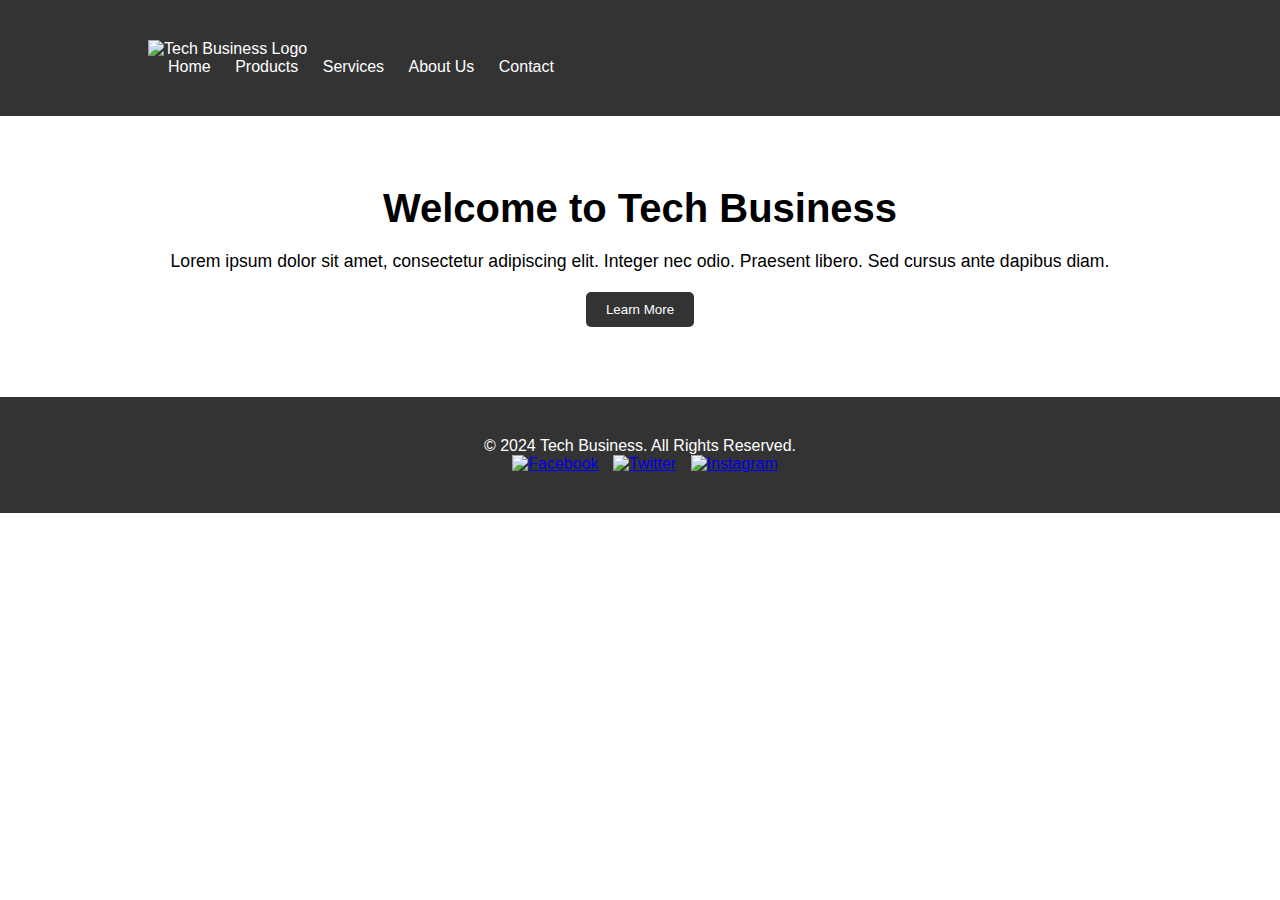
==== index.html @ 3abfc5f5 "Add files via upload" ====
<!DOCTYPE html>
<html lang="en">
<head>
    <meta charset="UTF-8">
    <meta name="viewport" content="width=device-width, initial-scale=1.0">
    <title>Proper Toons | Blogs</title>
    <link rel="stylesheet" href="style.css">
</head>
<body>
    <header>
        <div class="container">
            <img src="logo.png" alt="Tech Business Logo">
            <nav>
                <ul>
                    <li><a href="#">Home</a></li>
                    <li><a href="#">Products</a></li>
                    <li><a href="#">Services</a></li>
                    <li><a href="#">About Us</a></li>
                    <li><a href="#">Contact</a></li>
                </ul>
            </nav>
        </div>
    </header>

    <section class="main-content">
        <div class="container">
            <h1>Welcome to Tech Business</h1>
            <p>Lorem ipsum dolor sit amet, consectetur adipiscing elit. Integer nec odio. Praesent libero. Sed cursus ante dapibus diam.</p>
            <button>Learn More</button>
        </div>
    </section>

    <footer>
        <div class="container">
            <p>&copy; 2024 Tech Business. All Rights Reserved.</p>
            <div class="social-icons">
                <a href="#"><img src="facebook.png" alt="Facebook"></a>
                <a href="#"><img src="twitter.png" alt="Twitter"></a>
                <a href="#"><img src="instagram.png" alt="Instagram"></a>
            </div>
        </div>
    </footer>
</body>
</html>
---- style.css ----
/* Resetting default styles */
* {
    margin: 0;
    padding: 0;
    box-sizing: border-box;
}

/* Global styles */
body {
    font-family: Arial, sans-serif;
}

.container {
    width: 80%;
    margin: 0 auto;
    padding: 20px;
}

/* Header styles */
header {
    background-color: #333;
    color: #fff;
    padding: 20px 0;
}

header img {
    height: 50px;
}

nav ul {
    list-style-type: none;
}

nav ul li {
    display: inline;
    margin-left: 20px;
}

nav ul li a {
    color: #fff;
    text-decoration: none;
}

/* Main content styles */
.main-content {
    padding: 50px 0;
    text-align: center;
}

.main-content h1 {
    font-size: 2.5rem;
    margin-bottom: 20px;
}

.main-content p {
    font-size: 1.1rem;
    margin-bottom: 20px;
}

.main-content button {
    padding: 10px 20px;
    background-color: #333;
    color: #fff;
    border: none;
    border-radius: 5px;
    cursor: pointer;
}

/* Footer styles */
footer {
    background-color: #333;
    color: #fff;
    padding: 20px 0;
    text-align: center;
}

.social-icons img {
    height: 30px;
    margin-left: 10px;
}
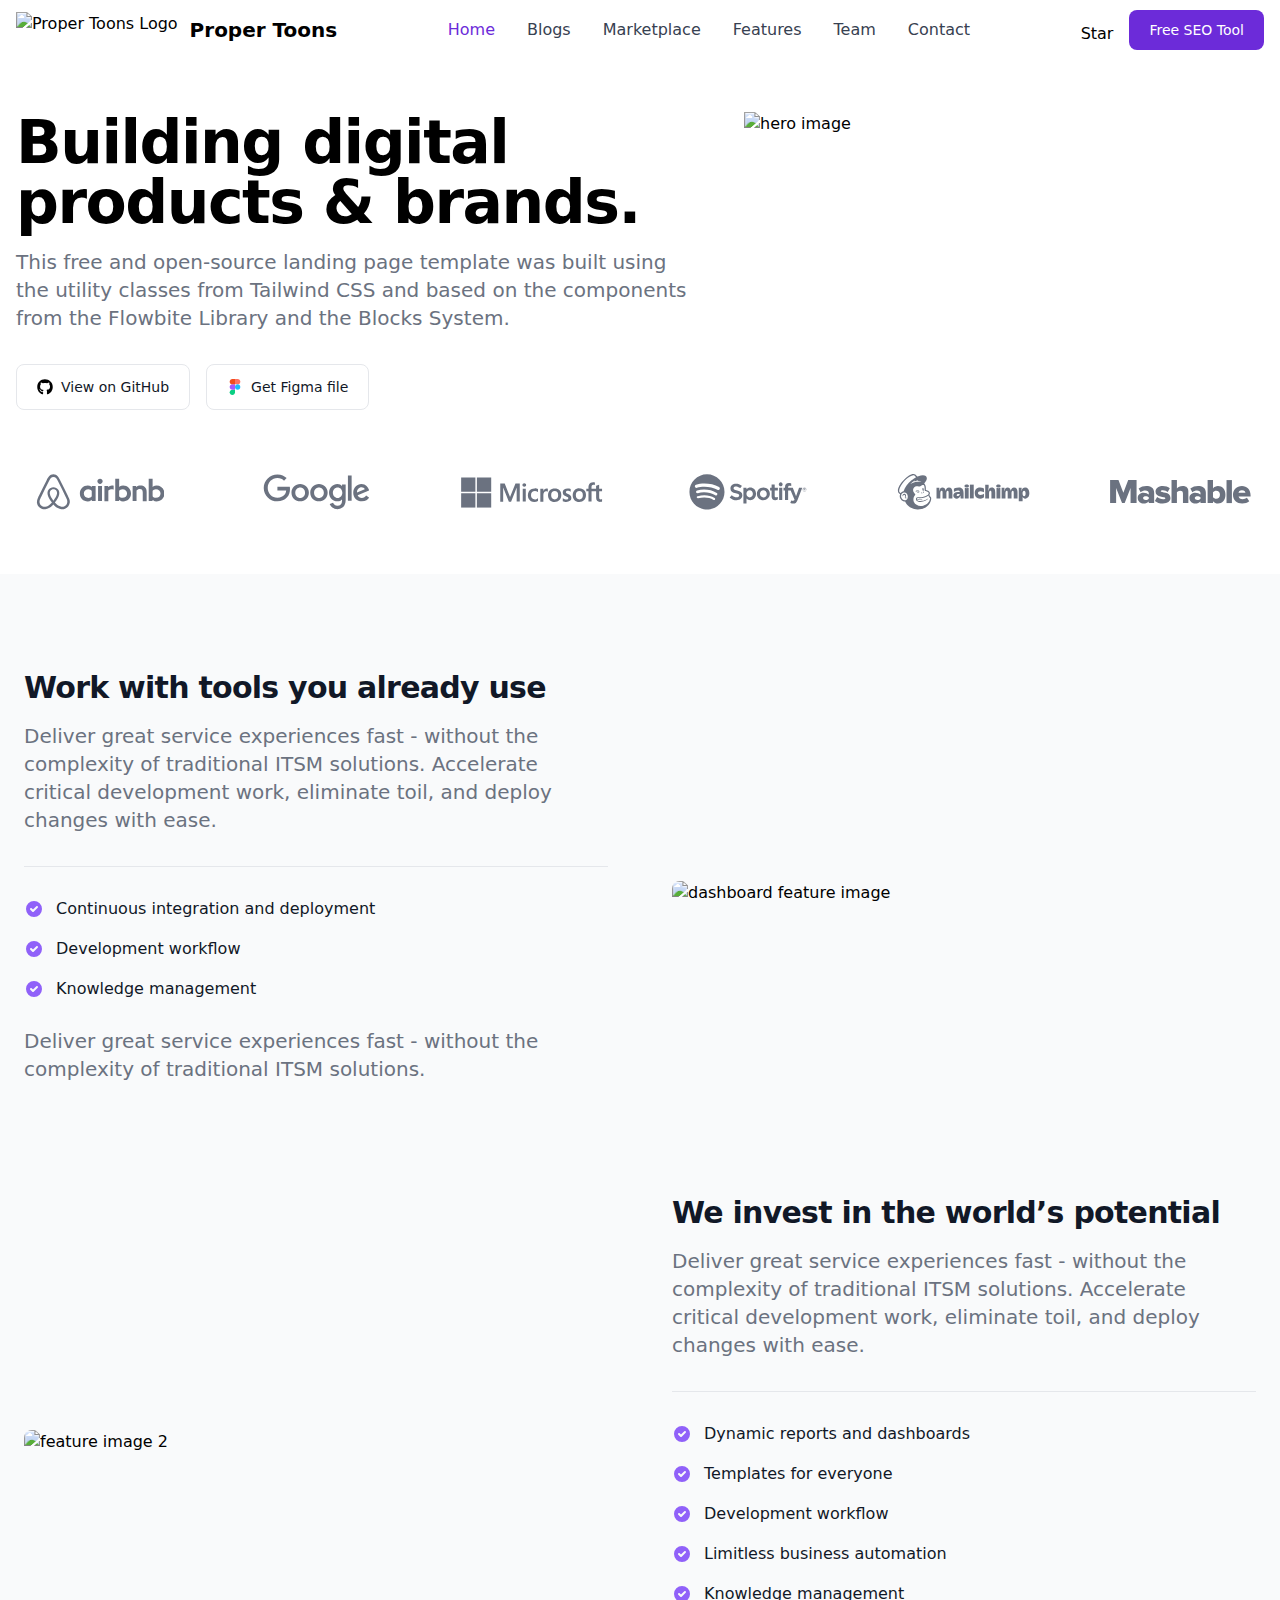
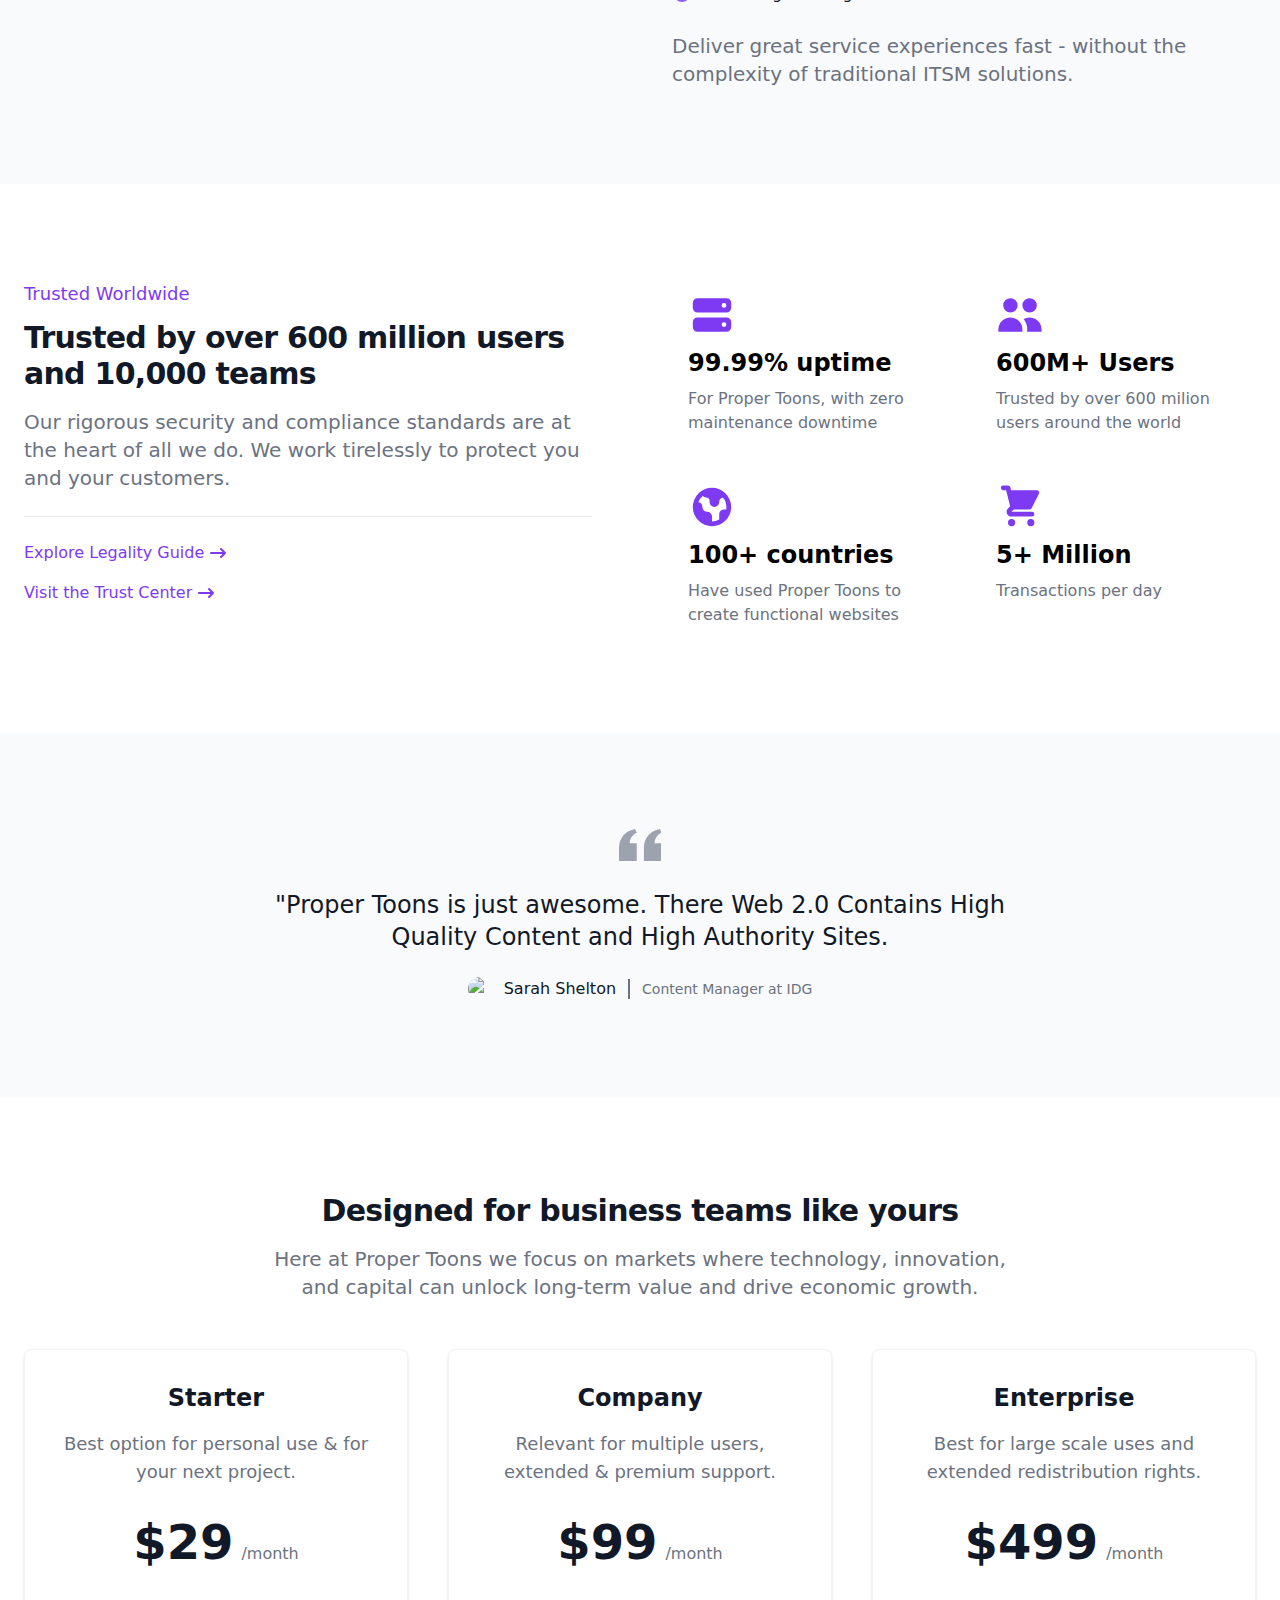
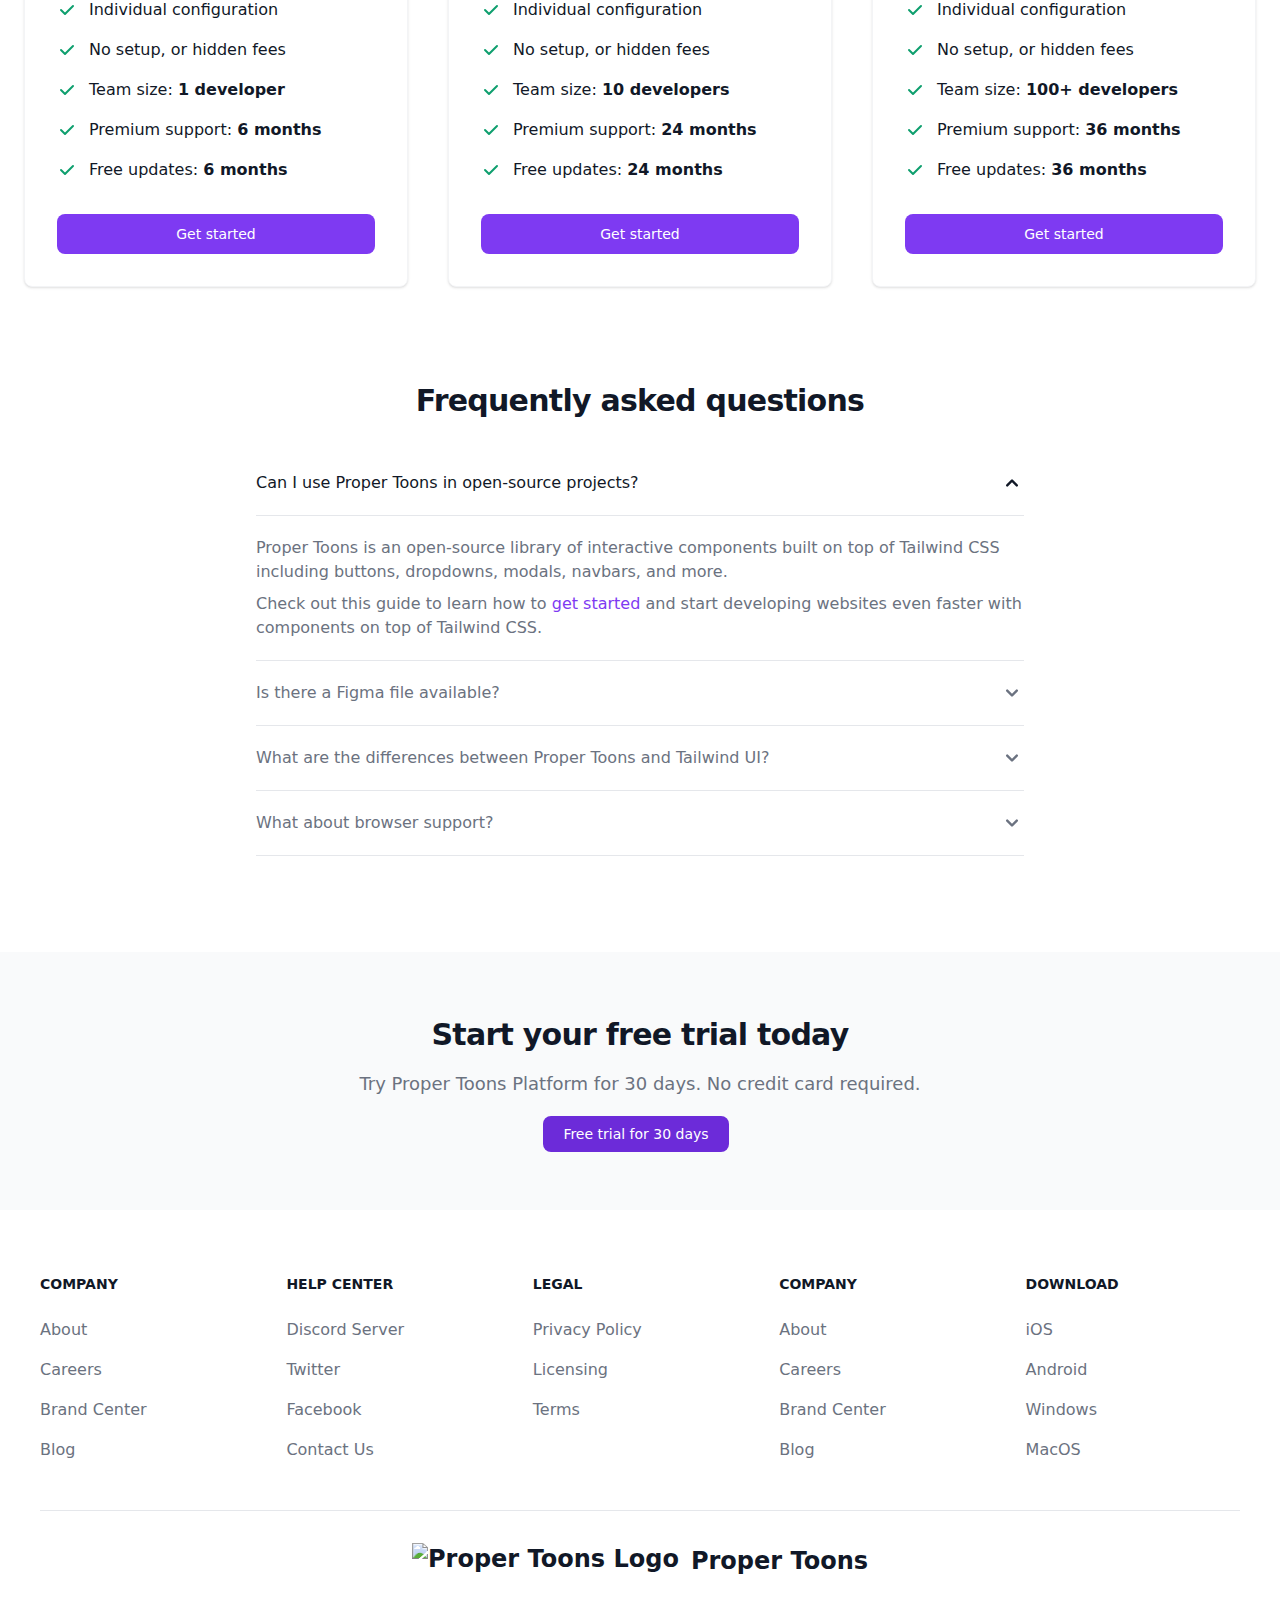
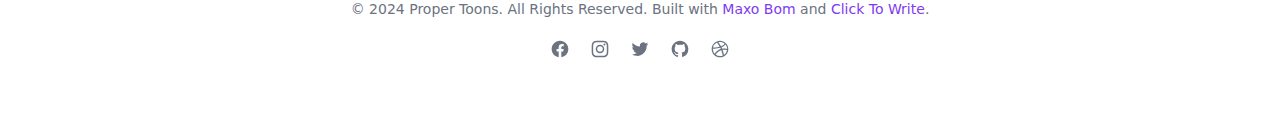
==== commit 87005cc6: "Add files via upload" ====
--- a/index.html
+++ b/index.html
@@ -1,44 +1,627 @@
-<!DOCTYPE html>
-<html lang="en">
-<head>
-    <meta charset="UTF-8">
-    <meta name="viewport" content="width=device-width, initial-scale=1.0">
-    <title>Proper Toons | Blogs</title>
-    <link rel="stylesheet" href="style.css">
-</head>
-<body>
-    <header>
-        <div class="container">
-            <img src="logo.png" alt="Tech Business Logo">
-            <nav>
-                <ul>
-                    <li><a href="#">Home</a></li>
-                    <li><a href="#">Products</a></li>
-                    <li><a href="#">Services</a></li>
-                    <li><a href="#">About Us</a></li>
-                    <li><a href="#">Contact</a></li>
-                </ul>
-            </nav>
-        </div>
-    </header>
-
-    <section class="main-content">
-        <div class="container">
-            <h1>Welcome to Tech Business</h1>
-            <p>Lorem ipsum dolor sit amet, consectetur adipiscing elit. Integer nec odio. Praesent libero. Sed cursus ante dapibus diam.</p>
-            <button>Learn More</button>
-        </div>
-    </section>
-
-    <footer>
-        <div class="container">
-            <p>&copy; 2024 Tech Business. All Rights Reserved.</p>
-            <div class="social-icons">
-                <a href="#"><img src="facebook.png" alt="Facebook"></a>
-                <a href="#"><img src="twitter.png" alt="Twitter"></a>
-                <a href="#"><img src="instagram.png" alt="Instagram"></a>
-            </div>
-        </div>
-    </footer>
-</body>
+<!DOCTYPE html>
+ <html lang="en">
+<head>
+    <link rel="canonical" href="https://https://demo.themesberg.com/landwind/" />
+    <meta charset="UTF-8">
+    <meta http-equiv="X-UA-Compatible" content="IE=edge">
+    <meta name="viewport" content="width=device-width, initial-scale=1.0">
+    <title>Proper Toons</title>
+
+    <!-- Meta SEO -->
+    <meta name="title" content="Proper Toons: Crafting Your World!">
+    <meta name="description" content="A world of creativity and inspiration at Proper Toons! Explore crafts, DIY ideas, and more. Join our crafty community today!">
+    <meta name="robots" content="index, follow">
+    <meta http-equiv="Content-Type" content="text/html; charset=utf-8">
+    <meta name="language" content="English">
+
+    <!-- Favicon -->
+    <link rel="apple-touch-icon" sizes="180x180" href="/apple-touch-icon.png">
+    <link rel="icon" type="image/png" sizes="32x32" href="/favicon-32x32.png">
+    <link rel="icon" type="image/png" sizes="16x16" href="/favicon-16x16.png">
+    <link rel="manifest" href="/site.webmanifest">
+    <meta name="msapplication-TileColor" content="#da532c">
+    <meta name="theme-color" content="#ffffff">
+    <link href="./output.css" rel="stylesheet">
+    <script async defer src="https://buttons.github.io/buttons.js"></script>
+</head>
+<body>
+    <header class="fixed w-full">
+        <nav class="bg-white border-gray-200 py-2.5 dark:bg-gray-900">
+            <div class="flex flex-wrap items-center justify-between max-w-screen-xl px-4 mx-auto">
+                <a href="#" class="flex items-center">
+                    <img src="./images/logo.svg" class="h-6 mr-3 sm:h-9" alt="Proper Toons Logo" />
+                    <span class="self-center text-xl font-semibold whitespace-nowrap dark:text-white">Proper Toons</span>
+                </a>
+                <div class="flex items-center lg:order-2">
+                    <div class="hidden mt-2 mr-4 sm:inline-block">
+                        <a class="github-button" href="https://clicktowrite.com/" data-size="large" data-icon="octicon-star" data-show-count="true" aria-label="Click To Write">Star</a>
+                    </div>
+                    <!-- <a href="#" class="text-gray-800 dark:text-white hover:bg-gray-50 focus:ring-4 focus:ring-gray-300 font-medium rounded-lg text-sm px-4 lg:px-5 py-2 lg:py-2.5 sm:mr-2 dark:hover:bg-gray-700 focus:outline-none dark:focus:ring-gray-800">Log in</a> -->
+                    <a href="https://clicktowrite.com/" class="text-white bg-purple-700 hover:bg-purple-800 focus:ring-4 focus:ring-purple-300 font-medium rounded-lg text-sm px-4 lg:px-5 py-2 lg:py-2.5 sm:mr-2 lg:mr-0 dark:bg-purple-600 dark:hover:bg-purple-700 focus:outline-none dark:focus:ring-purple-800">Free SEO Tool</a>
+                    <button data-collapse-toggle="mobile-menu-2" type="button" class="inline-flex items-center p-2 ml-1 text-sm text-gray-500 rounded-lg lg:hidden hover:bg-gray-100 focus:outline-none focus:ring-2 focus:ring-gray-200 dark:text-gray-400 dark:hover:bg-gray-700 dark:focus:ring-gray-600" aria-controls="mobile-menu-2" aria-expanded="false">
+                        <span class="sr-only">Open main menu</span>
+                        <svg class="w-6 h-6" fill="currentColor" viewBox="0 0 20 20" xmlns="http://www.w3.org/2000/svg"><path fill-rule="evenodd" d="M3 5a1 1 0 011-1h12a1 1 0 110 2H4a1 1 0 01-1-1zM3 10a1 1 0 011-1h12a1 1 0 110 2H4a1 1 0 01-1-1zM3 15a1 1 0 011-1h12a1 1 0 110 2H4a1 1 0 01-1-1z" clip-rule="evenodd"></path></svg>
+                        <svg class="hidden w-6 h-6" fill="currentColor" viewBox="0 0 20 20" xmlns="http://www.w3.org/2000/svg"><path fill-rule="evenodd" d="M4.293 4.293a1 1 0 011.414 0L10 8.586l4.293-4.293a1 1 0 111.414 1.414L11.414 10l4.293 4.293a1 1 0 01-1.414 1.414L10 11.414l-4.293 4.293a1 1 0 01-1.414-1.414L8.586 10 4.293 5.707a1 1 0 010-1.414z" clip-rule="evenodd"></path></svg>
+                    </button>
+                </div>
+                <div class="items-center justify-between hidden w-full lg:flex lg:w-auto lg:order-1" id="mobile-menu-2">
+                    <ul class="flex flex-col mt-4 font-medium lg:flex-row lg:space-x-8 lg:mt-0">
+                        <li>
+                            <a href="#" class="block py-2 pl-3 pr-4 text-white bg-purple-700 rounded lg:bg-transparent lg:text-purple-700 lg:p-0 dark:text-white" aria-current="page">Home</a>
+                        </li>
+                        <li>
+                            <a href="blog.html" class="block py-2 pl-3 pr-4 text-gray-700 border-b border-gray-100 hover:bg-gray-50 lg:hover:bg-transparent lg:border-0 lg:hover:text-purple-700 lg:p-0 dark:text-gray-400 lg:dark:hover:text-white dark:hover:bg-gray-700 dark:hover:text-white lg:dark:hover:bg-transparent dark:border-gray-700">Blogs</a>
+                        </li>
+                        <li>
+                            <a href="#" class="block py-2 pl-3 pr-4 text-gray-700 border-b border-gray-100 hover:bg-gray-50 lg:hover:bg-transparent lg:border-0 lg:hover:text-purple-700 lg:p-0 dark:text-gray-400 lg:dark:hover:text-white dark:hover:bg-gray-700 dark:hover:text-white lg:dark:hover:bg-transparent dark:border-gray-700">Marketplace</a>
+                        </li>
+                        <li>
+                            <a href="#" class="block py-2 pl-3 pr-4 text-gray-700 border-b border-gray-100 hover:bg-gray-50 lg:hover:bg-transparent lg:border-0 lg:hover:text-purple-700 lg:p-0 dark:text-gray-400 lg:dark:hover:text-white dark:hover:bg-gray-700 dark:hover:text-white lg:dark:hover:bg-transparent dark:border-gray-700">Features</a>
+                        </li>
+                        <li>
+                            <a href="#" class="block py-2 pl-3 pr-4 text-gray-700 border-b border-gray-100 hover:bg-gray-50 lg:hover:bg-transparent lg:border-0 lg:hover:text-purple-700 lg:p-0 dark:text-gray-400 lg:dark:hover:text-white dark:hover:bg-gray-700 dark:hover:text-white lg:dark:hover:bg-transparent dark:border-gray-700">Team</a>
+                        </li>
+                        <li>
+                            <a href="#" class="block py-2 pl-3 pr-4 text-gray-700 border-b border-gray-100 hover:bg-gray-50 lg:hover:bg-transparent lg:border-0 lg:hover:text-purple-700 lg:p-0 dark:text-gray-400 lg:dark:hover:text-white dark:hover:bg-gray-700 dark:hover:text-white lg:dark:hover:bg-transparent dark:border-gray-700">Contact</a>
+                        </li>
+                    </ul>
+                </div>
+            </div>
+        </nav>
+    </header>
+
+    <!-- Start block -->
+    <section class="bg-white dark:bg-gray-900">
+        <div class="grid max-w-screen-xl px-4 pt-20 pb-8 mx-auto lg:gap-8 xl:gap-0 lg:py-16 lg:grid-cols-12 lg:pt-28">
+            <div class="mr-auto place-self-center lg:col-span-7">
+                <h1 class="max-w-2xl mb-4 text-4xl font-extrabold leading-none tracking-tight md:text-5xl xl:text-6xl dark:text-white">Building digital <br>products & brands.</h1>
+                <p class="max-w-2xl mb-6 font-light text-gray-500 lg:mb-8 md:text-lg lg:text-xl dark:text-gray-400">This free and open-source landing page template was built using the utility classes from <a href="https://tailwindcss.com" class="hover:underline">Tailwind CSS</a> and based on the components from the <a href="https://flowbite.com/docs/getting-started/introduction/" class="hover:underline">Flowbite Library</a> and the <a href="https://flowbite.com/blocks/" class="hover:underline">Blocks System</a>.</p>
+                <div class="space-y-4 sm:flex sm:space-y-0 sm:space-x-4">
+                    <a href="https://github.com/themesberg/landwind" class="inline-flex items-center justify-center w-full px-5 py-3 text-sm font-medium text-center text-gray-900 border border-gray-200 rounded-lg sm:w-auto hover:bg-gray-100 focus:ring-4 focus:ring-gray-100 dark:text-white dark:border-gray-700 dark:hover:bg-gray-700 dark:focus:ring-gray-800">
+                        <svg class="w-4 h-4 mr-2 text-gray-500 dark:text-gray-400" xmlns="http://www.w3.org/2000/svg" viewBox="0 0 496 512"><!-- Font Awesome Pro 5.15.4 by @fontawesome - https://fontawesome.com License - https://fontawesome.com/license (Commercial License) --><path d="M165.9 397.4c0 2-2.3 3.6-5.2 3.6-3.3.3-5.6-1.3-5.6-3.6 0-2 2.3-3.6 5.2-3.6 3-.3 5.6 1.3 5.6 3.6zm-31.1-4.5c-.7 2 1.3 4.3 4.3 4.9 2.6 1 5.6 0 6.2-2s-1.3-4.3-4.3-5.2c-2.6-.7-5.5.3-6.2 2.3zm44.2-1.7c-2.9.7-4.9 2.6-4.6 4.9.3 2 2.9 3.3 5.9 2.6 2.9-.7 4.9-2.6 4.6-4.6-.3-1.9-3-3.2-5.9-2.9zM244.8 8C106.1 8 0 113.3 0 252c0 110.9 69.8 205.8 169.5 239.2 12.8 2.3 17.3-5.6 17.3-12.1 0-6.2-.3-40.4-.3-61.4 0 0-70 15-84.7-29.8 0 0-11.4-29.1-27.8-36.6 0 0-22.9-15.7 1.6-15.4 0 0 24.9 2 38.6 25.8 21.9 38.6 58.6 27.5 72.9 20.9 2.3-16 8.8-27.1 16-33.7-55.9-6.2-112.3-14.3-112.3-110.5 0-27.5 7.6-41.3 23.6-58.9-2.6-6.5-11.1-33.3 2.6-67.9 20.9-6.5 69 27 69 27 20-5.6 41.5-8.5 62.8-8.5s42.8 2.9 62.8 8.5c0 0 48.1-33.6 69-27 13.7 34.7 5.2 61.4 2.6 67.9 16 17.7 25.8 31.5 25.8 58.9 0 96.5-58.9 104.2-114.8 110.5 9.2 7.9 17 22.9 17 46.4 0 33.7-.3 75.4-.3 83.6 0 6.5 4.6 14.4 17.3 12.1C428.2 457.8 496 362.9 496 252 496 113.3 383.5 8 244.8 8zM97.2 352.9c-1.3 1-1 3.3.7 5.2 1.6 1.6 3.9 2.3 5.2 1 1.3-1 1-3.3-.7-5.2-1.6-1.6-3.9-2.3-5.2-1zm-10.8-8.1c-.7 1.3.3 2.9 2.3 3.9 1.6 1 3.6.7 4.3-.7.7-1.3-.3-2.9-2.3-3.9-2-.6-3.6-.3-4.3.7zm32.4 35.6c-1.6 1.3-1 4.3 1.3 6.2 2.3 2.3 5.2 2.6 6.5 1 1.3-1.3.7-4.3-1.3-6.2-2.2-2.3-5.2-2.6-6.5-1zm-11.4-14.7c-1.6 1-1.6 3.6 0 5.9 1.6 2.3 4.3 3.3 5.6 2.3 1.6-1.3 1.6-3.9 0-6.2-1.4-2.3-4-3.3-5.6-2z"/></svg> View on GitHub
+                    </a> 
+                    <a href="https://www.figma.com/community/file/1125744163617429490" class="inline-flex items-center justify-center w-full px-5 py-3 mb-2 mr-2 text-sm font-medium text-gray-900 bg-white border border-gray-200 rounded-lg sm:w-auto focus:outline-none hover:bg-gray-100 hover:text-blue-700 focus:z-10 focus:ring-4 focus:ring-gray-200 dark:focus:ring-gray-700 dark:bg-gray-800 dark:text-gray-400 dark:border-gray-600 dark:hover:text-white dark:hover:bg-gray-700">
+                        <svg class="w-4 h-4 mr-2" id="Layer_1" xmlns="http://www.w3.org/2000/svg" viewBox="0 0 200 300" width="1667" height="2500"><style type="text/css">.st0{fill:#0acf83}.st1{fill:#a259ff}.st2{fill:#f24e1e}.st3{fill:#ff7262}.st4{fill:#1abcfe}</style><title>Figma.logo</title><desc>Created using Figma</desc><path id="path0_fill" class="st0" d="M50 300c27.6 0 50-22.4 50-50v-50H50c-27.6 0-50 22.4-50 50s22.4 50 50 50z"/><path id="path1_fill" class="st1" d="M0 150c0-27.6 22.4-50 50-50h50v100H50c-27.6 0-50-22.4-50-50z"/><path id="path1_fill_1_" class="st2" d="M0 50C0 22.4 22.4 0 50 0h50v100H50C22.4 100 0 77.6 0 50z"/><path id="path2_fill" class="st3" d="M100 0h50c27.6 0 50 22.4 50 50s-22.4 50-50 50h-50V0z"/><path id="path3_fill" class="st4" d="M200 150c0 27.6-22.4 50-50 50s-50-22.4-50-50 22.4-50 50-50 50 22.4 50 50z"/></svg> Get Figma file
+                    </a>
+                </div>
+            </div>
+            <div class="hidden lg:mt-0 lg:col-span-5 lg:flex">
+                <img src="./images/hero.png" alt="hero image">
+            </div>                
+        </div>
+    </section>
+    <!-- End block -->
+    <!-- Start block -->
+    <section class="bg-white dark:bg-gray-900">
+        <div class="max-w-screen-xl px-4 pb-8 mx-auto lg:pb-16">
+            <div class="grid grid-cols-2 gap-8 text-gray-500 sm:gap-12 sm:grid-cols-3 lg:grid-cols-6 dark:text-gray-400">
+                <a href="#" class="flex items-center lg:justify-center">
+                    <svg class="h-9 hover:text-gray-900 dark:hover:text-white" viewBox="0 0 125 35" fill="currentColor" xmlns="http://www.w3.org/2000/svg">
+                        <path fill-rule="evenodd" clip-rule="evenodd" d="M64.828 7.11521C64.828 8.52061 63.6775 9.65275 62.2492 9.65275C60.8209 9.65275 59.6704 8.52061 59.6704 7.11521C59.6704 5.70981 60.7813 4.57766 62.2492 4.57766C63.7171 4.6167 64.828 5.74883 64.828 7.11521ZM54.1953 12.2293C54.1953 12.4636 54.1953 12.854 54.1953 12.854C54.1953 12.854 52.9655 11.2923 50.3469 11.2923C46.0225 11.2923 42.6502 14.5327 42.6502 19.0221C42.6502 23.4726 45.9829 26.7518 50.3469 26.7518C53.0051 26.7518 54.1953 25.1513 54.1953 25.1513V25.815C54.1953 26.1272 54.4334 26.3615 54.7508 26.3615H57.9644V11.6828C57.9644 11.6828 55.0285 11.6828 54.7508 11.6828C54.4334 11.6828 54.1953 11.956 54.1953 12.2293ZM54.1953 21.6378C53.6002 22.4966 52.41 23.2383 50.9818 23.2383C48.4426 23.2383 46.4985 21.6768 46.4985 19.0221C46.4985 16.3675 48.4426 14.806 50.9818 14.806C52.3703 14.806 53.6399 15.5867 54.1953 16.4065V21.6378ZM60.3448 11.6828H64.1535V26.3615H60.3448V11.6828ZM117.237 11.2923C114.619 11.2923 113.389 12.854 113.389 12.854V4.6167H109.58V26.3615C109.58 26.3615 112.516 26.3615 112.794 26.3615C113.111 26.3615 113.349 26.0882 113.349 25.815V25.1513C113.349 25.1513 114.579 26.7518 117.198 26.7518C121.522 26.7518 124.895 23.4726 124.895 19.0221C124.895 14.5717 121.522 11.2923 117.237 11.2923ZM116.603 23.1993C115.135 23.1993 113.984 22.4575 113.389 21.5986V16.3675C113.984 15.5867 115.254 14.7668 116.603 14.7668C119.142 14.7668 121.086 16.3284 121.086 18.9831C121.086 21.6378 119.142 23.1993 116.603 23.1993ZM107.597 17.6557V26.4005H103.788V18.0852C103.788 15.6648 102.994 14.6888 100.852 14.6888C99.7015 14.6888 98.5113 15.2744 97.7574 16.1332V26.3615H93.9488V11.6828H96.964C97.2814 11.6828 97.5195 11.956 97.5195 12.2293V12.854C98.6302 11.7218 100.098 11.2923 101.566 11.2923C103.233 11.2923 104.621 11.7609 105.732 12.6977C107.081 13.7908 107.597 15.1962 107.597 17.6557ZM84.7048 11.2923C82.0862 11.2923 80.8564 12.854 80.8564 12.854V4.6167H77.0476V26.3615C77.0476 26.3615 79.9834 26.3615 80.2611 26.3615C80.5787 26.3615 80.8166 26.0882 80.8166 25.815V25.1513C80.8166 25.1513 82.0465 26.7518 84.665 26.7518C88.9895 26.7518 92.3617 23.4726 92.3617 19.0221C92.4015 14.5717 89.0292 11.2923 84.7048 11.2923ZM84.0699 23.1993C82.602 23.1993 81.4515 22.4575 80.8564 21.5986V16.3675C81.4515 15.5867 82.721 14.7668 84.0699 14.7668C86.6091 14.7668 88.5531 16.3284 88.5531 18.9831C88.5531 21.6378 86.6091 23.1993 84.0699 23.1993ZM73.7547 11.2923C74.9052 11.2923 75.5003 11.4876 75.5003 11.4876V14.9621C75.5003 14.9621 72.3264 13.908 70.3427 16.1332V26.4005H66.534V11.6828C66.534 11.6828 69.4699 11.6828 69.7476 11.6828C70.065 11.6828 70.3029 11.956 70.3029 12.2293V12.854C71.0171 12.0342 72.5644 11.2923 73.7547 11.2923ZM32.4423 24.4806C32.2699 24.0722 32.0976 23.6297 31.9252 23.2554C31.6493 22.6427 31.3736 22.0641 31.1322 21.5197L31.0978 21.4855C28.719 16.3804 26.1678 11.2073 23.4787 6.10219L23.3752 5.89799C23.0995 5.38748 22.8237 4.84294 22.5479 4.29839C22.2031 3.68577 21.8584 3.03913 21.3068 2.42652C20.2036 1.06516 18.6177 0.316406 16.9284 0.316406C15.2046 0.316406 13.6533 1.06516 12.5156 2.35845C11.9985 2.97107 11.6192 3.61771 11.2745 4.23032C10.9987 4.77486 10.7229 5.31941 10.4471 5.82992L10.3436 6.03413C7.68904 11.1392 5.10339 16.3124 2.7246 21.4175L2.69012 21.4855C2.44879 22.0301 2.17299 22.6087 1.89719 23.2214C1.72481 23.5957 1.55244 24.0041 1.38006 24.4466C0.93188 25.7058 0.793978 26.897 0.966355 28.1222C1.34558 30.6748 3.06935 32.8189 5.44815 33.7719C6.3445 34.1463 7.27534 34.3164 8.24065 34.3164C8.51645 34.3164 8.8612 34.2824 9.137 34.2483C10.2747 34.1122 11.4468 33.7378 12.5845 33.0912C13.9981 32.3083 15.3425 31.1852 16.8595 29.5517C18.3764 31.1852 19.7554 32.3083 21.1344 33.0912C22.2721 33.7378 23.4443 34.1122 24.5819 34.2483C24.8577 34.2824 25.2025 34.3164 25.4782 34.3164C26.4436 34.3164 27.4089 34.1463 28.2708 33.7719C30.6841 32.8189 32.3733 30.6408 32.7526 28.1222C33.0283 26.931 32.8904 25.7398 32.4423 24.4806ZM16.9259 25.893C15.1377 23.6468 13.9786 21.5327 13.5812 19.7488C13.4156 18.9891 13.3825 18.3284 13.4818 17.7338C13.5481 17.2053 13.7467 16.7429 14.0118 16.3465C14.6409 15.4546 15.7007 14.893 16.9259 14.893C18.1512 14.893 19.2441 15.4216 19.8402 16.3465C20.1051 16.7429 20.3037 17.2053 20.37 17.7338C20.4694 18.3284 20.4363 19.0221 20.2707 19.7488C19.8733 21.4995 18.7142 23.6136 16.9259 25.893ZM30.3665 27.6033C30.1305 29.3326 28.9509 30.8293 27.2993 31.4945C26.4903 31.8269 25.6139 31.9267 24.7376 31.8269C23.895 31.7273 23.0523 31.4611 22.176 30.9623C20.9624 30.2971 19.749 29.2662 18.3334 27.7363C20.558 25.0424 21.9062 22.5813 22.4118 20.3864C22.6477 19.3554 22.6815 18.4242 22.5804 17.5595C22.4456 16.7281 22.1422 15.9632 21.6703 15.298C20.6255 13.8014 18.8727 12.9367 16.9178 12.9367C14.9628 12.9367 13.21 13.8347 12.1652 15.298C11.6933 15.9632 11.39 16.7281 11.2551 17.5595C11.1203 18.4242 11.154 19.3887 11.4237 20.3864C11.9293 22.5813 13.3112 25.0757 15.5021 27.7695C14.1202 29.2994 12.873 30.3304 11.6596 30.9955C10.7832 31.4945 9.94059 31.7605 9.09795 31.8603C8.18787 31.9599 7.31152 31.8269 6.53628 31.5277C4.88468 30.8625 3.70497 29.366 3.46902 27.6365C3.36791 26.8051 3.43531 25.9737 3.77238 25.0424C3.8735 24.7098 4.04202 24.3774 4.21055 23.9782C4.4465 23.4461 4.71615 22.8807 4.9858 22.3153L5.0195 22.2489C7.34523 17.2935 9.83948 12.2383 12.4349 7.31623L12.536 7.11668C12.8056 6.61782 13.0753 6.0857 13.3449 5.58684C13.6146 5.05472 13.9179 4.55585 14.2886 4.12351C14.9965 3.32532 15.9403 2.89298 16.9852 2.89298C18.03 2.89298 18.9738 3.32532 19.6817 4.12351C20.0524 4.55585 20.3557 5.05472 20.6255 5.58684C20.8951 6.0857 21.1647 6.61782 21.4343 7.11668L21.5355 7.31623C24.0971 12.2716 26.5914 17.3267 28.9171 22.2821V22.3153C29.1867 22.8475 29.4227 23.4461 29.6924 23.9782C29.8609 24.3774 30.0294 24.7098 30.1305 25.0424C30.4003 25.9071 30.5013 26.7385 30.3665 27.6033Z" fill="currentColor"/>
+                    </svg>                        
+                </a>
+                <a href="#" class="flex items-center lg:justify-center">
+                    <svg class="h-9 hover:text-gray-900 dark:hover:text-white" viewBox="0 0 86 29" fill="currentColor" xmlns="http://www.w3.org/2000/svg">
+                        <path fill-rule="evenodd" clip-rule="evenodd" d="M11.6008 10.2627V13.2312L18.6907 13.2281C18.4733 14.8653 17.9215 16.0641 17.0826 16.9031C16.0487 17.9378 14.4351 19.0766 11.6008 19.0766C7.23238 19.0766 3.81427 15.5531 3.81427 11.1808C3.81427 6.80853 7.23238 3.28487 11.6008 3.28487C13.9585 3.28487 15.6794 4.21232 16.9503 5.40473L19.0432 3.31011C17.2721 1.6161 14.9144 0.316406 11.6036 0.316406C5.62156 0.316406 0.589844 5.19338 0.589844 11.1808C0.589844 17.1682 5.62156 22.0451 11.6036 22.0451C14.8322 22.0451 17.2694 20.9852 19.1756 18.9979C21.1362 17.0356 21.7451 14.2818 21.7451 12.0546C21.7451 11.3921 21.6949 10.7802 21.5974 10.2627H11.6008ZM71.4046 21.6192V1.11445H68.4101V21.6192H71.4046ZM29.9511 22.0482C33.8151 22.0482 36.9643 19.0797 36.9643 15.0513C36.9643 10.9945 33.8151 8.05451 29.9511 8.05451C26.0857 8.05451 22.9365 10.9945 22.9365 15.0513C22.9365 19.0797 26.0857 22.0482 29.9511 22.0482ZM29.9511 10.8116C32.0691 10.8116 33.8945 12.534 33.8945 15.0513C33.8945 17.5404 32.0691 19.2911 29.9511 19.2911C27.833 19.2911 26.0076 17.5435 26.0076 15.0513C26.0076 12.534 27.833 10.8116 29.9511 10.8116ZM45.0825 22.0482C48.9465 22.0482 52.0957 19.0797 52.0957 15.0513C52.0957 10.9945 48.9465 8.05451 45.0825 8.05451C41.2171 8.05451 38.0679 10.9977 38.0679 15.0513C38.0679 19.0797 41.2171 22.0482 45.0825 22.0482ZM45.0825 10.8116C47.2005 10.8116 49.0259 12.534 49.0259 15.0513C49.0259 17.5404 47.2005 19.2911 45.0825 19.2911C42.9644 19.2911 41.139 17.5435 41.139 15.0513C41.139 12.534 42.9644 10.8116 45.0825 10.8116ZM66.5972 8.48038V21.0387C66.5972 26.2059 63.5512 28.3164 59.9519 28.3164C56.563 28.3164 54.523 26.0482 53.7539 24.1934L56.4265 23.0798C56.903 24.2186 58.0694 25.5624 59.9477 25.5624C62.2525 25.5624 63.6807 24.1397 63.6807 21.4615V20.4552H63.5734C62.8865 21.3037 61.5627 22.0451 59.892 22.0451C56.3958 22.0451 53.1923 18.9977 53.1923 15.0766C53.1923 11.1271 56.3958 8.05451 59.892 8.05451C61.5585 8.05451 62.8837 8.79579 63.5734 9.6192H63.6807V8.48038H66.5972ZM63.8981 15.0766C63.8981 12.6129 62.2553 10.8116 60.1651 10.8116C58.0471 10.8116 56.2732 12.6129 56.2732 15.0766C56.2732 17.5152 58.0471 19.2911 60.1651 19.2911C62.2553 19.2911 63.8981 17.5152 63.8981 15.0766ZM83.0747 17.3542L85.4575 18.9442C84.6883 20.083 82.835 22.0451 79.6315 22.0451C75.6602 22.0451 72.6935 18.9726 72.6935 15.0483C72.6935 10.8874 75.6853 8.05143 79.2887 8.05143C82.9172 8.05143 84.6911 10.941 85.2721 12.5026L85.5898 13.2976L76.2426 17.1713C76.9589 18.5751 78.0708 19.2912 79.6315 19.2912C81.1949 19.2912 82.2804 18.5215 83.0747 17.3542ZM75.7382 14.8369L81.9864 12.2407C81.6436 11.3668 80.6097 10.758 79.3918 10.758C77.8326 10.758 75.6602 12.1366 75.7382 14.8369Z" fill="currentColor"/>
+                    </svg>                                               
+                </a>
+                <a href="#" class="flex items-center lg:justify-center">
+                    <svg class="h-8 hover:text-gray-900 dark:hover:text-white" viewBox="0 0 151 34" fill="currentColor" xmlns="http://www.w3.org/2000/svg">
+                        <g clip-path="url(#clip0_3753_27919)"><path d="M150.059 16.1144V13.4753H146.783V9.37378L146.673 9.40894L143.596 10.3464H143.538V13.4519H138.682V11.7175C138.682 10.9207 138.869 10.2996 139.221 9.8894C139.572 9.47925 140.088 9.27417 140.721 9.27417C141.189 9.27417 141.682 9.39136 142.15 9.60229L142.268 9.64917V6.88237L142.221 6.85894C141.775 6.70073 141.166 6.6187 140.416 6.6187C139.467 6.6187 138.6 6.82964 137.838 7.24448C137.076 7.64292 136.479 8.24058 136.068 8.99058C135.646 9.74058 135.436 10.6078 135.436 11.557V13.4554H133.162V16.0921H135.447V27.2015H138.717V16.0921H143.577V23.1468C143.577 26.0531 144.943 27.5296 147.655 27.5296C148.1 27.5296 148.569 27.4734 149.038 27.3773C149.524 27.2718 149.858 27.1664 150.045 27.0609L150.092 27.0374V24.3773L149.96 24.4664C149.784 24.5835 149.561 24.6855 149.304 24.7558C149.046 24.8261 148.823 24.873 148.657 24.873C148.024 24.873 147.555 24.7089 147.267 24.3726C146.969 24.0386 146.821 23.4468 146.821 22.6148V16.1226H150.079L150.072 16.1062L150.059 16.1144ZM125.813 24.88C124.626 24.88 123.689 24.4851 123.024 23.7082C122.364 22.9289 122.028 21.8167 122.028 20.4035C122.028 18.9457 122.364 17.8019 123.028 17.0097C123.689 16.2222 124.617 15.8214 125.789 15.8214C126.925 15.8214 127.816 16.2035 128.472 16.9582C129.129 17.7175 129.457 18.8496 129.457 20.3238C129.457 21.8167 129.152 22.964 128.543 23.7304C127.933 24.4921 127.019 24.8789 125.824 24.8789L125.813 24.88ZM125.964 13.1449C123.703 13.1449 121.9 13.8082 120.616 15.1183C119.339 16.4308 118.685 18.2425 118.685 20.5089C118.685 22.6652 119.318 24.3937 120.575 25.6535C121.829 26.9191 123.536 27.5753 125.646 27.5753C127.839 27.5753 129.607 26.8957 130.886 25.5773C132.175 24.2507 132.815 22.4531 132.815 20.2417C132.815 18.055 132.206 16.3089 130.999 15.0621C129.792 13.8035 128.1 13.1683 125.96 13.1683L125.964 13.1449ZM113.397 13.1683C111.85 13.1683 110.58 13.5621 109.6 14.3402C108.625 15.123 108.124 16.1449 108.124 17.3871C108.124 18.0363 108.234 18.6058 108.447 19.098C108.658 19.5832 108.986 20.0121 109.425 20.373C109.858 20.7246 110.526 21.0996 111.417 21.4839C112.167 21.7886 112.718 22.0464 113.074 22.2574C113.425 22.4531 113.674 22.6558 113.8 22.8515C113.941 23.039 114.011 23.3085 114.011 23.625C114.011 24.5554 113.322 25.0031 111.902 25.0031C111.372 25.0031 110.77 24.8929 110.111 24.675C109.447 24.4593 108.83 24.1476 108.275 23.7468L108.134 23.6531V26.7937L108.181 26.8171C108.65 27.0281 109.228 27.2156 109.916 27.3562C110.601 27.5085 111.228 27.5789 111.767 27.5789C113.443 27.5789 114.791 27.1804 115.775 26.4023C116.759 25.6148 117.263 24.5625 117.263 23.2804C117.263 22.3546 116.994 21.5578 116.461 20.9191C115.933 20.2792 115.019 19.6957 113.738 19.18C112.727 18.7699 112.074 18.43 111.793 18.1722C111.535 17.9191 111.414 17.5628 111.414 17.1128C111.414 16.7144 111.579 16.3933 111.912 16.1355C112.248 15.8718 112.716 15.7406 113.302 15.7406C113.847 15.7406 114.404 15.8226 114.966 15.9925C115.517 16.166 116.004 16.391 116.408 16.6675L116.545 16.7613V13.7613L116.498 13.7378C116.117 13.5738 115.623 13.4367 115.021 13.3277C114.424 13.214 113.881 13.1636 113.41 13.1636L113.397 13.1683ZM99.582 24.8941C98.3984 24.8941 97.4609 24.5027 96.8047 23.7222C96.1367 22.9488 95.8027 21.8355 95.8027 20.4175C95.8027 18.9644 96.1379 17.816 96.8035 17.0273C97.4598 16.2398 98.3902 15.839 99.5574 15.839C100.694 15.839 101.596 16.221 102.247 16.9757C102.894 17.7375 103.231 18.8695 103.231 20.3437C103.231 21.8343 102.915 22.9804 102.305 23.748C101.708 24.5097 100.794 24.8964 99.5867 24.8964L99.582 24.8941ZM99.7508 13.166C97.4773 13.166 95.6727 13.8269 94.3953 15.1371C93.1098 16.4496 92.4617 18.2601 92.4617 20.5277C92.4617 22.6839 93.0945 24.4113 94.3402 25.6722C95.5965 26.9378 97.3004 27.5941 99.4086 27.5941C101.612 27.5941 103.37 26.9144 104.659 25.5902C105.941 24.2613 106.592 22.4636 106.592 20.2523C106.592 18.0644 105.983 16.3183 104.787 15.0726C103.58 13.8128 101.886 13.1777 99.7484 13.1777L99.7508 13.166ZM87.5164 15.8824V13.4917H84.282V27.2378H87.5164V20.2066C87.5164 19.0113 87.7859 18.0269 88.3215 17.2828C88.8488 16.5421 89.552 16.1812 90.4074 16.1812C90.7004 16.1812 91.0285 16.2281 91.3895 16.3218C91.741 16.4156 91.9941 16.5093 92.1395 16.6265L92.2801 16.7203V13.4625L92.2285 13.439C91.9238 13.3031 91.502 13.2375 90.9629 13.2375C90.1543 13.2375 89.4277 13.5 88.8043 14.0109C88.2535 14.4656 87.8586 15.0843 87.5562 15.8578H87.4977L87.527 15.8812L87.5164 15.8824ZM78.4695 13.1636C76.9812 13.1636 75.657 13.4742 74.532 14.1011C73.3977 14.7339 72.5281 15.6246 71.9305 16.773C71.3445 17.9097 71.0398 19.2398 71.0398 20.7222C71.0398 22.023 71.3352 23.2113 71.907 24.2636C72.4859 25.3183 73.3016 26.1386 74.3328 26.7128C75.357 27.2789 76.5477 27.5683 77.8648 27.5683C79.4023 27.5683 80.7125 27.2636 81.7672 26.6542L81.8141 26.6308V23.6636L81.6734 23.7609C81.1965 24.1124 80.6656 24.3878 80.0914 24.5871C79.5195 24.7863 78.9992 24.8871 78.5445 24.8871C77.2719 24.8871 76.2547 24.4886 75.5141 23.7093C74.7641 22.9124 74.3891 21.8109 74.3891 20.4281C74.3891 19.0218 74.7875 17.8968 75.5562 17.0765C76.3297 16.2328 77.3469 15.8109 78.5914 15.8109C79.6461 15.8109 80.6855 16.1742 81.6652 16.8773L81.8059 16.971V13.8539L81.7672 13.8304C81.398 13.6195 80.8965 13.4554 80.2672 13.3218C79.6508 13.1929 79.0437 13.1296 78.4648 13.1296L78.4695 13.1636ZM68.8203 13.4578H65.5906V27.2156H68.825V13.4578H68.8203ZM67.2266 7.61011C66.6945 7.61011 66.2305 7.79058 65.8484 8.14917C65.4664 8.51011 65.2719 8.96245 65.2719 9.49683C65.2719 10.0242 65.4676 10.4695 65.8461 10.821C66.2211 11.1726 66.6898 11.346 67.2289 11.346C67.768 11.346 68.2367 11.1703 68.6176 10.8187C69.002 10.4671 69.1965 10.0218 69.1965 9.49448C69.1965 8.97886 69.009 8.53355 68.634 8.15855C68.259 7.80698 67.7902 7.61948 67.2277 7.61948L67.2266 7.61011ZM59.1535 12.4593V27.2249H62.4582V8.05425H57.8879L52.0953 22.3019L46.4586 8.0519H41.7078V27.2378H44.8133V12.4781H44.9188L50.8719 27.2414H53.2098L59.0691 12.4792H59.1805L59.1629 12.4722L59.1535 12.4593ZM16.884 18.4242H32.0949V33.648H16.8605L16.8816 18.4347L16.884 18.4242ZM0.0828125 18.4335H15.2914V33.648H0.078125L0.0828125 18.4347V18.4335ZM16.8852 1.63237H32.0961V16.8433H16.8758L16.8852 1.62769V1.63237ZM0.0828125 1.63003H15.2914V16.8433H0.078125L0.0828125 1.62769V1.63003Z" fill="currentColor"/></g><defs><clipPath id="clip0_3753_27919"><rect width="150" height="32.8125" fill="white" transform="translate(0.0820312 0.835449)"/></clipPath></defs>
+                    </svg>                                                                 
+                </a>
+    
+                <a href="#" class="flex items-center lg:justify-center">
+                    <svg class="h-9 hover:text-gray-900 dark:hover:text-white" viewBox="0 0 124 38" fill="currentColor" xmlns="http://www.w3.org/2000/svg">
+                        <path d="M50.8299 17.3952C54.7246 18.342 56.3124 19.8121 56.3124 22.4701C56.3124 25.615 53.9096 27.6473 50.1907 27.6473C47.5621 27.6473 45.1252 26.7135 43.1446 24.9452C43.104 24.9089 43.0791 24.8582 43.0754 24.8038C43.0716 24.7494 43.0893 24.6957 43.1246 24.6542L44.8747 22.5724C44.8926 22.5512 44.9145 22.5336 44.9392 22.5209C44.9639 22.5082 44.9909 22.5005 45.0185 22.4983C45.0462 22.4961 45.0741 22.4995 45.1005 22.5082C45.1269 22.5169 45.1513 22.5307 45.1723 22.5489C46.8747 24.0226 48.3966 24.6506 50.2619 24.6506C51.9419 24.6506 52.9857 23.9232 52.9857 22.7541C52.9857 21.6986 52.4694 21.1088 49.4104 20.4043C45.8174 19.5351 43.7374 18.4108 43.7374 15.2323C43.7374 12.2686 46.1484 10.1986 49.5991 10.1986C51.9455 10.1986 53.9548 10.8937 55.7384 12.3244C55.8243 12.3938 55.8419 12.5185 55.7778 12.609L54.2165 14.8084C54.2002 14.831 54.1796 14.8501 54.1558 14.8647C54.1321 14.8793 54.1057 14.8891 54.0781 14.8935C54.0506 14.8978 54.0224 14.8967 53.9953 14.8902C53.9682 14.8837 53.9427 14.8718 53.9202 14.8554C52.4218 13.7381 50.9928 13.1959 49.5509 13.1959C48.0643 13.1959 47.0646 13.9104 47.0646 14.9718C47.0646 16.095 47.635 16.6302 50.8305 17.3934L50.8299 17.3952ZM64.7256 14.2432C63.1144 14.2432 61.7924 14.8783 60.7016 16.1779V14.7137C60.7016 14.6582 60.6795 14.6049 60.6403 14.5657C60.601 14.5264 60.5478 14.5043 60.4922 14.5043H57.6308C57.5752 14.5043 57.522 14.5264 57.4827 14.5657C57.4435 14.6049 57.4214 14.6582 57.4214 14.7137V30.9851C57.4214 31.0998 57.5155 31.1939 57.6308 31.1939H60.4928C60.6087 31.1939 60.7028 31.0998 60.7028 30.9846V25.8479C61.793 27.0711 63.1156 27.6697 64.7274 27.6697C67.7235 27.6697 70.755 25.3645 70.755 20.9565C70.755 16.5484 67.7218 14.2432 64.7256 14.2432ZM67.4248 20.9571C67.4248 23.2011 66.0429 24.7676 64.0635 24.7676C62.1053 24.7676 60.6293 23.1299 60.6293 20.9571C60.6293 18.7842 62.1053 17.1465 64.0635 17.1465C66.0111 17.1465 67.4254 18.7489 67.4254 20.9571H67.4248ZM78.5255 14.2432C74.6679 14.2432 71.6465 17.2129 71.6465 21.0059C71.6465 24.7565 74.6467 27.695 78.4773 27.695C82.3485 27.695 85.3793 24.7347 85.3793 20.9571C85.3793 17.1923 82.3684 14.2427 78.5249 14.2427L78.5255 14.2432ZM78.5249 24.7906C76.4726 24.7906 74.926 23.1423 74.926 20.9565C74.926 18.7618 76.4197 17.1694 78.4779 17.1694C80.542 17.1694 82.1003 18.8177 82.1003 21.0047C82.1003 23.1981 80.5961 24.79 78.5249 24.79V24.7906ZM93.6168 14.5043C93.7326 14.5043 93.8261 14.5984 93.8261 14.7137V17.1735C93.8262 17.201 93.8208 17.2282 93.8104 17.2536C93.7999 17.279 93.7846 17.3021 93.7652 17.3215C93.7458 17.341 93.7227 17.3564 93.6974 17.3669C93.672 17.3774 93.6448 17.3829 93.6173 17.3829H90.4683V23.2993C90.4683 24.2343 90.8788 24.6506 91.7973 24.6506C92.3818 24.6538 92.9582 24.5145 93.4768 24.2449C93.5089 24.229 93.5444 24.2215 93.5802 24.2232C93.6159 24.2249 93.6507 24.2356 93.6811 24.2545C93.7115 24.2733 93.7366 24.2996 93.7541 24.3308C93.7715 24.3621 93.7807 24.3973 93.7808 24.433V26.7747C93.7808 26.8494 93.7397 26.9199 93.675 26.957C92.8723 27.4115 92.0208 27.6232 90.9934 27.6232C88.4689 27.6232 87.1887 26.3195 87.1887 23.7468V17.3834H85.8127C85.7853 17.3834 85.7581 17.3779 85.7328 17.3673C85.7075 17.3568 85.6846 17.3413 85.6652 17.3219C85.6459 17.3024 85.6306 17.2794 85.6202 17.254C85.6098 17.2287 85.6044 17.2015 85.6045 17.1741V14.7137C85.6045 14.5984 85.6974 14.5043 85.8127 14.5043H87.1887V11.2841C87.1887 11.1689 87.2828 11.0748 87.3993 11.0748H90.2607C90.3766 11.0748 90.4701 11.1689 90.4701 11.2841V14.5043H93.6191H93.6168ZM109.48 14.5167C109.566 14.5167 109.644 14.5696 109.675 14.6519L113.018 23.3751L116.07 14.6566C116.085 14.6155 116.112 14.5798 116.147 14.5545C116.183 14.5293 116.225 14.5156 116.269 14.5155H119.248C119.282 14.5155 119.316 14.5238 119.346 14.5398C119.376 14.5558 119.402 14.5789 119.421 14.6072C119.441 14.6354 119.452 14.668 119.456 14.7019C119.46 14.7359 119.455 14.7702 119.442 14.8019L114.477 27.6332C113.448 30.2812 112.279 31.2656 110.166 31.2656C109.036 31.2656 108.122 31.0316 107.108 30.4835C107.062 30.4584 107.027 30.4163 107.01 30.366C106.993 30.3157 106.997 30.261 107.019 30.213L107.989 28.0843C108.001 28.058 108.018 28.0345 108.04 28.0151C108.061 27.9957 108.086 27.9808 108.113 27.9714C108.14 27.9626 108.169 27.9595 108.198 27.9622C108.227 27.9649 108.255 27.9734 108.28 27.9872C108.823 28.2842 109.354 28.4342 109.859 28.4342C110.482 28.4342 110.939 28.2295 111.404 27.1981L107.311 17.3834H104.638V27.201C104.638 27.3169 104.544 27.4109 104.429 27.4109H101.567C101.539 27.4109 101.512 27.4055 101.486 27.395C101.461 27.3844 101.438 27.3689 101.418 27.3494C101.399 27.3299 101.384 27.3068 101.373 27.2813C101.363 27.2558 101.357 27.2286 101.357 27.201V17.3834H99.9824C99.9269 17.383 99.8738 17.3607 99.8345 17.3215C99.7952 17.2822 99.773 17.229 99.7725 17.1735V14.7019C99.7725 14.5861 99.8666 14.492 99.9818 14.492H101.357V13.8863C101.357 11.0719 102.754 9.58291 105.398 9.58291C106.484 9.58291 107.209 9.75638 107.777 9.92398C107.866 9.95162 107.925 10.0334 107.925 10.1251V12.5361C107.926 12.5695 107.918 12.6024 107.903 12.6322C107.888 12.662 107.866 12.6878 107.839 12.7074C107.813 12.727 107.781 12.7398 107.748 12.7448C107.715 12.7498 107.682 12.7468 107.65 12.7361C107.113 12.5573 106.634 12.4385 106.038 12.4385C105.038 12.4385 104.591 12.9578 104.591 14.1215V14.5167H109.479H109.48ZM98.2289 14.5043C98.3441 14.5043 98.4382 14.5984 98.4382 14.7137V27.2004C98.4382 27.3157 98.3441 27.4098 98.2283 27.4098H95.3662C95.3106 27.4098 95.2573 27.3877 95.218 27.3485C95.1786 27.3092 95.1564 27.256 95.1563 27.2004V14.7137C95.1563 14.5984 95.2504 14.5043 95.3656 14.5043H98.2277H98.2289ZM96.8122 8.81903C97.3565 8.81903 97.8786 9.03525 98.2634 9.42013C98.6483 9.80502 98.8645 10.327 98.8645 10.8713C98.8645 11.4156 98.6483 11.9377 98.2634 12.3225C97.8786 12.7074 97.3565 12.9236 96.8122 12.9236C96.2679 12.9236 95.7459 12.7074 95.361 12.3225C94.9762 11.9377 94.7599 11.4156 94.7599 10.8713C94.7599 10.327 94.9762 9.80502 95.361 9.42013C95.7459 9.03525 96.2679 8.81903 96.8122 8.81903ZM121.886 18.5184C121.621 18.5194 121.359 18.468 121.114 18.3671C120.869 18.2663 120.646 18.118 120.459 17.9307C120.272 17.7435 120.124 17.5211 120.023 17.2763C119.922 17.0314 119.871 16.7691 119.872 16.5043C119.872 16.2385 119.924 15.9752 120.026 15.7296C120.127 15.484 120.277 15.2608 120.465 15.0729C120.653 14.8849 120.876 14.7358 121.122 14.6341C121.367 14.5324 121.63 14.4801 121.896 14.4802C122.161 14.4791 122.423 14.5303 122.668 14.631C122.913 14.7318 123.135 14.88 123.323 15.0671C123.51 15.2543 123.658 15.4766 123.759 15.7214C123.86 15.9661 123.911 16.2284 123.91 16.4931C123.91 16.7591 123.858 17.0225 123.756 17.2682C123.655 17.514 123.506 17.7373 123.318 17.9254C123.13 18.1135 122.906 18.2627 122.661 18.3646C122.415 18.4664 122.152 18.5189 121.886 18.519V18.5184ZM121.896 14.6808C120.865 14.6808 120.084 15.5011 120.084 16.5049C120.084 17.5087 120.859 18.3179 121.886 18.3179C122.917 18.3179 123.699 17.4981 123.699 16.4937C123.699 15.4899 122.922 14.6808 121.896 14.6808ZM122.343 16.7007L122.912 17.4981H122.432L121.92 16.7666H121.479V17.4981H121.077V15.3841H122.02C122.51 15.3841 122.834 15.6358 122.834 16.0586C122.834 16.4055 122.634 16.6172 122.343 16.6995L122.343 16.7007ZM122.002 15.7469H121.478V16.4149H122.002C122.264 16.4149 122.419 16.2867 122.419 16.0797C122.419 15.8622 122.264 15.7463 122.002 15.7463V15.7469ZM18.9768 0.305176C8.75288 0.305176 0.464844 8.70847 0.464844 18.933C0.464256 28.54 7.78083 36.2953 17.1462 37.4714H20.8074C30.1728 36.2953 37.4893 28.54 37.4893 18.9324C37.4893 8.70847 29.2007 0.305176 18.9774 0.305176H18.9768ZM27.4665 27.0064C27.3877 27.1359 27.284 27.2486 27.1616 27.3379C27.0391 27.4273 26.9002 27.4917 26.7528 27.5273C26.6054 27.5629 26.4525 27.5691 26.3027 27.5455C26.1529 27.5219 26.0093 27.469 25.88 27.3898C21.5325 24.733 16.0612 24.1331 9.61732 25.605C9.46966 25.639 9.31676 25.6435 9.16736 25.6183C9.01796 25.5931 8.87499 25.5387 8.74664 25.4582C8.61829 25.3777 8.50707 25.2726 8.41934 25.1491C8.33162 25.0256 8.26911 24.886 8.23539 24.7382C8.20146 24.5905 8.19701 24.4375 8.22229 24.2881C8.24756 24.1386 8.30207 23.9956 8.3827 23.8672C8.46332 23.7389 8.56848 23.6277 8.69214 23.54C8.8158 23.4523 8.95554 23.3899 9.10336 23.3563C16.1553 21.745 22.204 22.439 27.0837 25.4204C27.3446 25.5803 27.5314 25.8371 27.603 26.1346C27.6747 26.4321 27.6254 26.7458 27.4659 27.007L27.4665 27.0064ZM29.7317 21.9656C29.5314 22.2916 29.2099 22.5248 28.8377 22.6139C28.4656 22.703 28.0733 22.6407 27.747 22.4407C22.7721 19.3828 15.1862 18.4966 9.29977 20.2837C8.93342 20.3943 8.53819 20.3552 8.2006 20.175C7.86301 19.9948 7.61058 19.6882 7.49856 19.3223C7.26922 18.5578 7.6985 17.7539 8.46121 17.5228C15.1856 15.4823 23.5436 16.4702 29.2577 19.9809C29.5837 20.1813 29.8168 20.5029 29.9058 20.875C29.9948 21.2472 29.9324 21.6394 29.7323 21.9656H29.7317ZM29.9269 16.7166C23.9594 13.173 14.1165 12.8472 8.42004 14.5761C7.98054 14.7093 7.50613 14.6624 7.10118 14.4458C6.69622 14.2292 6.3939 13.8606 6.26071 13.4211C6.12752 12.9816 6.17437 12.5072 6.39096 12.1023C6.60756 11.6973 6.97615 11.395 7.41565 11.2618C13.9548 9.27712 24.8256 9.66053 31.6952 13.7375C31.8908 13.8535 32.0617 14.0069 32.198 14.1889C32.3343 14.371 32.4334 14.5781 32.4897 14.7984C32.5459 15.0188 32.5582 15.248 32.5258 15.4731C32.4934 15.6982 32.417 15.9148 32.3009 16.1103C32.185 16.3061 32.0316 16.477 31.8495 16.6134C31.6674 16.7498 31.4603 16.849 31.2398 16.9053C31.0194 16.9615 30.79 16.9738 30.5648 16.9413C30.3397 16.9088 30.1231 16.8323 29.9275 16.716L29.9269 16.7166Z" fill="currentColor"/>
+                    </svg>                                                                                    
+                </a>
+                <a href="#" class="flex items-center lg:justify-center">
+                    <svg class="h-9 hover:text-gray-900 dark:hover:text-white" viewBox="0 0 137 37" fill="currentColor" xmlns="http://www.w3.org/2000/svg">
+                        <path d="M53.3228 13.9636C51.5883 13.9636 50.7303 15.3285 50.3366 16.209C50.1166 16.7006 50.0551 17.0893 49.8767 17.0893C49.6253 17.0893 49.8054 16.7514 49.5997 16.0022C49.329 15.0165 48.5133 13.9636 46.78 13.9636C44.9577 13.9636 44.1775 15.5032 43.8075 16.3493C43.5545 16.9276 43.5542 17.0893 43.3597 17.0893C43.0778 17.0893 43.3113 16.6298 43.4381 16.0897C43.688 15.0263 43.498 14.2136 43.498 14.2136H40.6094V25.0758H44.5523C44.5523 25.0758 44.5523 20.5363 44.5523 19.6714C44.5523 18.6054 44.9982 17.2528 45.7625 17.2528C46.6456 17.2528 46.8224 17.931 46.8224 19.1869C46.8224 20.3255 46.8224 25.0781 46.8224 25.0781H50.7812C50.7812 25.0781 50.7812 20.511 50.7812 19.6714C50.7812 18.7226 51.1684 17.2528 51.9972 17.2528C52.8926 17.2528 53.0511 18.2056 53.0511 19.1869C53.0511 20.1682 53.0511 25.0758 53.0511 25.0758H56.9387C56.9387 25.0758 56.9387 20.7719 56.9387 18.6882C56.9387 15.8535 55.9395 13.9636 53.3228 13.9636Z" fill="currentColor"/>
+                        <path d="M120.249 13.9636C118.514 13.9636 117.656 15.3285 117.262 16.209C117.042 16.7006 116.981 17.0893 116.802 17.0893C116.551 17.0893 116.719 16.6601 116.526 16.0022C116.237 15.0217 115.518 13.9636 113.706 13.9636C111.884 13.9636 111.103 15.5032 110.733 16.3493C110.48 16.9276 110.48 17.0893 110.286 17.0893C110.004 17.0893 110.237 16.6298 110.364 16.0897C110.614 15.0263 110.424 14.2136 110.424 14.2136H107.535V25.0758H111.478C111.478 25.0758 111.478 20.5363 111.478 19.6714C111.478 18.6054 111.924 17.2528 112.688 17.2528C113.571 17.2528 113.748 17.931 113.748 19.1869C113.748 20.3255 113.748 25.0781 113.748 25.0781H117.707C117.707 25.0781 117.707 20.511 117.707 19.6714C117.707 18.7226 118.094 17.2528 118.923 17.2528C119.819 17.2528 119.977 18.2056 119.977 19.1869C119.977 20.1682 119.977 25.0758 119.977 25.0758H123.865C123.865 25.0758 123.865 20.7719 123.865 18.6882C123.865 15.8535 122.865 13.9636 120.249 13.9636Z" fill="currentColor"/>
+                        <path d="M62.7138 22.5371C61.7709 22.7549 61.2821 22.4645 61.2821 21.8395C61.2821 20.9834 62.1676 20.6406 63.4315 20.6406C63.9887 20.6406 64.5126 20.6888 64.5126 20.6888C64.5126 21.0552 63.7172 22.3056 62.7138 22.5371ZM63.6737 13.9661C60.6534 13.9661 58.4862 15.0765 58.4862 15.0765V18.3405C58.4862 18.3405 60.8795 16.9645 62.821 16.9645C64.3707 16.9645 64.5611 17.8003 64.4905 18.494C64.4905 18.494 64.0437 18.3757 62.6797 18.3757C59.4661 18.3757 57.8438 19.8362 57.8438 22.1782C57.8438 24.3997 59.667 25.3284 61.2031 25.3284C63.4446 25.3284 64.4299 23.8221 64.7327 23.1075C64.9428 22.6117 64.9811 22.2776 65.1699 22.2776C65.3849 22.2776 65.3125 22.5172 65.3021 23.0107C65.2839 23.8748 65.3246 24.528 65.4616 25.0782H68.4334V19.7326C68.4334 16.395 67.2525 13.9661 63.6737 13.9661Z" fill="currentColor"/>
+                        <path d="M74.9258 25.0783H78.8688V10.9255H74.9258V25.0783Z" fill="currentColor"/>
+                        <path d="M83.2111 19.6471C83.2111 18.6705 84.1184 17.7819 85.7842 17.7819C87.5992 17.7819 89.059 18.6558 89.3864 18.8542V15.0765C89.3864 15.0765 88.2331 13.9661 85.3984 13.9661C82.4103 13.9661 79.9219 15.7146 79.9219 19.4781C79.9219 23.2415 82.1801 25.3284 85.3904 25.3284C87.898 25.3284 89.3928 23.9506 89.3928 23.9506V20.3624C88.9199 20.6271 87.6021 21.5415 85.8023 21.5415C83.8964 21.5415 83.2111 20.6648 83.2111 19.6471Z" fill="currentColor"/>
+                        <path d="M97.373 13.9662C95.0905 13.9662 94.2223 16.1293 94.047 16.5049C93.8716 16.8804 93.785 17.0964 93.6415 17.0918C93.3923 17.0837 93.566 16.6308 93.6631 16.3375C93.8467 15.7834 94.2357 14.3297 94.2357 12.543C94.2357 11.3311 94.0718 10.9255 94.0718 10.9255H90.668V25.0783H94.611C94.611 25.0783 94.611 20.5543 94.611 19.6741C94.611 18.7937 94.9623 17.2554 95.9556 17.2554C96.7784 17.2554 97.036 17.8651 97.036 19.0927C97.036 20.3201 97.036 25.0783 97.036 25.0783H100.979C100.979 25.0783 100.979 21.7679 100.979 19.3289C100.979 16.5406 100.517 13.9662 97.373 13.9662Z" fill="currentColor"/>
+                        <path d="M102.258 14.2285V25.0782H106.201V14.2285C106.201 14.2285 105.538 14.6162 104.233 14.6162C102.929 14.6162 102.258 14.2285 102.258 14.2285Z" fill="currentColor"/>
+                        <path d="M104.218 10.8157C102.885 10.8157 101.805 11.521 101.805 12.391C101.805 13.2609 102.885 13.9662 104.218 13.9662C105.551 13.9662 106.632 13.2609 106.632 12.391C106.632 11.521 105.551 10.8157 104.218 10.8157Z" fill="currentColor"/>
+                        <path d="M69.707 14.2285V25.0782H73.6499V14.2285C73.6499 14.2285 72.9872 14.6162 71.6825 14.6162C70.3779 14.6162 69.707 14.2285 69.707 14.2285Z" fill="currentColor"/>
+                        <path d="M71.6674 10.8157C70.3345 10.8157 69.2539 11.521 69.2539 12.391C69.2539 13.2609 70.3345 13.9662 71.6674 13.9662C73.0005 13.9662 74.0811 13.2609 74.0811 12.391C74.0811 11.521 73.0005 10.8157 71.6674 10.8157Z" fill="currentColor"/>
+                        <path d="M130.616 22.744C129.712 22.744 129.047 21.5972 129.047 19.9993C129.047 18.4475 129.73 17.2552 130.585 17.2552C131.682 17.2552 132.15 18.2614 132.15 19.9993C132.15 21.8071 131.719 22.744 130.616 22.744ZM131.699 13.9636C129.672 13.9636 128.743 15.4835 128.339 16.3493C128.072 16.9214 128.086 17.0893 127.891 17.0893C127.609 17.0893 127.843 16.6298 127.97 16.0897C128.219 15.0263 128.029 14.2136 128.029 14.2136H125.141V28.0756H129.084C129.084 28.0756 129.084 25.8073 129.084 23.6807C129.55 24.4722 130.414 25.3179 131.747 25.3179C134.598 25.3179 136.033 22.9056 136.033 19.6462C136.033 15.952 134.315 13.9636 131.699 13.9636Z" fill="currentColor"/>
+                        <path d="M26.682 17.2446C26.9471 17.213 27.2012 17.2115 27.4346 17.2446C27.5697 16.9348 27.593 16.4007 27.4714 15.819C27.2907 14.9545 27.0463 14.4313 26.5411 14.5127C26.036 14.5941 26.0173 15.2205 26.1979 16.0851C26.2995 16.5714 26.4804 16.987 26.682 17.2446Z" fill="currentColor"/>
+                        <path d="M22.3442 17.9286C22.7056 18.0873 22.9278 18.1924 23.0147 18.1005C23.0706 18.0433 23.054 17.934 22.9677 17.7929C22.7893 17.5017 22.4222 17.2064 22.033 17.0405C21.2368 16.6978 20.2872 16.8118 19.5546 17.3381C19.3129 17.5153 19.0836 17.7608 19.1164 17.9098C19.1271 17.958 19.1633 17.9943 19.2481 18.0062C19.4476 18.029 20.1443 17.6767 20.9468 17.6276C21.5133 17.5929 21.9827 17.7701 22.3442 17.9286Z" fill="currentColor"/>
+                        <path d="M21.6149 18.3436C21.1441 18.4179 20.8844 18.5732 20.7177 18.7175C20.5755 18.8417 20.4875 18.9792 20.4883 19.0759C20.4886 19.1219 20.5086 19.1484 20.5243 19.1618C20.5458 19.1806 20.5712 19.1911 20.6017 19.1911C20.7081 19.1911 20.9462 19.0955 20.9462 19.0955C21.6014 18.861 22.0335 18.8895 22.4618 18.9383C22.6985 18.9648 22.8103 18.9795 22.8622 18.8984C22.8776 18.8751 22.8962 18.8247 22.8488 18.7479C22.7385 18.569 22.2632 18.2666 21.6149 18.3436" fill="currentColor"/>
+                        <path d="M25.2163 19.8666C25.5358 20.0237 25.8877 19.962 26.0024 19.7289C26.1169 19.4959 25.9506 19.1796 25.6309 19.0224C25.3113 18.8655 24.9594 18.927 24.8448 19.1601C24.7303 19.3933 24.8965 19.7094 25.2163 19.8666Z" fill="currentColor"/>
+                        <path d="M27.2703 18.0709C27.0106 18.0664 26.7953 18.3516 26.7892 18.7076C26.7831 19.0638 26.9888 19.356 27.2485 19.3604C27.5081 19.3649 27.7236 19.0797 27.7295 18.7237C27.7356 18.3674 27.5299 18.0752 27.2703 18.0709Z" fill="currentColor"/>
+                        <path d="M9.83004 24.4919C9.76544 24.411 9.65932 24.4356 9.55655 24.4596C9.48477 24.4764 9.40345 24.4952 9.31429 24.4937C9.1233 24.4899 8.96157 24.4085 8.87074 24.2689C8.75244 24.0872 8.75928 23.8163 8.88991 23.5064C8.90748 23.4644 8.92824 23.418 8.95084 23.3674C9.15903 22.9001 9.50765 22.118 9.11629 21.3728C8.82172 20.812 8.34133 20.4626 7.76373 20.3893C7.20923 20.319 6.63835 20.5246 6.27421 20.9263C5.69973 21.5601 5.60995 22.4226 5.72105 22.7274C5.76179 22.8389 5.82544 22.8698 5.87174 22.8761C5.96945 22.8892 6.11398 22.8181 6.20453 22.5745C6.211 22.557 6.21962 22.5298 6.23042 22.4953C6.27082 22.3666 6.34593 22.1268 6.46897 21.9346C6.61733 21.7028 6.8484 21.5432 7.11962 21.4851C7.39594 21.4259 7.67834 21.4787 7.91474 21.6335C8.31723 21.8967 8.47219 22.3898 8.30037 22.8604C8.21157 23.1037 8.06727 23.569 8.09913 23.9514C8.16344 24.7251 8.63936 25.0359 9.06699 25.069C9.48275 25.0845 9.77331 24.8513 9.84682 24.6806C9.89021 24.5797 9.85359 24.5183 9.83005 24.4919" fill="currentColor"/>
+                        <path d="M13.781 10.2801C15.137 8.71317 16.8063 7.35092 18.3016 6.58601C18.3533 6.55944 18.4082 6.61569 18.3802 6.66639C18.2614 6.88141 18.0329 7.34188 17.9604 7.69111C17.9491 7.74554 18.0083 7.78647 18.0542 7.75518C18.9845 7.12106 20.6029 6.44157 22.0223 6.35422C22.0833 6.35044 22.1128 6.42867 22.0643 6.46589C21.8484 6.63154 21.6123 6.86065 21.4398 7.09244C21.4104 7.13187 21.4381 7.18868 21.4873 7.18898C22.484 7.19608 23.8891 7.54489 24.805 8.05859C24.8669 8.09327 24.8227 8.21326 24.7535 8.19739C23.3678 7.87989 21.0996 7.63891 18.7435 8.21358C16.6401 8.72668 15.0346 9.51873 13.8634 10.3705C13.8042 10.4137 13.7331 10.3355 13.781 10.2801L13.781 10.2801ZM20.5345 25.4617C20.5346 25.462 20.5348 25.4626 20.5349 25.4626C20.5352 25.463 20.5353 25.4638 20.5357 25.4642C20.5353 25.4634 20.5349 25.4626 20.5345 25.4617ZM26.1264 26.1218C26.1666 26.1049 26.1944 26.0591 26.1896 26.0136C26.184 25.9575 26.134 25.9167 26.0779 25.9225C26.0779 25.9225 23.1841 26.3507 20.4504 25.3501C20.7482 24.3823 21.5399 24.7317 22.7367 24.8283C24.8938 24.9569 26.827 24.6418 28.2558 24.2316C29.494 23.8765 31.12 23.1759 32.3831 22.1789C32.8091 23.1148 32.9595 24.1446 32.9595 24.1446C32.9595 24.1446 33.2893 24.0857 33.5648 24.2552C33.8252 24.4155 34.0162 24.7486 33.8857 25.6099C33.6201 27.219 32.9362 28.525 31.7868 29.7265C31.087 30.4796 30.2375 31.1345 29.2656 31.6107C28.7494 31.8818 28.1998 32.1164 27.6192 32.3059C23.2857 33.7212 18.85 32.1653 17.4201 28.8239C17.3061 28.5727 17.2095 28.3098 17.1335 28.0347C16.5241 25.8328 17.0414 23.1911 18.6584 21.5282C18.6585 21.528 18.6582 21.5273 18.6584 21.5273C18.758 21.4215 18.8598 21.2967 18.8598 21.1398C18.8598 21.0086 18.7764 20.8701 18.7041 20.7719C18.1383 19.9514 16.1787 18.5531 16.572 15.8472C16.8545 13.9031 18.5546 12.5341 20.1397 12.6152C20.2736 12.6222 20.4078 12.6303 20.5415 12.6382C21.2284 12.679 21.8276 12.7671 22.3931 12.7906C23.3395 12.8316 24.1906 12.6939 25.1986 11.8541C25.5386 11.5707 25.8112 11.3252 26.2725 11.247C26.321 11.2387 26.4416 11.1954 26.6827 11.2068C26.9287 11.2199 27.163 11.2875 27.3735 11.4276C28.1817 11.9654 28.2962 13.2677 28.3381 14.2205C28.362 14.7643 28.4279 16.0801 28.4502 16.4579C28.5017 17.3215 28.7287 17.4433 29.188 17.5945C29.4463 17.6797 29.6861 17.743 30.0395 17.8422C31.1092 18.1425 31.7435 18.4472 32.1431 18.8386C32.3816 19.0831 32.4925 19.3431 32.5268 19.5909C32.6528 20.5111 31.8123 21.6478 29.5872 22.6807C27.1549 23.8095 24.2041 24.0954 22.1653 23.8684C22.009 23.851 21.4529 23.788 21.451 23.7877C19.8201 23.5681 18.8899 25.6757 19.8686 27.1196C20.4995 28.0501 22.2176 28.6558 23.9367 28.6561C27.8783 28.6565 30.9078 26.9734 32.0347 25.5198C32.0685 25.4763 32.0718 25.4716 32.1249 25.3912C32.1803 25.3077 32.1347 25.2616 32.0656 25.3089C31.1448 25.9389 27.0552 28.4401 22.6808 27.6876C22.6808 27.6876 22.1493 27.6002 21.6641 27.4115C21.2785 27.2615 20.4715 26.8902 20.3734 26.0623C23.9036 27.154 26.1264 26.1219 26.1264 26.1219V26.1218ZM6.73637 17.7322C5.50864 17.971 4.42653 18.6668 3.76488 19.6279C3.36935 19.2981 2.63255 18.6595 2.50245 18.4107C1.44601 16.4049 3.65533 12.5048 5.19871 10.3023C9.01295 4.85925 14.9868 0.739281 17.7523 1.48684C18.2019 1.61408 19.6908 3.3404 19.6908 3.3404C19.6908 3.3404 16.9266 4.87423 14.363 7.01221C10.9088 9.6719 8.2995 13.5375 6.73637 17.7322ZM8.79942 26.937C8.61359 26.9687 8.42406 26.9814 8.23288 26.9767C6.38562 26.9272 4.39022 25.2641 4.19193 23.2919C3.97278 21.1119 5.08663 19.4342 7.05879 19.0364C7.29457 18.9889 7.57951 18.9615 7.88676 18.9775C8.99175 19.038 10.6201 19.8864 10.9921 22.2937C11.3216 24.4256 10.7983 26.5961 8.79942 26.937V26.937ZM33.8233 23.0768C33.8075 23.0209 33.7044 22.6441 33.5628 22.1901C33.4211 21.7358 33.2745 21.4162 33.2745 21.4162C33.8426 20.5656 33.8527 19.805 33.7772 19.374C33.6965 18.84 33.4742 18.3849 33.0261 17.9145C32.5779 17.4441 31.6614 16.9623 30.3733 16.6006C30.2261 16.5592 29.7403 16.4259 29.6976 16.413C29.6942 16.3851 29.662 14.8197 29.6328 14.1478C29.6114 13.662 29.5697 12.9036 29.3344 12.1566C29.054 11.1455 28.5653 10.2608 27.9555 9.69474C29.6385 7.95018 30.6892 6.02826 30.6867 4.37951C30.6818 1.20879 26.7878 0.24946 21.9891 2.23648C21.9841 2.23854 20.9797 2.66446 20.9724 2.66802C20.9678 2.66372 19.1343 0.864594 19.1067 0.84057C13.6355 -3.9316 -3.4707 15.0823 1.99847 19.7003L3.19371 20.7129C2.88368 21.516 2.76185 22.4362 2.86137 23.4258C2.9891 24.6967 3.64467 25.915 4.70726 26.8562C5.71596 27.75 7.04217 28.3156 8.32916 28.3145C10.4574 33.2191 15.3203 36.2279 21.0221 36.3972C27.1383 36.5789 32.2724 33.709 34.4238 28.5537C34.5645 28.1919 35.1617 26.5617 35.1617 25.1226C35.1617 23.6763 34.344 23.0768 33.8233 23.0768Z" fill="currentColor"/>
+                    </svg>                                                                                   
+                </a>
+                <a href="#" class="flex items-center lg:justify-center">
+                    <svg class="h-6 hover:text-gray-900 dark:hover:text-white" viewBox="0 0 124 21" fill="currentColor" xmlns="http://www.w3.org/2000/svg">
+                        <path fill-rule="evenodd" clip-rule="evenodd" d="M16.813 0.069519L12.5605 11.1781L8.28275 0.069519H0.96875V20.2025H6.23233V6.89245L11.4008 20.2025H13.7233L18.8634 6.89245V20.2025H24.127V0.069519H16.813Z" fill="currentColor"/>
+                        <path fill-rule="evenodd" clip-rule="evenodd" d="M34.8015 16.461V15.1601C34.3138 14.4663 33.2105 14.1334 32.1756 14.1334C30.9504 14.1334 29.8174 14.679 29.8174 15.8245C29.8174 16.9699 30.9504 17.5155 32.1756 17.5155C33.2105 17.5155 34.3138 17.1533 34.8015 16.4595V16.461ZM34.8015 20.201V18.7519C33.8841 19.8358 32.1117 20.5633 30.213 20.5633C27.9484 20.5633 25.1367 19.0218 25.1367 15.7614C25.1367 12.2326 27.9469 11.0578 30.213 11.0578C32.1756 11.0578 33.9183 11.6885 34.8015 12.7767V11.3277C34.8015 10.0605 33.7042 9.18487 31.8039 9.18487C30.3349 9.18487 28.8658 9.75687 27.6748 10.7542L25.9322 7.52314C27.831 5.92447 30.3691 5.26007 32.6291 5.26007C36.1783 5.26007 39.5179 6.561 39.5179 11.0871V20.2025H34.8015V20.201Z" fill="currentColor"/>
+                        <path fill-rule="evenodd" clip-rule="evenodd" d="M40.1562 18.3002L42.1145 14.9826C43.2178 15.9447 45.57 16.9421 47.3186 16.9421C48.7237 16.9421 49.3051 16.5461 49.3051 15.9154C49.3051 14.1055 40.7094 15.9741 40.7094 10.0605C40.7094 7.4938 42.9739 5.26007 47.0391 5.26007C49.5489 5.26007 51.6276 6.04474 53.22 7.1902L51.4194 10.4858C50.5303 9.6366 48.8471 8.88127 47.0747 8.88127C45.9715 8.88127 45.2384 9.30514 45.2384 9.8786C45.2384 11.4773 53.7999 9.81994 53.7999 15.7966C53.7999 18.5686 51.3257 20.5633 47.103 20.5633C44.4429 20.5633 41.7205 19.6862 40.1562 18.3002Z" fill="currentColor"/>
+                        <path fill-rule="evenodd" clip-rule="evenodd" d="M64.7231 20.2025V11.7149C64.7231 9.94019 63.7759 9.36672 62.2712 9.36672C60.8958 9.36672 59.9784 10.1177 59.4313 10.7821V20.201H54.7148V0.069519H59.4313V7.40285C60.3145 6.37619 62.063 5.26152 64.5372 5.26152C67.9065 5.26152 69.4335 7.13299 69.4335 9.81992V20.2025H64.7231Z" fill="currentColor"/>
+                        <path fill-rule="evenodd" clip-rule="evenodd" d="M80.0535 16.461V15.1601C79.5643 14.4663 78.4626 14.1334 77.4217 14.1334C76.1965 14.1334 75.0635 14.679 75.0635 15.8245C75.0635 16.9699 76.1965 17.5155 77.4217 17.5155C78.4626 17.5155 79.5643 17.1533 80.0535 16.4595V16.461ZM80.0535 20.201V18.7519C79.1346 19.8358 77.3578 20.5633 75.465 20.5633C73.199 20.5633 70.3828 19.0218 70.3828 15.7614C70.3828 12.2326 73.199 11.0578 75.465 11.0578C77.4217 11.0578 79.1644 11.6885 80.0535 12.7767V11.3277C80.0535 10.0605 78.9488 9.18487 77.056 9.18487C75.5869 9.18487 74.1164 9.75687 72.9209 10.7542L71.1783 7.52314C73.0771 5.92447 75.6152 5.26007 77.8812 5.26007C81.4289 5.26007 84.7625 6.561 84.7625 11.0871V20.2025H80.0535V20.201Z" fill="currentColor"/>
+                        <path fill-rule="evenodd" clip-rule="evenodd" d="M93.8157 16.461C95.6802 16.461 97.0913 15.097 97.0913 12.897C97.0913 10.7263 95.6802 9.36232 93.8157 9.36232C92.8046 9.36232 91.5854 9.90645 90.9995 10.6911V15.1601C91.5854 15.9447 92.8061 16.461 93.8157 16.461ZM86.2891 20.201V0.069519H90.9995V7.34419C92.0485 6.01247 93.6688 5.2418 95.3784 5.26152C99.0778 5.26152 101.895 8.13032 101.895 12.897C101.895 17.847 99.0198 20.5633 95.3784 20.5633C93.7235 20.5633 92.2247 19.8989 90.9995 18.5114V20.2025H86.2891V20.201Z" fill="currentColor"/>
+                        <path fill-rule="evenodd" clip-rule="evenodd" d="M102.844 0.069519H107.554V20.2025H102.844V0.069519Z" fill="currentColor"/>
+                        <path fill-rule="evenodd" clip-rule="evenodd" d="M116.336 9.00154C114.284 9.00154 113.49 10.2101 113.303 11.2646H119.396C119.27 10.2379 118.508 9.00154 116.336 9.00154ZM108.5 12.897C108.5 8.67447 111.712 5.26007 116.336 5.26007C120.709 5.26007 123.892 8.42807 123.892 13.3781V14.4385H113.368C113.704 15.7335 114.929 16.8218 117.067 16.8218C118.108 16.8218 119.821 16.3686 120.681 15.5839L122.725 18.6317C121.26 19.9267 118.81 20.5633 116.55 20.5633C111.991 20.5633 108.5 17.6358 108.5 12.897Z" fill="currentColor"/>
+                    </svg>                                                                                    
+                </a>
+            </div>
+        </div>
+    </section>
+    <!-- End block -->
+    <!-- Start block -->
+    <section class="bg-gray-50 dark:bg-gray-800">
+        <div class="max-w-screen-xl px-4 py-8 mx-auto space-y-12 lg:space-y-20 lg:py-24 lg:px-6">
+            <!-- Row -->
+            <div class="items-center gap-8 lg:grid lg:grid-cols-2 xl:gap-16">
+                <div class="text-gray-500 sm:text-lg dark:text-gray-400">
+                    <h2 class="mb-4 text-3xl font-extrabold tracking-tight text-gray-900 dark:text-white">Work with tools you already use</h2>
+                    <p class="mb-8 font-light lg:text-xl">Deliver great service experiences fast - without the complexity of traditional ITSM solutions. Accelerate critical development work, eliminate toil, and deploy changes with ease.</p>
+                    <!-- List -->
+                    <ul role="list" class="pt-8 space-y-5 border-t border-gray-200 my-7 dark:border-gray-700">
+                        <li class="flex space-x-3">
+                            <!-- Icon -->
+                            <svg class="flex-shrink-0 w-5 h-5 text-purple-500 dark:text-purple-400" fill="currentColor" viewBox="0 0 20 20" xmlns="http://www.w3.org/2000/svg"><path fill-rule="evenodd" d="M10 18a8 8 0 100-16 8 8 0 000 16zm3.707-9.293a1 1 0 00-1.414-1.414L9 10.586 7.707 9.293a1 1 0 00-1.414 1.414l2 2a1 1 0 001.414 0l4-4z" clip-rule="evenodd"></path></svg>
+                            <span class="text-base font-medium leading-tight text-gray-900 dark:text-white">Continuous integration and deployment</span>
+                        </li>
+                        <li class="flex space-x-3">
+                            <!-- Icon -->
+                            <svg class="flex-shrink-0 w-5 h-5 text-purple-500 dark:text-purple-400" fill="currentColor" viewBox="0 0 20 20" xmlns="http://www.w3.org/2000/svg"><path fill-rule="evenodd" d="M10 18a8 8 0 100-16 8 8 0 000 16zm3.707-9.293a1 1 0 00-1.414-1.414L9 10.586 7.707 9.293a1 1 0 00-1.414 1.414l2 2a1 1 0 001.414 0l4-4z" clip-rule="evenodd"></path></svg>
+                            <span class="text-base font-medium leading-tight text-gray-900 dark:text-white">Development workflow</span>
+                        </li>
+                        <li class="flex space-x-3">
+                            <!-- Icon -->
+                            <svg class="flex-shrink-0 w-5 h-5 text-purple-500 dark:text-purple-400" fill="currentColor" viewBox="0 0 20 20" xmlns="http://www.w3.org/2000/svg"><path fill-rule="evenodd" d="M10 18a8 8 0 100-16 8 8 0 000 16zm3.707-9.293a1 1 0 00-1.414-1.414L9 10.586 7.707 9.293a1 1 0 00-1.414 1.414l2 2a1 1 0 001.414 0l4-4z" clip-rule="evenodd"></path></svg>
+                            <span class="text-base font-medium leading-tight text-gray-900 dark:text-white">Knowledge management</span>
+                        </li>
+                    </ul>
+                    <p class="mb-8 font-light lg:text-xl">Deliver great service experiences fast - without the complexity of traditional ITSM solutions.</p>
+                </div>
+                <img class="hidden w-full mb-4 rounded-lg lg:mb-0 lg:flex" src="./images/feature-1.png" alt="dashboard feature image">
+            </div>
+            <!-- Row -->
+            <div class="items-center gap-8 lg:grid lg:grid-cols-2 xl:gap-16">
+                <img class="hidden w-full mb-4 rounded-lg lg:mb-0 lg:flex" src="./images/feature-2.png" alt="feature image 2">
+                <div class="text-gray-500 sm:text-lg dark:text-gray-400">
+                    <h2 class="mb-4 text-3xl font-extrabold tracking-tight text-gray-900 dark:text-white">We invest in the world’s potential</h2>
+                    <p class="mb-8 font-light lg:text-xl">Deliver great service experiences fast - without the complexity of traditional ITSM solutions. Accelerate critical development work, eliminate toil, and deploy changes with ease.</p>
+                    <!-- List -->
+                    <ul role="list" class="pt-8 space-y-5 border-t border-gray-200 my-7 dark:border-gray-700">
+                        <li class="flex space-x-3">
+                            <!-- Icon -->
+                            <svg class="flex-shrink-0 w-5 h-5 text-purple-500 dark:text-purple-400" fill="currentColor" viewBox="0 0 20 20" xmlns="http://www.w3.org/2000/svg"><path fill-rule="evenodd" d="M10 18a8 8 0 100-16 8 8 0 000 16zm3.707-9.293a1 1 0 00-1.414-1.414L9 10.586 7.707 9.293a1 1 0 00-1.414 1.414l2 2a1 1 0 001.414 0l4-4z" clip-rule="evenodd"></path></svg>
+                            <span class="text-base font-medium leading-tight text-gray-900 dark:text-white">Dynamic reports and dashboards</span>
+                        </li>
+                        <li class="flex space-x-3">
+                            <!-- Icon -->
+                            <svg class="flex-shrink-0 w-5 h-5 text-purple-500 dark:text-purple-400" fill="currentColor" viewBox="0 0 20 20" xmlns="http://www.w3.org/2000/svg"><path fill-rule="evenodd" d="M10 18a8 8 0 100-16 8 8 0 000 16zm3.707-9.293a1 1 0 00-1.414-1.414L9 10.586 7.707 9.293a1 1 0 00-1.414 1.414l2 2a1 1 0 001.414 0l4-4z" clip-rule="evenodd"></path></svg>
+                            <span class="text-base font-medium leading-tight text-gray-900 dark:text-white">Templates for everyone</span>
+                        </li>
+                        <li class="flex space-x-3">
+                            <!-- Icon -->
+                            <svg class="flex-shrink-0 w-5 h-5 text-purple-500 dark:text-purple-400" fill="currentColor" viewBox="0 0 20 20" xmlns="http://www.w3.org/2000/svg"><path fill-rule="evenodd" d="M10 18a8 8 0 100-16 8 8 0 000 16zm3.707-9.293a1 1 0 00-1.414-1.414L9 10.586 7.707 9.293a1 1 0 00-1.414 1.414l2 2a1 1 0 001.414 0l4-4z" clip-rule="evenodd"></path></svg>
+                            <span class="text-base font-medium leading-tight text-gray-900 dark:text-white">Development workflow</span>
+                        </li>
+                        <li class="flex space-x-3">
+                            <!-- Icon -->
+                            <svg class="flex-shrink-0 w-5 h-5 text-purple-500 dark:text-purple-400" fill="currentColor" viewBox="0 0 20 20" xmlns="http://www.w3.org/2000/svg"><path fill-rule="evenodd" d="M10 18a8 8 0 100-16 8 8 0 000 16zm3.707-9.293a1 1 0 00-1.414-1.414L9 10.586 7.707 9.293a1 1 0 00-1.414 1.414l2 2a1 1 0 001.414 0l4-4z" clip-rule="evenodd"></path></svg>
+                            <span class="text-base font-medium leading-tight text-gray-900 dark:text-white">Limitless business automation</span>
+                        </li>
+                        <li class="flex space-x-3">
+                            <!-- Icon -->
+                            <svg class="flex-shrink-0 w-5 h-5 text-purple-500 dark:text-purple-400" fill="currentColor" viewBox="0 0 20 20" xmlns="http://www.w3.org/2000/svg"><path fill-rule="evenodd" d="M10 18a8 8 0 100-16 8 8 0 000 16zm3.707-9.293a1 1 0 00-1.414-1.414L9 10.586 7.707 9.293a1 1 0 00-1.414 1.414l2 2a1 1 0 001.414 0l4-4z" clip-rule="evenodd"></path></svg>
+                            <span class="text-base font-medium leading-tight text-gray-900 dark:text-white">Knowledge management</span>
+                        </li>
+                    </ul>
+                    <p class="font-light lg:text-xl">Deliver great service experiences fast - without the complexity of traditional ITSM solutions.</p>
+                </div>
+            </div>
+        </div>
+      </section>
+    <!-- End block -->
+    <!-- Start block -->
+    <section class="bg-white dark:bg-gray-900">
+        <div class="items-center max-w-screen-xl px-4 py-8 mx-auto lg:grid lg:grid-cols-4 lg:gap-16 xl:gap-24 lg:py-24 lg:px-6">
+            <div class="col-span-2 mb-8">
+                <p class="text-lg font-medium text-purple-600 dark:text-purple-500">Trusted Worldwide</p>
+                <h2 class="mt-3 mb-4 text-3xl font-extrabold tracking-tight text-gray-900 md:text-3xl dark:text-white">Trusted by over 600 million users and 10,000 teams</h2>
+                <p class="font-light text-gray-500 sm:text-xl dark:text-gray-400">Our rigorous security and compliance standards are at the heart of all we do. We work tirelessly to protect you and your customers.</p>
+                <div class="pt-6 mt-6 space-y-4 border-t border-gray-200 dark:border-gray-700">
+                    <div>
+                      <a href="#" class="inline-flex items-center text-base font-medium text-purple-600 hover:text-purple-800 dark:text-purple-500 dark:hover:text-purple-700">
+                        Explore Legality Guide
+                        <svg class="w-5 h-5 ml-1" fill="currentColor" viewBox="0 0 20 20" xmlns="http://www.w3.org/2000/svg"><path fill-rule="evenodd" d="M12.293 5.293a1 1 0 011.414 0l4 4a1 1 0 010 1.414l-4 4a1 1 0 01-1.414-1.414L14.586 11H3a1 1 0 110-2h11.586l-2.293-2.293a1 1 0 010-1.414z" clip-rule="evenodd"></path></svg>
+                      </a>
+                    </div>
+                    <div>
+                      <a href="#" class="inline-flex items-center text-base font-medium text-purple-600 hover:text-purple-800 dark:text-purple-500 dark:hover:text-purple-700">
+                          Visit the Trust Center
+                          <svg class="w-5 h-5 ml-1" fill="currentColor" viewBox="0 0 20 20" xmlns="http://www.w3.org/2000/svg"><path fill-rule="evenodd" d="M12.293 5.293a1 1 0 011.414 0l4 4a1 1 0 010 1.414l-4 4a1 1 0 01-1.414-1.414L14.586 11H3a1 1 0 110-2h11.586l-2.293-2.293a1 1 0 010-1.414z" clip-rule="evenodd"></path></svg>
+                      </a>
+                      </div>
+                </div>
+            </div>
+            <div class="col-span-2 space-y-8 md:grid md:grid-cols-2 md:gap-12 md:space-y-0">
+                <div>
+                    <svg class="w-10 h-10 mb-2 text-purple-600 md:w-12 md:h-12 dark:text-purple-500" fill="currentColor" viewBox="0 0 20 20" xmlns="http://www.w3.org/2000/svg"><path fill-rule="evenodd" d="M2 5a2 2 0 012-2h12a2 2 0 012 2v2a2 2 0 01-2 2H4a2 2 0 01-2-2V5zm14 1a1 1 0 11-2 0 1 1 0 012 0zM2 13a2 2 0 012-2h12a2 2 0 012 2v2a2 2 0 01-2 2H4a2 2 0 01-2-2v-2zm14 1a1 1 0 11-2 0 1 1 0 012 0z" clip-rule="evenodd"></path></svg>
+                    <h3 class="mb-2 text-2xl font-bold dark:text-white">99.99% uptime</h3>
+                    <p class="font-light text-gray-500 dark:text-gray-400">For Proper Toons, with zero maintenance downtime</p>
+                </div>
+                <div>
+                    <svg class="w-10 h-10 mb-2 text-purple-600 md:w-12 md:h-12 dark:text-purple-500" fill="currentColor" viewBox="0 0 20 20" xmlns="http://www.w3.org/2000/svg"><path d="M9 6a3 3 0 11-6 0 3 3 0 016 0zM17 6a3 3 0 11-6 0 3 3 0 016 0zM12.93 17c.046-.327.07-.66.07-1a6.97 6.97 0 00-1.5-4.33A5 5 0 0119 16v1h-6.07zM6 11a5 5 0 015 5v1H1v-1a5 5 0 015-5z"></path></svg>
+                    <h3 class="mb-2 text-2xl font-bold dark:text-white">600M+ Users</h3>
+                    <p class="font-light text-gray-500 dark:text-gray-400">Trusted by over 600 milion users around the world</p>
+                </div>
+                <div>
+                    <svg class="w-10 h-10 mb-2 text-purple-600 md:w-12 md:h-12 dark:text-purple-500" fill="currentColor" viewBox="0 0 20 20" xmlns="http://www.w3.org/2000/svg"><path fill-rule="evenodd" d="M10 18a8 8 0 100-16 8 8 0 000 16zM4.332 8.027a6.012 6.012 0 011.912-2.706C6.512 5.73 6.974 6 7.5 6A1.5 1.5 0 019 7.5V8a2 2 0 004 0 2 2 0 011.523-1.943A5.977 5.977 0 0116 10c0 .34-.028.675-.083 1H15a2 2 0 00-2 2v2.197A5.973 5.973 0 0110 16v-2a2 2 0 00-2-2 2 2 0 01-2-2 2 2 0 00-1.668-1.973z" clip-rule="evenodd"></path></svg>
+                    <h3 class="mb-2 text-2xl font-bold dark:text-white">100+ countries</h3>
+                    <p class="font-light text-gray-500 dark:text-gray-400">Have used Proper Toons to create functional websites</p>
+                </div>
+                <div>
+                    <svg class="w-10 h-10 mb-2 text-purple-600 md:w-12 md:h-12 dark:text-purple-500" fill="currentColor" viewBox="0 0 20 20" xmlns="http://www.w3.org/2000/svg"><path d="M3 1a1 1 0 000 2h1.22l.305 1.222a.997.997 0 00.01.042l1.358 5.43-.893.892C3.74 11.846 4.632 14 6.414 14H15a1 1 0 000-2H6.414l1-1H14a1 1 0 00.894-.553l3-6A1 1 0 0017 3H6.28l-.31-1.243A1 1 0 005 1H3zM16 16.5a1.5 1.5 0 11-3 0 1.5 1.5 0 013 0zM6.5 18a1.5 1.5 0 100-3 1.5 1.5 0 000 3z"></path></svg>
+                    <h3 class="mb-2 text-2xl font-bold dark:text-white">5+ Million</h3>
+                    <p class="font-light text-gray-500 dark:text-gray-400">Transactions per day</p>
+                </div>
+            </div>
+        </div>
+      </section>
+    <!-- End block -->
+    <!-- Start block -->
+    <section class="bg-gray-50 dark:bg-gray-800">
+        <div class="max-w-screen-xl px-4 py-8 mx-auto text-center lg:py-24 lg:px-6">
+            <figure class="max-w-screen-md mx-auto">
+                <svg class="h-12 mx-auto mb-3 text-gray-400 dark:text-gray-600" viewBox="0 0 24 27" fill="none" xmlns="http://www.w3.org/2000/svg">
+                    <path d="M14.017 18L14.017 10.609C14.017 4.905 17.748 1.039 23 0L23.995 2.151C21.563 3.068 20 5.789 20 8H24V18H14.017ZM0 18V10.609C0 4.905 3.748 1.038 9 0L9.996 2.151C7.563 3.068 6 5.789 6 8H9.983L9.983 18L0 18Z" fill="currentColor"/>
+                </svg> 
+                <blockquote>
+                    <p class="text-xl font-medium text-gray-900 md:text-2xl dark:text-white">"Proper Toons is just awesome. There Web 2.0 Contains High Quality Content and High Authority Sites.</p>
+                </blockquote>
+                <figcaption class="flex items-center justify-center mt-6 space-x-3">
+                    <img class="w-6 h-6 rounded-full" src="https://flowbite.s3.amazonaws.com/blocks/marketing-ui/avatars/michael-gouch.png" alt="profile picture">
+                    <div class="flex items-center divide-x-2 divide-gray-500 dark:divide-gray-700">
+                        <div class="pr-3 font-medium text-gray-900 dark:text-white">Sarah Shelton</div>
+                        <div class="pl-3 text-sm font-light text-gray-500 dark:text-gray-400">Content Manager at IDG</div>
+                    </div>
+                </figcaption>
+            </figure>
+        </div>
+      </section>
+    <!-- End block -->
+    <!-- Start block -->
+    <section class="bg-white dark:bg-gray-900">
+        <div class="max-w-screen-xl px-4 py-8 mx-auto lg:py-24 lg:px-6">
+            <div class="max-w-screen-md mx-auto mb-8 text-center lg:mb-12">
+                <h2 class="mb-4 text-3xl font-extrabold tracking-tight text-gray-900 dark:text-white">Designed for business teams like yours</h2>
+                <p class="mb-5 font-light text-gray-500 sm:text-xl dark:text-gray-400">Here at Proper Toons we focus on markets where technology, innovation, and capital can unlock long-term value and drive economic growth.</p>
+            </div>
+            <div class="space-y-8 lg:grid lg:grid-cols-3 sm:gap-6 xl:gap-10 lg:space-y-0">
+                <!-- Pricing Card -->
+                <div class="flex flex-col max-w-lg p-6 mx-auto text-center text-gray-900 bg-white border border-gray-100 rounded-lg shadow dark:border-gray-600 xl:p-8 dark:bg-gray-800 dark:text-white">
+                    <h3 class="mb-4 text-2xl font-semibold">Starter</h3>
+                    <p class="font-light text-gray-500 sm:text-lg dark:text-gray-400">Best option for personal use & for your next project.</p>
+                    <div class="flex items-baseline justify-center my-8">
+                        <span class="mr-2 text-5xl font-extrabold">$29</span>
+                        <span class="text-gray-500 dark:text-gray-400">/month</span>
+                    </div>
+                    <!-- List -->
+                    <ul role="list" class="mb-8 space-y-4 text-left">
+                        <li class="flex items-center space-x-3">
+                            <!-- Icon -->
+                            <svg class="flex-shrink-0 w-5 h-5 text-green-500 dark:text-green-400" fill="currentColor" viewBox="0 0 20 20" xmlns="http://www.w3.org/2000/svg"><path fill-rule="evenodd" d="M16.707 5.293a1 1 0 010 1.414l-8 8a1 1 0 01-1.414 0l-4-4a1 1 0 011.414-1.414L8 12.586l7.293-7.293a1 1 0 011.414 0z" clip-rule="evenodd"></path></svg>
+                            <span>Individual configuration</span>
+                        </li>
+                        <li class="flex items-center space-x-3">
+                            <!-- Icon -->
+                            <svg class="flex-shrink-0 w-5 h-5 text-green-500 dark:text-green-400" fill="currentColor" viewBox="0 0 20 20" xmlns="http://www.w3.org/2000/svg"><path fill-rule="evenodd" d="M16.707 5.293a1 1 0 010 1.414l-8 8a1 1 0 01-1.414 0l-4-4a1 1 0 011.414-1.414L8 12.586l7.293-7.293a1 1 0 011.414 0z" clip-rule="evenodd"></path></svg>
+                            <span>No setup, or hidden fees</span>
+                        </li>
+                        <li class="flex items-center space-x-3">
+                            <!-- Icon -->
+                            <svg class="flex-shrink-0 w-5 h-5 text-green-500 dark:text-green-400" fill="currentColor" viewBox="0 0 20 20" xmlns="http://www.w3.org/2000/svg"><path fill-rule="evenodd" d="M16.707 5.293a1 1 0 010 1.414l-8 8a1 1 0 01-1.414 0l-4-4a1 1 0 011.414-1.414L8 12.586l7.293-7.293a1 1 0 011.414 0z" clip-rule="evenodd"></path></svg>
+                            <span>Team size: <span class="font-semibold">1 developer</span></span>
+                        </li>
+                        <li class="flex items-center space-x-3">
+                            <!-- Icon -->
+                            <svg class="flex-shrink-0 w-5 h-5 text-green-500 dark:text-green-400" fill="currentColor" viewBox="0 0 20 20" xmlns="http://www.w3.org/2000/svg"><path fill-rule="evenodd" d="M16.707 5.293a1 1 0 010 1.414l-8 8a1 1 0 01-1.414 0l-4-4a1 1 0 011.414-1.414L8 12.586l7.293-7.293a1 1 0 011.414 0z" clip-rule="evenodd"></path></svg>
+                            <span>Premium support: <span class="font-semibold">6 months</span></span>
+                        </li>
+                        <li class="flex items-center space-x-3">
+                            <!-- Icon -->
+                            <svg class="flex-shrink-0 w-5 h-5 text-green-500 dark:text-green-400" fill="currentColor" viewBox="0 0 20 20" xmlns="http://www.w3.org/2000/svg"><path fill-rule="evenodd" d="M16.707 5.293a1 1 0 010 1.414l-8 8a1 1 0 01-1.414 0l-4-4a1 1 0 011.414-1.414L8 12.586l7.293-7.293a1 1 0 011.414 0z" clip-rule="evenodd"></path></svg>
+                            <span>Free updates: <span class="font-semibold">6 months</span></span>
+                        </li>
+                    </ul>
+                    <a href="#" class="text-white bg-purple-600 hover:bg-purple-700 focus:ring-4 focus:ring-purple-200 font-medium rounded-lg text-sm px-5 py-2.5 text-center dark:text-white  dark:focus:ring-purple-900">Get started</a>
+                </div>
+                <!-- Pricing Card -->
+                <div class="flex flex-col max-w-lg p-6 mx-auto text-center text-gray-900 bg-white border border-gray-100 rounded-lg shadow dark:border-gray-600 xl:p-8 dark:bg-gray-800 dark:text-white">
+                    <h3 class="mb-4 text-2xl font-semibold">Company</h3>
+                    <p class="font-light text-gray-500 sm:text-lg dark:text-gray-400">Relevant for multiple users, extended & premium support.</p>
+                    <div class="flex items-baseline justify-center my-8">
+                        <span class="mr-2 text-5xl font-extrabold">$99</span>
+                        <span class="text-gray-500 dark:text-gray-400" dark:text-gray-400>/month</span>
+                    </div>
+                    <!-- List -->
+                    <ul role="list" class="mb-8 space-y-4 text-left">
+                        <li class="flex items-center space-x-3">
+                            <!-- Icon -->
+                            <svg class="flex-shrink-0 w-5 h-5 text-green-500 dark:text-green-400" fill="currentColor" viewBox="0 0 20 20" xmlns="http://www.w3.org/2000/svg"><path fill-rule="evenodd" d="M16.707 5.293a1 1 0 010 1.414l-8 8a1 1 0 01-1.414 0l-4-4a1 1 0 011.414-1.414L8 12.586l7.293-7.293a1 1 0 011.414 0z" clip-rule="evenodd"></path></svg>
+                            <span>Individual configuration</span>
+                        </li>
+                        <li class="flex items-center space-x-3">
+                            <!-- Icon -->
+                            <svg class="flex-shrink-0 w-5 h-5 text-green-500 dark:text-green-400" fill="currentColor" viewBox="0 0 20 20" xmlns="http://www.w3.org/2000/svg"><path fill-rule="evenodd" d="M16.707 5.293a1 1 0 010 1.414l-8 8a1 1 0 01-1.414 0l-4-4a1 1 0 011.414-1.414L8 12.586l7.293-7.293a1 1 0 011.414 0z" clip-rule="evenodd"></path></svg>
+                            <span>No setup, or hidden fees</span>
+                        </li>
+                        <li class="flex items-center space-x-3">
+                            <!-- Icon -->
+                            <svg class="flex-shrink-0 w-5 h-5 text-green-500 dark:text-green-400" fill="currentColor" viewBox="0 0 20 20" xmlns="http://www.w3.org/2000/svg"><path fill-rule="evenodd" d="M16.707 5.293a1 1 0 010 1.414l-8 8a1 1 0 01-1.414 0l-4-4a1 1 0 011.414-1.414L8 12.586l7.293-7.293a1 1 0 011.414 0z" clip-rule="evenodd"></path></svg>
+                            <span>Team size: <span class="font-semibold">10 developers</span></span>
+                        </li>
+                        <li class="flex items-center space-x-3">
+                            <!-- Icon -->
+                            <svg class="flex-shrink-0 w-5 h-5 text-green-500 dark:text-green-400" fill="currentColor" viewBox="0 0 20 20" xmlns="http://www.w3.org/2000/svg"><path fill-rule="evenodd" d="M16.707 5.293a1 1 0 010 1.414l-8 8a1 1 0 01-1.414 0l-4-4a1 1 0 011.414-1.414L8 12.586l7.293-7.293a1 1 0 011.414 0z" clip-rule="evenodd"></path></svg>
+                            <span>Premium support: <span class="font-semibold">24 months</span></span>
+                        </li>
+                        <li class="flex items-center space-x-3">
+                            <!-- Icon -->
+                            <svg class="flex-shrink-0 w-5 h-5 text-green-500 dark:text-green-400" fill="currentColor" viewBox="0 0 20 20" xmlns="http://www.w3.org/2000/svg"><path fill-rule="evenodd" d="M16.707 5.293a1 1 0 010 1.414l-8 8a1 1 0 01-1.414 0l-4-4a1 1 0 011.414-1.414L8 12.586l7.293-7.293a1 1 0 011.414 0z" clip-rule="evenodd"></path></svg>
+                            <span>Free updates: <span class="font-semibold">24 months</span></span>
+                        </li>
+                    </ul>
+                    <a href="#" class="text-white bg-purple-600 hover:bg-purple-700 focus:ring-4 focus:ring-purple-200 font-medium rounded-lg text-sm px-5 py-2.5 text-center dark:text-white  dark:focus:ring-purple-900">Get started</a>
+                </div>
+                <!-- Pricing Card -->
+                <div class="flex flex-col max-w-lg p-6 mx-auto text-center text-gray-900 bg-white border border-gray-100 rounded-lg shadow dark:border-gray-600 xl:p-8 dark:bg-gray-800 dark:text-white">
+                    <h3 class="mb-4 text-2xl font-semibold">Enterprise</h3>
+                    <p class="font-light text-gray-500 sm:text-lg dark:text-gray-400">Best for large scale uses and extended redistribution rights.</p>
+                    <div class="flex items-baseline justify-center my-8">
+                        <span class="mr-2 text-5xl font-extrabold">$499</span>
+                        <span class="text-gray-500 dark:text-gray-400">/month</span>
+                    </div>
+                    <!-- List -->
+                    <ul role="list" class="mb-8 space-y-4 text-left">
+                        <li class="flex items-center space-x-3">
+                            <!-- Icon -->
+                            <svg class="flex-shrink-0 w-5 h-5 text-green-500 dark:text-green-400" fill="currentColor" viewBox="0 0 20 20" xmlns="http://www.w3.org/2000/svg"><path fill-rule="evenodd" d="M16.707 5.293a1 1 0 010 1.414l-8 8a1 1 0 01-1.414 0l-4-4a1 1 0 011.414-1.414L8 12.586l7.293-7.293a1 1 0 011.414 0z" clip-rule="evenodd"></path></svg>
+                            <span>Individual configuration</span>
+                        </li>
+                        <li class="flex items-center space-x-3">
+                            <!-- Icon -->
+                            <svg class="flex-shrink-0 w-5 h-5 text-green-500 dark:text-green-400" fill="currentColor" viewBox="0 0 20 20" xmlns="http://www.w3.org/2000/svg"><path fill-rule="evenodd" d="M16.707 5.293a1 1 0 010 1.414l-8 8a1 1 0 01-1.414 0l-4-4a1 1 0 011.414-1.414L8 12.586l7.293-7.293a1 1 0 011.414 0z" clip-rule="evenodd"></path></svg>
+                            <span>No setup, or hidden fees</span>
+                        </li>
+                        <li class="flex items-center space-x-3">
+                            <!-- Icon -->
+                            <svg class="flex-shrink-0 w-5 h-5 text-green-500 dark:text-green-400" fill="currentColor" viewBox="0 0 20 20" xmlns="http://www.w3.org/2000/svg"><path fill-rule="evenodd" d="M16.707 5.293a1 1 0 010 1.414l-8 8a1 1 0 01-1.414 0l-4-4a1 1 0 011.414-1.414L8 12.586l7.293-7.293a1 1 0 011.414 0z" clip-rule="evenodd"></path></svg>
+                            <span>Team size: <span class="font-semibold">100+ developers</span></span>
+                        </li>
+                        <li class="flex items-center space-x-3">
+                            <!-- Icon -->
+                            <svg class="flex-shrink-0 w-5 h-5 text-green-500 dark:text-green-400" fill="currentColor" viewBox="0 0 20 20" xmlns="http://www.w3.org/2000/svg"><path fill-rule="evenodd" d="M16.707 5.293a1 1 0 010 1.414l-8 8a1 1 0 01-1.414 0l-4-4a1 1 0 011.414-1.414L8 12.586l7.293-7.293a1 1 0 011.414 0z" clip-rule="evenodd"></path></svg>
+                            <span>Premium support: <span class="font-semibold">36 months</span></span>
+                        </li>
+                        <li class="flex items-center space-x-3">
+                            <!-- Icon -->
+                            <svg class="flex-shrink-0 w-5 h-5 text-green-500 dark:text-green-400" fill="currentColor" viewBox="0 0 20 20" xmlns="http://www.w3.org/2000/svg"><path fill-rule="evenodd" d="M16.707 5.293a1 1 0 010 1.414l-8 8a1 1 0 01-1.414 0l-4-4a1 1 0 011.414-1.414L8 12.586l7.293-7.293a1 1 0 011.414 0z" clip-rule="evenodd"></path></svg>
+                            <span>Free updates: <span class="font-semibold">36 months</span></span>
+                        </li>
+                    </ul>
+                    <a href="#" class="text-white bg-purple-600 hover:bg-purple-700 focus:ring-4 focus:ring-purple-200 font-medium rounded-lg text-sm px-5 py-2.5 text-center dark:text-white  dark:focus:ring-purple-900">Get started</a>
+                </div>
+            </div>
+        </div>
+      </section>
+    <!-- End block -->
+    <!-- Start block -->
+    <section class="bg-white dark:bg-gray-900">
+        <div class="max-w-screen-xl px-4 pb-8 mx-auto lg:pb-24 lg:px-6 ">
+            <h2 class="mb-6 text-3xl font-extrabold tracking-tight text-center text-gray-900 lg:mb-8 lg:text-3xl dark:text-white">Frequently asked questions</h2>
+            <div class="max-w-screen-md mx-auto">
+                <div id="accordion-flush" data-accordion="collapse" data-active-classes="bg-white dark:bg-gray-900 text-gray-900 dark:text-white" data-inactive-classes="text-gray-500 dark:text-gray-400">
+                    <h3 id="accordion-flush-heading-1">
+                        <button type="button" class="flex items-center justify-between w-full py-5 font-medium text-left text-gray-900 bg-white border-b border-gray-200 dark:border-gray-700 dark:bg-gray-900 dark:text-white" data-accordion-target="#accordion-flush-body-1" aria-expanded="true" aria-controls="accordion-flush-body-1">
+                            <span>Can I use Proper Toons in open-source projects?</span>
+                            <svg data-accordion-icon="" class="w-6 h-6 rotate-180 shrink-0" fill="currentColor" viewBox="0 0 20 20" xmlns="http://www.w3.org/2000/svg"><path fill-rule="evenodd" d="M5.293 7.293a1 1 0 011.414 0L10 10.586l3.293-3.293a1 1 0 111.414 1.414l-4 4a1 1 0 01-1.414 0l-4-4a1 1 0 010-1.414z" clip-rule="evenodd"></path></svg>
+                        </button>
+                    </h3>
+                    <div id="accordion-flush-body-1" class="" aria-labelledby="accordion-flush-heading-1">
+                        <div class="py-5 border-b border-gray-200 dark:border-gray-700">
+                            <p class="mb-2 text-gray-500 dark:text-gray-400">Proper Toons is an open-source library of interactive components built on top of Tailwind CSS including buttons, dropdowns, modals, navbars, and more.</p>
+                            <p class="text-gray-500 dark:text-gray-400">Check out this guide to learn how to <a href="#" class="text-purple-600 dark:text-purple-500 hover:underline">get started</a> and start developing websites even faster with components on top of Tailwind CSS.</p>
+                        </div>
+                    </div>
+                    <h3 id="accordion-flush-heading-2">
+                        <button type="button" class="flex items-center justify-between w-full py-5 font-medium text-left text-gray-500 border-b border-gray-200 dark:border-gray-700 dark:text-gray-400" data-accordion-target="#accordion-flush-body-2" aria-expanded="false" aria-controls="accordion-flush-body-2">
+                            <span>Is there a Figma file available?</span>
+                            <svg data-accordion-icon="" class="w-6 h-6 shrink-0" fill="currentColor" viewBox="0 0 20 20" xmlns="http://www.w3.org/2000/svg"><path fill-rule="evenodd" d="M5.293 7.293a1 1 0 011.414 0L10 10.586l3.293-3.293a1 1 0 111.414 1.414l-4 4a1 1 0 01-1.414 0l-4-4a1 1 0 010-1.414z" clip-rule="evenodd"></path></svg>
+                        </button>
+                    </h3>
+                    <div id="accordion-flush-body-2" class="hidden" aria-labelledby="accordion-flush-heading-2">
+                        <div class="py-5 border-b border-gray-200 dark:border-gray-700">
+                            <p class="mb-2 text-gray-500 dark:text-gray-400">Proper Toons is first conceptualized and designed using the Figma software so everything you see in the library has a design equivalent in our Figma file.</p>
+                            <p class="text-gray-500 dark:text-gray-400">Check out the <a href="#" class="text-purple-600 dark:text-purple-500 hover:underline">Figma design system</a> based on the utility classes from Tailwind CSS and components from Proper Toons.</p>
+                        </div>
+                    </div>
+                    <h3 id="accordion-flush-heading-3">
+                        <button type="button" class="flex items-center justify-between w-full py-5 font-medium text-left text-gray-500 border-b border-gray-200 dark:border-gray-700 dark:text-gray-400" data-accordion-target="#accordion-flush-body-3" aria-expanded="false" aria-controls="accordion-flush-body-3">
+                            <span>What are the differences between Proper Toons and Tailwind UI?</span>
+                            <svg data-accordion-icon="" class="w-6 h-6 shrink-0" fill="currentColor" viewBox="0 0 20 20" xmlns="http://www.w3.org/2000/svg"><path fill-rule="evenodd" d="M5.293 7.293a1 1 0 011.414 0L10 10.586l3.293-3.293a1 1 0 111.414 1.414l-4 4a1 1 0 01-1.414 0l-4-4a1 1 0 010-1.414z" clip-rule="evenodd"></path></svg>
+                        </button>
+                    </h3>
+                    <div id="accordion-flush-body-3" class="hidden" aria-labelledby="accordion-flush-heading-3">
+                        <div class="py-5 border-b border-gray-200 dark:border-gray-700">
+                            <p class="mb-2 text-gray-500 dark:text-gray-400">The main difference is that the core components from Proper Toons are open source under the MIT license, whereas Tailwind UI is a paid product. Another difference is that Proper Toons relies on smaller and standalone components, whereas Tailwind UI offers sections of pages.</p>
+                            <p class="mb-2 text-gray-500 dark:text-gray-400">However, we actually recommend using both Proper Toons, Proper Toons Pro, and even Tailwind UI as there is no technical reason stopping you from using the best of two worlds.</p>
+                            <p class="mb-2 text-gray-500 dark:text-gray-400">Learn more about these technologies:</p>
+                            <ul class="pl-5 text-gray-500 list-disc dark:text-gray-400">
+                                <li><a href="#" class="text-purple-600 dark:text-purple-500 hover:underline">Proper Toons Pro</a></li>
+                                <li><a href="#" class="text-purple-600 dark:text-purple-500 hover:underline">Tailwind UI</a></li>
+                            </ul>
+                        </div>
+                    </div>
+                    <h3 id="accordion-flush-heading-4">
+                        <button type="button" class="flex items-center justify-between w-full py-5 font-medium text-left text-gray-500 border-b border-gray-200 dark:border-gray-700 dark:text-gray-400" data-accordion-target="#accordion-flush-body-4" aria-expanded="false" aria-controls="accordion-flush-body-4">
+                            <span>What about browser support?</span>
+                            <svg data-accordion-icon="" class="w-6 h-6 shrink-0" fill="currentColor" viewBox="0 0 20 20" xmlns="http://www.w3.org/2000/svg"><path fill-rule="evenodd" d="M5.293 7.293a1 1 0 011.414 0L10 10.586l3.293-3.293a1 1 0 111.414 1.414l-4 4a1 1 0 01-1.414 0l-4-4a1 1 0 010-1.414z" clip-rule="evenodd"></path></svg>
+                        </button>
+                    </h3>
+                    <div id="accordion-flush-body-4" class="hidden" aria-labelledby="accordion-flush-heading-4">
+                        <div class="py-5 border-b border-gray-200 dark:border-gray-700">
+                            <p class="mb-2 text-gray-500 dark:text-gray-400">The main difference is that the core components from Proper Toons are open source under the MIT license, whereas Tailwind UI is a paid product. Another difference is that Proper Toons relies on smaller and standalone components, whereas Tailwind UI offers sections of pages.</p>
+                            <p class="mb-2 text-gray-500 dark:text-gray-400">However, we actually recommend using both Proper Toons, Proper Toons Pro, and even Tailwind UI as there is no technical reason stopping you from using the best of two worlds.</p>
+                            <p class="mb-2 text-gray-500 dark:text-gray-400">Learn more about these technologies:</p>
+                            <ul class="pl-5 text-gray-500 list-disc dark:text-gray-400">
+                                <li><a href="#" class="text-purple-600 dark:text-purple-500 hover:underline">Proper Toons Pro</a></li>
+                                <li><a href="#" class="text-purple-600 dark:text-purple-500 hover:underline">Tailwind UI</a></li>
+                            </ul>
+                        </div>
+                    </div>
+                </div> 
+            </div>               
+        </div>
+    </section>
+    <!-- End block -->
+    <!-- Start block -->
+    <section class="bg-gray-50 dark:bg-gray-800">
+        <div class="max-w-screen-xl px-4 py-8 mx-auto lg:py-16 lg:px-6">
+            <div class="max-w-screen-sm mx-auto text-center">
+                <h2 class="mb-4 text-3xl font-extrabold leading-tight tracking-tight text-gray-900 dark:text-white">Start your free trial today</h2>
+                <p class="mb-6 font-light text-gray-500 dark:text-gray-400 md:text-lg">Try Proper Toons Platform for 30 days. No credit card required.</p>
+                <a href="#" class="text-white bg-purple-700 hover:bg-purple-800 focus:ring-4 focus:ring-purple-300 font-medium rounded-lg text-sm px-5 py-2.5 mr-2 mb-2 dark:bg-purple-600 dark:hover:bg-purple-700 focus:outline-none dark:focus:ring-purple-800">Free trial for 30 days</a>
+            </div>
+        </div>
+    </section>
+    <!-- End block -->
+    <footer class="bg-white dark:bg-gray-800">
+        <div class="max-w-screen-xl p-4 py-6 mx-auto lg:py-16 md:p-8 lg:p-10">
+            <div class="grid grid-cols-2 gap-8 md:grid-cols-3 lg:grid-cols-5">
+                <div>
+                    <h3 class="mb-6 text-sm font-semibold text-gray-900 uppercase dark:text-white">Company</h3>
+                    <ul class="text-gray-500 dark:text-gray-400">
+                        <li class="mb-4">
+                            <a href="#" class=" hover:underline">About</a>
+                        </li>
+                        <li class="mb-4">
+                            <a href="#" class="hover:underline">Careers</a>
+                        </li>
+                        <li class="mb-4">
+                            <a href="#" class="hover:underline">Brand Center</a>
+                        </li>
+                        <li class="mb-4">
+                            <a href="#" class="hover:underline">Blog</a>
+                        </li>
+                    </ul>
+                </div>
+                <div>
+                    <h3 class="mb-6 text-sm font-semibold text-gray-900 uppercase dark:text-white">Help center</h3>
+                    <ul class="text-gray-500 dark:text-gray-400">
+                        <li class="mb-4">
+                            <a href="#" class="hover:underline">Discord Server</a>
+                        </li>
+                        <li class="mb-4">
+                            <a href="#" class="hover:underline">Twitter</a>
+                        </li>
+                        <li class="mb-4">
+                            <a href="#" class="hover:underline">Facebook
+                        </li>
+                        <li class="mb-4">
+                            <a href="#" class="hover:underline">Contact Us</a>
+                        </li>
+                    </ul>
+                </div>
+                <div>
+                    <h3 class="mb-6 text-sm font-semibold text-gray-900 uppercase dark:text-white">Legal</h3>
+                    <ul class="text-gray-500 dark:text-gray-400">
+                        <li class="mb-4">
+                            <a href="#" class="hover:underline">Privacy Policy</a>
+                        </li>
+                        <li class="mb-4">
+                            <a href="#" class="hover:underline">Licensing</a>
+                        </li>
+                        <li class="mb-4">
+                            <a href="#" class="hover:underline">Terms</a>
+                        </li>
+                    </ul>
+                </div>
+                <div>
+                    <h3 class="mb-6 text-sm font-semibold text-gray-900 uppercase dark:text-white">Company</h3>
+                    <ul class="text-gray-500 dark:text-gray-400">
+                        <li class="mb-4">
+                            <a href="#" class=" hover:underline">About</a>
+                        </li>
+                        <li class="mb-4">
+                            <a href="#" class="hover:underline">Careers</a>
+                        </li>
+                        <li class="mb-4">
+                            <a href="#" class="hover:underline">Brand Center</a>
+                        </li>
+                        <li class="mb-4">
+                            <a href="#" class="hover:underline">Blog</a>
+                        </li>
+                    </ul>
+                </div>
+                <div>
+                    <h3 class="mb-6 text-sm font-semibold text-gray-900 uppercase dark:text-white">Download</h3>
+                    <ul class="text-gray-500 dark:text-gray-400">
+                        <li class="mb-4">
+                            <a href="#" class="hover:underline">iOS</a>
+                        </li>
+                        <li class="mb-4">
+                            <a href="#" class="hover:underline">Android</a>
+                        </li>
+                        <li class="mb-4">
+                            <a href="#" class="hover:underline">Windows</a>
+                        </li>
+                        <li class="mb-4">
+                            <a href="#" class="hover:underline">MacOS</a>
+                        </li>
+                    </ul>
+                </div>
+            </div>
+            <hr class="my-6 border-gray-200 sm:mx-auto dark:border-gray-700 lg:my-8">
+            <div class="text-center">
+                <a href="#" class="flex items-center justify-center mb-5 text-2xl font-semibold text-gray-900 dark:text-white">
+                    <img src="./images/logo.svg" class="h-6 mr-3 sm:h-9" alt="Proper Toons Logo" />
+                    Proper Toons    
+                </a>
+                <span class="block text-sm text-center text-gray-500 dark:text-gray-400">© 2024 Proper Toons. All Rights Reserved. Built with <a href="https://www.clicktoweite.com/" class="text-purple-600 hover:underline dark:text-purple-500">Maxo Bom</a> and <a href="https://www.clicktoweite.com/" class="text-purple-600 hover:underline dark:text-purple-500">Click To Write</a>.
+                </span>
+                <ul class="flex justify-center mt-5 space-x-5">
+                    <li>
+                        <a href="#" class="text-gray-500 hover:text-gray-900 dark:hover:text-white dark:text-gray-400">
+                            <svg class="w-5 h-5" fill="currentColor" viewBox="0 0 24 24" aria-hidden="true"><path fill-rule="evenodd" d="M22 12c0-5.523-4.477-10-10-10S2 6.477 2 12c0 4.991 3.657 9.128 8.438 9.878v-6.987h-2.54V12h2.54V9.797c0-2.506 1.492-3.89 3.777-3.89 1.094 0 2.238.195 2.238.195v2.46h-1.26c-1.243 0-1.63.771-1.63 1.562V12h2.773l-.443 2.89h-2.33v6.988C18.343 21.128 22 16.991 22 12z" clip-rule="evenodd" /></svg>
+                        </a>
+                    </li>
+                    <li>
+                        <a href="#" class="text-gray-500 hover:text-gray-900 dark:hover:text-white dark:text-gray-400">
+                            <svg class="w-5 h-5" fill="currentColor" viewBox="0 0 24 24" aria-hidden="true"><path fill-rule="evenodd" d="M12.315 2c2.43 0 2.784.013 3.808.06 1.064.049 1.791.218 2.427.465a4.902 4.902 0 011.772 1.153 4.902 4.902 0 011.153 1.772c.247.636.416 1.363.465 2.427.048 1.067.06 1.407.06 4.123v.08c0 2.643-.012 2.987-.06 4.043-.049 1.064-.218 1.791-.465 2.427a4.902 4.902 0 01-1.153 1.772 4.902 4.902 0 01-1.772 1.153c-.636.247-1.363.416-2.427.465-1.067.048-1.407.06-4.123.06h-.08c-2.643 0-2.987-.012-4.043-.06-1.064-.049-1.791-.218-2.427-.465a4.902 4.902 0 01-1.772-1.153 4.902 4.902 0 01-1.153-1.772c-.247-.636-.416-1.363-.465-2.427-.047-1.024-.06-1.379-.06-3.808v-.63c0-2.43.013-2.784.06-3.808.049-1.064.218-1.791.465-2.427a4.902 4.902 0 011.153-1.772A4.902 4.902 0 015.45 2.525c.636-.247 1.363-.416 2.427-.465C8.901 2.013 9.256 2 11.685 2h.63zm-.081 1.802h-.468c-2.456 0-2.784.011-3.807.058-.975.045-1.504.207-1.857.344-.467.182-.8.398-1.15.748-.35.35-.566.683-.748 1.15-.137.353-.3.882-.344 1.857-.047 1.023-.058 1.351-.058 3.807v.468c0 2.456.011 2.784.058 3.807.045.975.207 1.504.344 1.857.182.466.399.8.748 1.15.35.35.683.566 1.15.748.353.137.882.3 1.857.344 1.054.048 1.37.058 4.041.058h.08c2.597 0 2.917-.01 3.96-.058.976-.045 1.505-.207 1.858-.344.466-.182.8-.398 1.15-.748.35-.35.566-.683.748-1.15.137-.353.3-.882.344-1.857.048-1.055.058-1.37.058-4.041v-.08c0-2.597-.01-2.917-.058-3.96-.045-.976-.207-1.505-.344-1.858a3.097 3.097 0 00-.748-1.15 3.098 3.098 0 00-1.15-.748c-.353-.137-.882-.3-1.857-.344-1.023-.047-1.351-.058-3.807-.058zM12 6.865a5.135 5.135 0 110 10.27 5.135 5.135 0 010-10.27zm0 1.802a3.333 3.333 0 100 6.666 3.333 3.333 0 000-6.666zm5.338-3.205a1.2 1.2 0 110 2.4 1.2 1.2 0 010-2.4z" clip-rule="evenodd" /></svg>
+                        </a>
+                    </li>
+                    <li>
+                        <a href="#" class="text-gray-500 hover:text-gray-900 dark:hover:text-white dark:text-gray-400">
+                            <svg class="w-5 h-5" fill="currentColor" viewBox="0 0 24 24" aria-hidden="true"><path d="M8.29 20.251c7.547 0 11.675-6.253 11.675-11.675 0-.178 0-.355-.012-.53A8.348 8.348 0 0022 5.92a8.19 8.19 0 01-2.357.646 4.118 4.118 0 001.804-2.27 8.224 8.224 0 01-2.605.996 4.107 4.107 0 00-6.993 3.743 11.65 11.65 0 01-8.457-4.287 4.106 4.106 0 001.27 5.477A4.072 4.072 0 012.8 9.713v.052a4.105 4.105 0 003.292 4.022 4.095 4.095 0 01-1.853.07 4.108 4.108 0 003.834 2.85A8.233 8.233 0 012 18.407a11.616 11.616 0 006.29 1.84" /></svg>
+                        </a>
+                    </li>
+                    <li>
+                        <a href="#" class="text-gray-500 hover:text-gray-900 dark:hover:text-white dark:text-gray-400">
+                            <svg class="w-5 h-5" fill="currentColor" viewBox="0 0 24 24" aria-hidden="true"><path fill-rule="evenodd" d="M12 2C6.477 2 2 6.484 2 12.017c0 4.425 2.865 8.18 6.839 9.504.5.092.682-.217.682-.483 0-.237-.008-.868-.013-1.703-2.782.605-3.369-1.343-3.369-1.343-.454-1.158-1.11-1.466-1.11-1.466-.908-.62.069-.608.069-.608 1.003.07 1.531 1.032 1.531 1.032.892 1.53 2.341 1.088 2.91.832.092-.647.35-1.088.636-1.338-2.22-.253-4.555-1.113-4.555-4.951 0-1.093.39-1.988 1.029-2.688-.103-.253-.446-1.272.098-2.65 0 0 .84-.27 2.75 1.026A9.564 9.564 0 0112 6.844c.85.004 1.705.115 2.504.337 1.909-1.296 2.747-1.027 2.747-1.027.546 1.379.202 2.398.1 2.651.64.7 1.028 1.595 1.028 2.688 0 3.848-2.339 4.695-4.566 4.943.359.309.678.92.678 1.855 0 1.338-.012 2.419-.012 2.747 0 .268.18.58.688.482A10.019 10.019 0 0022 12.017C22 6.484 17.522 2 12 2z" clip-rule="evenodd" /></svg>
+                        </a>
+                    </li>
+                    <li>
+                        <a href="#" class="text-gray-500 hover:text-gray-900 dark:hover:text-white dark:text-gray-400">
+                            <svg class="w-5 h-5" fill="currentColor" viewBox="0 0 24 24" aria-hidden="true"><path fill-rule="evenodd" d="M12 2C6.48 2 2 6.48 2 12s4.48 10 10 10c5.51 0 10-4.48 10-10S17.51 2 12 2zm6.605 4.61a8.502 8.502 0 011.93 5.314c-.281-.054-3.101-.629-5.943-.271-.065-.141-.12-.293-.184-.445a25.416 25.416 0 00-.564-1.236c3.145-1.28 4.577-3.124 4.761-3.362zM12 3.475c2.17 0 4.154.813 5.662 2.148-.152.216-1.443 1.941-4.48 3.08-1.399-2.57-2.95-4.675-3.189-5A8.687 8.687 0 0112 3.475zm-3.633.803a53.896 53.896 0 013.167 4.935c-3.992 1.063-7.517 1.04-7.896 1.04a8.581 8.581 0 014.729-5.975zM3.453 12.01v-.26c.37.01 4.512.065 8.775-1.215.25.477.477.965.694 1.453-.109.033-.228.065-.336.098-4.404 1.42-6.747 5.303-6.942 5.629a8.522 8.522 0 01-2.19-5.705zM12 20.547a8.482 8.482 0 01-5.239-1.8c.152-.315 1.888-3.656 6.703-5.337.022-.01.033-.01.054-.022a35.318 35.318 0 011.823 6.475 8.4 8.4 0 01-3.341.684zm4.761-1.465c-.086-.52-.542-3.015-1.659-6.084 2.679-.423 5.022.271 5.314.369a8.468 8.468 0 01-3.655 5.715z" clip-rule="evenodd" /></svg>
+                        </a>
+                    </li>
+                </ul>
+            </div>
+        </div>
+    </footer>
+    <script src="https://unpkg.com/flowbite@1.4.1/dist/flowbite.js"></script>
+</body>
 </html>--- a/output.css
+++ b/output.css
@@ -0,0 +1,2447 @@
+/*
+! tailwindcss v3.1.4 | MIT License | https://tailwindcss.com
+*/
+
+/*
+1. Prevent padding and border from affecting element width. (https://github.com/mozdevs/cssremedy/issues/4)
+2. Allow adding a border to an element by just adding a border-width. (https://github.com/tailwindcss/tailwindcss/pull/116)
+*/
+
+*,
+::before,
+::after {
+  box-sizing: border-box;
+  /* 1 */
+  border-width: 0;
+  /* 2 */
+  border-style: solid;
+  /* 2 */
+  border-color: #E5E7EB;
+  /* 2 */
+}
+
+::before,
+::after {
+  --tw-content: '';
+}
+
+/*
+1. Use a consistent sensible line-height in all browsers.
+2. Prevent adjustments of font size after orientation changes in iOS.
+3. Use a more readable tab size.
+4. Use the user's configured `sans` font-family by default.
+*/
+
+html {
+  line-height: 1.5;
+  /* 1 */
+  -webkit-text-size-adjust: 100%;
+  /* 2 */
+  -moz-tab-size: 4;
+  /* 3 */
+  -o-tab-size: 4;
+     tab-size: 4;
+  /* 3 */
+  font-family: ui-sans-serif, system-ui, -apple-system, BlinkMacSystemFont, "Segoe UI", Roboto, "Helvetica Neue", Arial, "Noto Sans", sans-serif, "Apple Color Emoji", "Segoe UI Emoji", "Segoe UI Symbol", "Noto Color Emoji";
+  /* 4 */
+}
+
+/*
+1. Remove the margin in all browsers.
+2. Inherit line-height from `html` so users can set them as a class directly on the `html` element.
+*/
+
+body {
+  margin: 0;
+  /* 1 */
+  line-height: inherit;
+  /* 2 */
+}
+
+/*
+1. Add the correct height in Firefox.
+2. Correct the inheritance of border color in Firefox. (https://bugzilla.mozilla.org/show_bug.cgi?id=190655)
+3. Ensure horizontal rules are visible by default.
+*/
+
+hr {
+  height: 0;
+  /* 1 */
+  color: inherit;
+  /* 2 */
+  border-top-width: 1px;
+  /* 3 */
+}
+
+/*
+Add the correct text decoration in Chrome, Edge, and Safari.
+*/
+
+abbr:where([title]) {
+  -webkit-text-decoration: underline dotted;
+          text-decoration: underline dotted;
+}
+
+/*
+Remove the default font size and weight for headings.
+*/
+
+h1,
+h2,
+h3,
+h4,
+h5,
+h6 {
+  font-size: inherit;
+  font-weight: inherit;
+}
+
+/*
+Reset links to optimize for opt-in styling instead of opt-out.
+*/
+
+a {
+  color: inherit;
+  text-decoration: inherit;
+}
+
+/*
+Add the correct font weight in Edge and Safari.
+*/
+
+b,
+strong {
+  font-weight: bolder;
+}
+
+/*
+1. Use the user's configured `mono` font family by default.
+2. Correct the odd `em` font sizing in all browsers.
+*/
+
+code,
+kbd,
+samp,
+pre {
+  font-family: ui-monospace, SFMono-Regular, Menlo, Monaco, Consolas, "Liberation Mono", "Courier New", monospace;
+  /* 1 */
+  font-size: 1em;
+  /* 2 */
+}
+
+/*
+Add the correct font size in all browsers.
+*/
+
+small {
+  font-size: 80%;
+}
+
+/*
+Prevent `sub` and `sup` elements from affecting the line height in all browsers.
+*/
+
+sub,
+sup {
+  font-size: 75%;
+  line-height: 0;
+  position: relative;
+  vertical-align: baseline;
+}
+
+sub {
+  bottom: -0.25em;
+}
+
+sup {
+  top: -0.5em;
+}
+
+/*
+1. Remove text indentation from table contents in Chrome and Safari. (https://bugs.chromium.org/p/chromium/issues/detail?id=999088, https://bugs.webkit.org/show_bug.cgi?id=201297)
+2. Correct table border color inheritance in all Chrome and Safari. (https://bugs.chromium.org/p/chromium/issues/detail?id=935729, https://bugs.webkit.org/show_bug.cgi?id=195016)
+3. Remove gaps between table borders by default.
+*/
+
+table {
+  text-indent: 0;
+  /* 1 */
+  border-color: inherit;
+  /* 2 */
+  border-collapse: collapse;
+  /* 3 */
+}
+
+/*
+1. Change the font styles in all browsers.
+2. Remove the margin in Firefox and Safari.
+3. Remove default padding in all browsers.
+*/
+
+button,
+input,
+optgroup,
+select,
+textarea {
+  font-family: inherit;
+  /* 1 */
+  font-size: 100%;
+  /* 1 */
+  font-weight: inherit;
+  /* 1 */
+  line-height: inherit;
+  /* 1 */
+  color: inherit;
+  /* 1 */
+  margin: 0;
+  /* 2 */
+  padding: 0;
+  /* 3 */
+}
+
+/*
+Remove the inheritance of text transform in Edge and Firefox.
+*/
+
+button,
+select {
+  text-transform: none;
+}
+
+/*
+1. Correct the inability to style clickable types in iOS and Safari.
+2. Remove default button styles.
+*/
+
+button,
+[type='button'],
+[type='reset'],
+[type='submit'] {
+  -webkit-appearance: button;
+  /* 1 */
+  background-color: transparent;
+  /* 2 */
+  background-image: none;
+  /* 2 */
+}
+
+/*
+Use the modern Firefox focus style for all focusable elements.
+*/
+
+:-moz-focusring {
+  outline: auto;
+}
+
+/*
+Remove the additional `:invalid` styles in Firefox. (https://github.com/mozilla/gecko-dev/blob/2f9eacd9d3d995c937b4251a5557d95d494c9be1/layout/style/res/forms.css#L728-L737)
+*/
+
+:-moz-ui-invalid {
+  box-shadow: none;
+}
+
+/*
+Add the correct vertical alignment in Chrome and Firefox.
+*/
+
+progress {
+  vertical-align: baseline;
+}
+
+/*
+Correct the cursor style of increment and decrement buttons in Safari.
+*/
+
+::-webkit-inner-spin-button,
+::-webkit-outer-spin-button {
+  height: auto;
+}
+
+/*
+1. Correct the odd appearance in Chrome and Safari.
+2. Correct the outline style in Safari.
+*/
+
+[type='search'] {
+  -webkit-appearance: textfield;
+  /* 1 */
+  outline-offset: -2px;
+  /* 2 */
+}
+
+/*
+Remove the inner padding in Chrome and Safari on macOS.
+*/
+
+::-webkit-search-decoration {
+  -webkit-appearance: none;
+}
+
+/*
+1. Correct the inability to style clickable types in iOS and Safari.
+2. Change font properties to `inherit` in Safari.
+*/
+
+::-webkit-file-upload-button {
+  -webkit-appearance: button;
+  /* 1 */
+  font: inherit;
+  /* 2 */
+}
+
+/*
+Add the correct display in Chrome and Safari.
+*/
+
+summary {
+  display: list-item;
+}
+
+/*
+Removes the default spacing and border for appropriate elements.
+*/
+
+blockquote,
+dl,
+dd,
+h1,
+h2,
+h3,
+h4,
+h5,
+h6,
+hr,
+figure,
+p,
+pre {
+  margin: 0;
+}
+
+fieldset {
+  margin: 0;
+  padding: 0;
+}
+
+legend {
+  padding: 0;
+}
+
+ol,
+ul,
+menu {
+  list-style: none;
+  margin: 0;
+  padding: 0;
+}
+
+/*
+Prevent resizing textareas horizontally by default.
+*/
+
+textarea {
+  resize: vertical;
+}
+
+/*
+1. Reset the default placeholder opacity in Firefox. (https://github.com/tailwindlabs/tailwindcss/issues/3300)
+2. Set the default placeholder color to the user's configured gray 400 color.
+*/
+
+input::-moz-placeholder, textarea::-moz-placeholder {
+  opacity: 1;
+  /* 1 */
+  color: #9CA3AF;
+  /* 2 */
+}
+
+input:-ms-input-placeholder, textarea:-ms-input-placeholder {
+  opacity: 1;
+  /* 1 */
+  color: #9CA3AF;
+  /* 2 */
+}
+
+input::placeholder,
+textarea::placeholder {
+  opacity: 1;
+  /* 1 */
+  color: #9CA3AF;
+  /* 2 */
+}
+
+/*
+Set the default cursor for buttons.
+*/
+
+button,
+[role="button"] {
+  cursor: pointer;
+}
+
+/*
+Make sure disabled buttons don't get the pointer cursor.
+*/
+
+:disabled {
+  cursor: default;
+}
+
+/*
+1. Make replaced elements `display: block` by default. (https://github.com/mozdevs/cssremedy/issues/14)
+2. Add `vertical-align: middle` to align replaced elements more sensibly by default. (https://github.com/jensimmons/cssremedy/issues/14#issuecomment-634934210)
+   This can trigger a poorly considered lint error in some tools but is included by design.
+*/
+
+img,
+svg,
+video,
+canvas,
+audio,
+iframe,
+embed,
+object {
+  display: block;
+  /* 1 */
+  vertical-align: middle;
+  /* 2 */
+}
+
+/*
+Constrain images and videos to the parent width and preserve their intrinsic aspect ratio. (https://github.com/mozdevs/cssremedy/issues/14)
+*/
+
+img,
+video {
+  max-width: 100%;
+  height: auto;
+}
+
+[type='text'],[type='email'],[type='url'],[type='password'],[type='number'],[type='date'],[type='datetime-local'],[type='month'],[type='search'],[type='tel'],[type='time'],[type='week'],[multiple],textarea,select {
+  -webkit-appearance: none;
+     -moz-appearance: none;
+          appearance: none;
+  background-color: #fff;
+  border-color: #6B7280;
+  border-width: 1px;
+  border-radius: 0px;
+  padding-top: 0.5rem;
+  padding-right: 0.75rem;
+  padding-bottom: 0.5rem;
+  padding-left: 0.75rem;
+  font-size: 1rem;
+  line-height: 1.5rem;
+  --tw-shadow: 0 0 #0000;
+}
+
+[type='text']:focus, [type='email']:focus, [type='url']:focus, [type='password']:focus, [type='number']:focus, [type='date']:focus, [type='datetime-local']:focus, [type='month']:focus, [type='search']:focus, [type='tel']:focus, [type='time']:focus, [type='week']:focus, [multiple]:focus, textarea:focus, select:focus {
+  outline: 2px solid transparent;
+  outline-offset: 2px;
+  --tw-ring-inset: var(--tw-empty,/*!*/ /*!*/);
+  --tw-ring-offset-width: 0px;
+  --tw-ring-offset-color: #fff;
+  --tw-ring-color: #1C64F2;
+  --tw-ring-offset-shadow: var(--tw-ring-inset) 0 0 0 var(--tw-ring-offset-width) var(--tw-ring-offset-color);
+  --tw-ring-shadow: var(--tw-ring-inset) 0 0 0 calc(1px + var(--tw-ring-offset-width)) var(--tw-ring-color);
+  box-shadow: var(--tw-ring-offset-shadow), var(--tw-ring-shadow), var(--tw-shadow);
+  border-color: #1C64F2;
+}
+
+input::-moz-placeholder, textarea::-moz-placeholder {
+  color: #6B7280;
+  opacity: 1;
+}
+
+input:-ms-input-placeholder, textarea:-ms-input-placeholder {
+  color: #6B7280;
+  opacity: 1;
+}
+
+input::placeholder,textarea::placeholder {
+  color: #6B7280;
+  opacity: 1;
+}
+
+::-webkit-datetime-edit-fields-wrapper {
+  padding: 0;
+}
+
+::-webkit-date-and-time-value {
+  min-height: 1.5em;
+}
+
+select {
+  background-image: url("data:image/svg+xml,%3csvg xmlns='http://www.w3.org/2000/svg' fill='none' viewBox='0 0 20 20'%3e%3cpath stroke='%236B7280' stroke-linecap='round' stroke-linejoin='round' stroke-width='1.5' d='M6 8l4 4 4-4'/%3e%3c/svg%3e");
+  background-position: right 0.5rem center;
+  background-repeat: no-repeat;
+  background-size: 1.5em 1.5em;
+  padding-right: 2.5rem;
+  print-color-adjust: exact;
+}
+
+[multiple] {
+  background-image: initial;
+  background-position: initial;
+  background-repeat: unset;
+  background-size: initial;
+  padding-right: 0.75rem;
+  print-color-adjust: unset;
+}
+
+[type='checkbox'],[type='radio'] {
+  -webkit-appearance: none;
+     -moz-appearance: none;
+          appearance: none;
+  padding: 0;
+  print-color-adjust: exact;
+  display: inline-block;
+  vertical-align: middle;
+  background-origin: border-box;
+  -webkit-user-select: none;
+     -moz-user-select: none;
+      -ms-user-select: none;
+          user-select: none;
+  flex-shrink: 0;
+  height: 1rem;
+  width: 1rem;
+  color: #1C64F2;
+  background-color: #fff;
+  border-color: #6B7280;
+  border-width: 1px;
+  --tw-shadow: 0 0 #0000;
+}
+
+[type='checkbox'] {
+  border-radius: 0px;
+}
+
+[type='radio'] {
+  border-radius: 100%;
+}
+
+[type='checkbox']:focus,[type='radio']:focus {
+  outline: 2px solid transparent;
+  outline-offset: 2px;
+  --tw-ring-inset: var(--tw-empty,/*!*/ /*!*/);
+  --tw-ring-offset-width: 2px;
+  --tw-ring-offset-color: #fff;
+  --tw-ring-color: #1C64F2;
+  --tw-ring-offset-shadow: var(--tw-ring-inset) 0 0 0 var(--tw-ring-offset-width) var(--tw-ring-offset-color);
+  --tw-ring-shadow: var(--tw-ring-inset) 0 0 0 calc(2px + var(--tw-ring-offset-width)) var(--tw-ring-color);
+  box-shadow: var(--tw-ring-offset-shadow), var(--tw-ring-shadow), var(--tw-shadow);
+}
+
+[type='checkbox']:checked,[type='radio']:checked,.dark [type='checkbox']:checked,.dark [type='radio']:checked {
+  border-color: transparent;
+  background-color: currentColor;
+  background-size: 100% 100%;
+  background-position: center;
+  background-repeat: no-repeat;
+}
+
+[type='checkbox']:checked {
+  background-image: url("data:image/svg+xml,%3csvg viewBox='0 0 16 16' fill='white' xmlns='http://www.w3.org/2000/svg'%3e%3cpath d='M12.207 4.793a1 1 0 010 1.414l-5 5a1 1 0 01-1.414 0l-2-2a1 1 0 011.414-1.414L6.5 9.086l4.293-4.293a1 1 0 011.414 0z'/%3e%3c/svg%3e");
+}
+
+[type='radio']:checked {
+  background-image: url("data:image/svg+xml,%3csvg viewBox='0 0 16 16' fill='white' xmlns='http://www.w3.org/2000/svg'%3e%3ccircle cx='8' cy='8' r='3'/%3e%3c/svg%3e");
+}
+
+[type='checkbox']:indeterminate {
+  background-image: url("data:image/svg+xml,%3csvg xmlns='http://www.w3.org/2000/svg' fill='none' viewBox='0 0 16 16'%3e%3cpath stroke='white' stroke-linecap='round' stroke-linejoin='round' stroke-width='2' d='M4 8h8'/%3e%3c/svg%3e");
+  border-color: transparent;
+  background-color: currentColor;
+  background-size: 100% 100%;
+  background-position: center;
+  background-repeat: no-repeat;
+}
+
+[type='checkbox']:indeterminate:hover,[type='checkbox']:indeterminate:focus {
+  border-color: transparent;
+  background-color: currentColor;
+}
+
+[type='file'] {
+  background: unset;
+  border-color: inherit;
+  border-width: 0;
+  border-radius: 0;
+  padding: 0;
+  font-size: unset;
+  line-height: inherit;
+}
+
+[type='file']:focus {
+  outline: 1px auto inherit;
+}
+
+input[type=file]::-webkit-file-upload-button {
+  color: white;
+  background: #1F2937;
+  border: 0;
+  font-weight: 500;
+  font-size: 0.875rem;
+  cursor: pointer;
+  padding-top: 0.625rem;
+  padding-bottom: 0.625rem;
+  padding-left: 2rem;
+  padding-right: 1rem;
+  -webkit-margin-start: -1rem;
+          margin-inline-start: -1rem;
+  -webkit-margin-end: 1rem;
+          margin-inline-end: 1rem;
+}
+
+input[type=file]::file-selector-button {
+  color: white;
+  background: #1F2937;
+  border: 0;
+  font-weight: 500;
+  font-size: 0.875rem;
+  cursor: pointer;
+  padding-top: 0.625rem;
+  padding-bottom: 0.625rem;
+  padding-left: 2rem;
+  padding-right: 1rem;
+  -webkit-margin-start: -1rem;
+          margin-inline-start: -1rem;
+  -webkit-margin-end: 1rem;
+          margin-inline-end: 1rem;
+}
+
+input[type=file]::-webkit-file-upload-button:hover {
+  background: #374151;
+}
+
+input[type=file]::file-selector-button:hover {
+  background: #374151;
+}
+
+.dark input[type=file]::-webkit-file-upload-button {
+  color: white;
+  background: #4B5563;
+}
+
+.dark input[type=file]::file-selector-button {
+  color: white;
+  background: #4B5563;
+}
+
+.dark input[type=file]::-webkit-file-upload-button:hover {
+  background: #6B7280;
+}
+
+.dark input[type=file]::file-selector-button:hover {
+  background: #6B7280;
+}
+
+input[type="range"]::-webkit-slider-thumb {
+  height: 1.25rem;
+  width: 1.25rem;
+  background: #1C64F2;
+  border-radius: 9999px;
+  border: 0;
+  appearance: none;
+  -moz-appearance: none;
+  -webkit-appearance: none;
+  cursor: pointer;
+}
+
+input[type="range"]:disabled::-webkit-slider-thumb {
+  background: #9CA3AF;
+}
+
+.dark input[type="range"]:disabled::-webkit-slider-thumb {
+  background: #6B7280;
+}
+
+input[type="range"]:focus::-webkit-slider-thumb {
+  outline: 2px solid transparent;
+  outline-offset: 2px;
+  --tw-ring-offset-shadow: var(--tw-ring-inset) 0 0 0 var(--tw-ring-offset-width) var(--tw-ring-offset-color);
+  --tw-ring-shadow: var(--tw-ring-inset) 0 0 0 calc(4px + var(--tw-ring-offset-width)) var(--tw-ring-color);
+  box-shadow: var(--tw-ring-offset-shadow), var(--tw-ring-shadow), var(--tw-shadow, 0 0 #0000);
+  --tw-ring-opacity: 1px;
+  --tw-ring-color: rgb(164 202 254 / var(--tw-ring-opacity));
+}
+
+input[type="range"]::-moz-range-thumb {
+  height: 1.25rem;
+  width: 1.25rem;
+  background: #1C64F2;
+  border-radius: 9999px;
+  border: 0;
+  appearance: none;
+  -moz-appearance: none;
+  -webkit-appearance: none;
+  cursor: pointer;
+}
+
+input[type="range"]:disabled::-moz-range-thumb {
+  background: #9CA3AF;
+}
+
+.dark input[type="range"]:disabled::-moz-range-thumb {
+  background: #6B7280;
+}
+
+input[type="range"]::-moz-range-progress {
+  background: #3F83F8;
+}
+
+input[type="range"]::-ms-fill-lower {
+  background: #3F83F8;
+}
+
+.toggle-bg:after {
+  content: "";
+  position: absolute;
+  top: 0.125rem;
+  left: 0.125rem;
+  background: white;
+  border-color: #D1D5DB;
+  border-width: 1px;
+  border-radius: 9999px;
+  height: 1.25rem;
+  width: 1.25rem;
+  transition-property: background-color,border-color,color,fill,stroke,opacity,box-shadow,transform,filter,backdrop-filter,-webkit-backdrop-filter;
+  transition-duration: .15s;
+  box-shadow: var(--tw-ring-inset) 0 0 0 calc(0px + var(--tw-ring-offset-width)) var(--tw-ring-color);
+}
+
+input:checked + .toggle-bg:after {
+  transform: translateX(100%);;
+  border-color: white;
+}
+
+input:checked + .toggle-bg {
+  background: #1C64F2;
+  border-color: #1C64F2;
+}
+
+.tooltip-arrow,.tooltip-arrow:before {
+  position: absolute;
+  width: 8px;
+  height: 8px;
+  background: inherit;
+}
+
+.tooltip-arrow {
+  visibility: hidden;
+}
+
+.tooltip-arrow:before {
+  content: "";
+  visibility: visible;
+  transform: rotate(45deg);
+}
+
+[data-tooltip-style^='light'] + .tooltip > .tooltip-arrow:before {
+  border-style: solid;
+  border-color: #E5E7EB;
+}
+
+[data-tooltip-style^='light'] + .tooltip[data-popper-placement^='top'] > .tooltip-arrow:before {
+  border-bottom-width: 1px;
+  border-right-width: 1px;
+}
+
+[data-tooltip-style^='light'] + .tooltip[data-popper-placement^='right'] > .tooltip-arrow:before {
+  border-bottom-width: 1px;
+  border-left-width: 1px;
+}
+
+[data-tooltip-style^='light'] + .tooltip[data-popper-placement^='bottom'] > .tooltip-arrow:before {
+  border-top-width: 1px;
+  border-left-width: 1px;
+}
+
+[data-tooltip-style^='light'] + .tooltip[data-popper-placement^='left'] > .tooltip-arrow:before {
+  border-top-width: 1px;
+  border-right-width: 1px;
+}
+
+.tooltip[data-popper-placement^='top'] > .tooltip-arrow {
+  bottom: -4px;
+}
+
+.tooltip[data-popper-placement^='bottom'] > .tooltip-arrow {
+  top: -4px;
+}
+
+.tooltip[data-popper-placement^='left'] > .tooltip-arrow {
+  right: -4px;
+}
+
+.tooltip[data-popper-placement^='right'] > .tooltip-arrow {
+  left: -4px;
+}
+
+.tooltip.invisible > .tooltip-arrow:before {
+  visibility: hidden;
+}
+
+*, ::before, ::after {
+  --tw-border-spacing-x: 0;
+  --tw-border-spacing-y: 0;
+  --tw-translate-x: 0;
+  --tw-translate-y: 0;
+  --tw-rotate: 0;
+  --tw-skew-x: 0;
+  --tw-skew-y: 0;
+  --tw-scale-x: 1;
+  --tw-scale-y: 1;
+  --tw-pan-x:  ;
+  --tw-pan-y:  ;
+  --tw-pinch-zoom:  ;
+  --tw-scroll-snap-strictness: proximity;
+  --tw-ordinal:  ;
+  --tw-slashed-zero:  ;
+  --tw-numeric-figure:  ;
+  --tw-numeric-spacing:  ;
+  --tw-numeric-fraction:  ;
+  --tw-ring-inset:  ;
+  --tw-ring-offset-width: 0px;
+  --tw-ring-offset-color: #fff;
+  --tw-ring-color: rgb(63 131 248 / 0.5);
+  --tw-ring-offset-shadow: 0 0 #0000;
+  --tw-ring-shadow: 0 0 #0000;
+  --tw-shadow: 0 0 #0000;
+  --tw-shadow-colored: 0 0 #0000;
+  --tw-blur:  ;
+  --tw-brightness:  ;
+  --tw-contrast:  ;
+  --tw-grayscale:  ;
+  --tw-hue-rotate:  ;
+  --tw-invert:  ;
+  --tw-saturate:  ;
+  --tw-sepia:  ;
+  --tw-drop-shadow:  ;
+  --tw-backdrop-blur:  ;
+  --tw-backdrop-brightness:  ;
+  --tw-backdrop-contrast:  ;
+  --tw-backdrop-grayscale:  ;
+  --tw-backdrop-hue-rotate:  ;
+  --tw-backdrop-invert:  ;
+  --tw-backdrop-opacity:  ;
+  --tw-backdrop-saturate:  ;
+  --tw-backdrop-sepia:  ;
+}
+
+::-webkit-backdrop {
+  --tw-border-spacing-x: 0;
+  --tw-border-spacing-y: 0;
+  --tw-translate-x: 0;
+  --tw-translate-y: 0;
+  --tw-rotate: 0;
+  --tw-skew-x: 0;
+  --tw-skew-y: 0;
+  --tw-scale-x: 1;
+  --tw-scale-y: 1;
+  --tw-pan-x:  ;
+  --tw-pan-y:  ;
+  --tw-pinch-zoom:  ;
+  --tw-scroll-snap-strictness: proximity;
+  --tw-ordinal:  ;
+  --tw-slashed-zero:  ;
+  --tw-numeric-figure:  ;
+  --tw-numeric-spacing:  ;
+  --tw-numeric-fraction:  ;
+  --tw-ring-inset:  ;
+  --tw-ring-offset-width: 0px;
+  --tw-ring-offset-color: #fff;
+  --tw-ring-color: rgb(63 131 248 / 0.5);
+  --tw-ring-offset-shadow: 0 0 #0000;
+  --tw-ring-shadow: 0 0 #0000;
+  --tw-shadow: 0 0 #0000;
+  --tw-shadow-colored: 0 0 #0000;
+  --tw-blur:  ;
+  --tw-brightness:  ;
+  --tw-contrast:  ;
+  --tw-grayscale:  ;
+  --tw-hue-rotate:  ;
+  --tw-invert:  ;
+  --tw-saturate:  ;
+  --tw-sepia:  ;
+  --tw-drop-shadow:  ;
+  --tw-backdrop-blur:  ;
+  --tw-backdrop-brightness:  ;
+  --tw-backdrop-contrast:  ;
+  --tw-backdrop-grayscale:  ;
+  --tw-backdrop-hue-rotate:  ;
+  --tw-backdrop-invert:  ;
+  --tw-backdrop-opacity:  ;
+  --tw-backdrop-saturate:  ;
+  --tw-backdrop-sepia:  ;
+}
+
+::backdrop {
+  --tw-border-spacing-x: 0;
+  --tw-border-spacing-y: 0;
+  --tw-translate-x: 0;
+  --tw-translate-y: 0;
+  --tw-rotate: 0;
+  --tw-skew-x: 0;
+  --tw-skew-y: 0;
+  --tw-scale-x: 1;
+  --tw-scale-y: 1;
+  --tw-pan-x:  ;
+  --tw-pan-y:  ;
+  --tw-pinch-zoom:  ;
+  --tw-scroll-snap-strictness: proximity;
+  --tw-ordinal:  ;
+  --tw-slashed-zero:  ;
+  --tw-numeric-figure:  ;
+  --tw-numeric-spacing:  ;
+  --tw-numeric-fraction:  ;
+  --tw-ring-inset:  ;
+  --tw-ring-offset-width: 0px;
+  --tw-ring-offset-color: #fff;
+  --tw-ring-color: rgb(63 131 248 / 0.5);
+  --tw-ring-offset-shadow: 0 0 #0000;
+  --tw-ring-shadow: 0 0 #0000;
+  --tw-shadow: 0 0 #0000;
+  --tw-shadow-colored: 0 0 #0000;
+  --tw-blur:  ;
+  --tw-brightness:  ;
+  --tw-contrast:  ;
+  --tw-grayscale:  ;
+  --tw-hue-rotate:  ;
+  --tw-invert:  ;
+  --tw-saturate:  ;
+  --tw-sepia:  ;
+  --tw-drop-shadow:  ;
+  --tw-backdrop-blur:  ;
+  --tw-backdrop-brightness:  ;
+  --tw-backdrop-contrast:  ;
+  --tw-backdrop-grayscale:  ;
+  --tw-backdrop-hue-rotate:  ;
+  --tw-backdrop-invert:  ;
+  --tw-backdrop-opacity:  ;
+  --tw-backdrop-saturate:  ;
+  --tw-backdrop-sepia:  ;
+}
+
+.container {
+  width: 100%;
+}
+
+@media (min-width: 640px) {
+  .container {
+    max-width: 640px;
+  }
+}
+
+@media (min-width: 768px) {
+  .container {
+    max-width: 768px;
+  }
+}
+
+@media (min-width: 1024px) {
+  .container {
+    max-width: 1024px;
+  }
+}
+
+@media (min-width: 1280px) {
+  .container {
+    max-width: 1280px;
+  }
+}
+
+@media (min-width: 1536px) {
+  .container {
+    max-width: 1536px;
+  }
+}
+
+.sr-only {
+  position: absolute;
+  width: 1px;
+  height: 1px;
+  padding: 0;
+  margin: -1px;
+  overflow: hidden;
+  clip: rect(0, 0, 0, 0);
+  white-space: nowrap;
+  border-width: 0;
+}
+
+.visible {
+  visibility: visible;
+}
+
+.invisible {
+  visibility: hidden;
+}
+
+.static {
+  position: static;
+}
+
+.fixed {
+  position: fixed;
+}
+
+.absolute {
+  position: absolute;
+}
+
+.relative {
+  position: relative;
+}
+
+.inset-0 {
+  top: 0px;
+  right: 0px;
+  bottom: 0px;
+  left: 0px;
+}
+
+.top-0 {
+  top: 0px;
+}
+
+.left-0 {
+  left: 0px;
+}
+
+.z-20 {
+  z-index: 20;
+}
+
+.z-10 {
+  z-index: 10;
+}
+
+.z-40 {
+  z-index: 40;
+}
+
+.col-span-2 {
+  grid-column: span 2 / span 2;
+}
+
+.mx-auto {
+  margin-left: auto;
+  margin-right: auto;
+}
+
+.my-7 {
+  margin-top: 1.75rem;
+  margin-bottom: 1.75rem;
+}
+
+.my-8 {
+  margin-top: 2rem;
+  margin-bottom: 2rem;
+}
+
+.my-6 {
+  margin-top: 1.5rem;
+  margin-bottom: 1.5rem;
+}
+
+.mr-3 {
+  margin-right: 0.75rem;
+}
+
+.mt-2 {
+  margin-top: 0.5rem;
+}
+
+.mr-4 {
+  margin-right: 1rem;
+}
+
+.ml-1 {
+  margin-left: 0.25rem;
+}
+
+.mt-4 {
+  margin-top: 1rem;
+}
+
+.mr-auto {
+  margin-right: auto;
+}
+
+.mb-4 {
+  margin-bottom: 1rem;
+}
+
+.mb-6 {
+  margin-bottom: 1.5rem;
+}
+
+.mr-2 {
+  margin-right: 0.5rem;
+}
+
+.mb-2 {
+  margin-bottom: 0.5rem;
+}
+
+.mb-8 {
+  margin-bottom: 2rem;
+}
+
+.mt-3 {
+  margin-top: 0.75rem;
+}
+
+.mt-6 {
+  margin-top: 1.5rem;
+}
+
+.mb-3 {
+  margin-bottom: 0.75rem;
+}
+
+.mb-5 {
+  margin-bottom: 1.25rem;
+}
+
+.mt-5 {
+  margin-top: 1.25rem;
+}
+
+.mb-1 {
+  margin-bottom: 0.25rem;
+}
+
+.block {
+  display: block;
+}
+
+.inline-block {
+  display: inline-block;
+}
+
+.inline {
+  display: inline;
+}
+
+.flex {
+  display: flex;
+}
+
+.inline-flex {
+  display: inline-flex;
+}
+
+.table {
+  display: table;
+}
+
+.grid {
+  display: grid;
+}
+
+.hidden {
+  display: none;
+}
+
+.h-6 {
+  height: 1.5rem;
+}
+
+.h-4 {
+  height: 1rem;
+}
+
+.h-9 {
+  height: 2.25rem;
+}
+
+.h-8 {
+  height: 2rem;
+}
+
+.h-5 {
+  height: 1.25rem;
+}
+
+.h-10 {
+  height: 2.5rem;
+}
+
+.h-12 {
+  height: 3rem;
+}
+
+.w-full {
+  width: 100%;
+}
+
+.w-6 {
+  width: 1.5rem;
+}
+
+.w-4 {
+  width: 1rem;
+}
+
+.w-5 {
+  width: 1.25rem;
+}
+
+.w-10 {
+  width: 2.5rem;
+}
+
+.w-64 {
+  width: 16rem;
+}
+
+.w-1\/2 {
+  width: 50%;
+}
+
+.max-w-screen-xl {
+  max-width: 1280px;
+}
+
+.max-w-2xl {
+  max-width: 42rem;
+}
+
+.max-w-screen-md {
+  max-width: 768px;
+}
+
+.max-w-lg {
+  max-width: 32rem;
+}
+
+.max-w-screen-sm {
+  max-width: 640px;
+}
+
+.flex-1 {
+  flex: 1 1 0%;
+}
+
+.flex-shrink-0 {
+  flex-shrink: 0;
+}
+
+.flex-shrink {
+  flex-shrink: 1;
+}
+
+.shrink-0 {
+  flex-shrink: 0;
+}
+
+.-translate-x-full {
+  --tw-translate-x: -100%;
+  transform: translate(var(--tw-translate-x), var(--tw-translate-y)) rotate(var(--tw-rotate)) skewX(var(--tw-skew-x)) skewY(var(--tw-skew-y)) scaleX(var(--tw-scale-x)) scaleY(var(--tw-scale-y));
+}
+
+.translate-x-full {
+  --tw-translate-x: 100%;
+  transform: translate(var(--tw-translate-x), var(--tw-translate-y)) rotate(var(--tw-rotate)) skewX(var(--tw-skew-x)) skewY(var(--tw-skew-y)) scaleX(var(--tw-scale-x)) scaleY(var(--tw-scale-y));
+}
+
+.translate-x-0 {
+  --tw-translate-x: 0px;
+  transform: translate(var(--tw-translate-x), var(--tw-translate-y)) rotate(var(--tw-rotate)) skewX(var(--tw-skew-x)) skewY(var(--tw-skew-y)) scaleX(var(--tw-scale-x)) scaleY(var(--tw-scale-y));
+}
+
+.rotate-180 {
+  --tw-rotate: 180deg;
+  transform: translate(var(--tw-translate-x), var(--tw-translate-y)) rotate(var(--tw-rotate)) skewX(var(--tw-skew-x)) skewY(var(--tw-skew-y)) scaleX(var(--tw-scale-x)) scaleY(var(--tw-scale-y));
+}
+
+.transform {
+  transform: translate(var(--tw-translate-x), var(--tw-translate-y)) rotate(var(--tw-rotate)) skewX(var(--tw-skew-x)) skewY(var(--tw-skew-y)) scaleX(var(--tw-scale-x)) scaleY(var(--tw-scale-y));
+}
+
+.cursor-default {
+  cursor: default;
+}
+
+.cursor-not-allowed {
+  cursor: not-allowed;
+}
+
+.cursor-pointer {
+  cursor: pointer;
+}
+
+.resize {
+  resize: both;
+}
+
+.list-disc {
+  list-style-type: disc;
+}
+
+.grid-cols-2 {
+  grid-template-columns: repeat(2, minmax(0, 1fr));
+}
+
+.grid-cols-4 {
+  grid-template-columns: repeat(4, minmax(0, 1fr));
+}
+
+.grid-cols-7 {
+  grid-template-columns: repeat(7, minmax(0, 1fr));
+}
+
+.flex-col {
+  flex-direction: column;
+}
+
+.flex-wrap {
+  flex-wrap: wrap;
+}
+
+.items-start {
+  align-items: flex-start;
+}
+
+.items-end {
+  align-items: flex-end;
+}
+
+.items-center {
+  align-items: center;
+}
+
+.items-baseline {
+  align-items: baseline;
+}
+
+.justify-start {
+  justify-content: flex-start;
+}
+
+.justify-end {
+  justify-content: flex-end;
+}
+
+.justify-center {
+  justify-content: center;
+}
+
+.justify-between {
+  justify-content: space-between;
+}
+
+.gap-8 {
+  gap: 2rem;
+}
+
+.space-y-4 > :not([hidden]) ~ :not([hidden]) {
+  --tw-space-y-reverse: 0;
+  margin-top: calc(1rem * calc(1 - var(--tw-space-y-reverse)));
+  margin-bottom: calc(1rem * var(--tw-space-y-reverse));
+}
+
+.space-y-12 > :not([hidden]) ~ :not([hidden]) {
+  --tw-space-y-reverse: 0;
+  margin-top: calc(3rem * calc(1 - var(--tw-space-y-reverse)));
+  margin-bottom: calc(3rem * var(--tw-space-y-reverse));
+}
+
+.space-y-5 > :not([hidden]) ~ :not([hidden]) {
+  --tw-space-y-reverse: 0;
+  margin-top: calc(1.25rem * calc(1 - var(--tw-space-y-reverse)));
+  margin-bottom: calc(1.25rem * var(--tw-space-y-reverse));
+}
+
+.space-x-3 > :not([hidden]) ~ :not([hidden]) {
+  --tw-space-x-reverse: 0;
+  margin-right: calc(0.75rem * var(--tw-space-x-reverse));
+  margin-left: calc(0.75rem * calc(1 - var(--tw-space-x-reverse)));
+}
+
+.space-y-8 > :not([hidden]) ~ :not([hidden]) {
+  --tw-space-y-reverse: 0;
+  margin-top: calc(2rem * calc(1 - var(--tw-space-y-reverse)));
+  margin-bottom: calc(2rem * var(--tw-space-y-reverse));
+}
+
+.space-x-5 > :not([hidden]) ~ :not([hidden]) {
+  --tw-space-x-reverse: 0;
+  margin-right: calc(1.25rem * var(--tw-space-x-reverse));
+  margin-left: calc(1.25rem * calc(1 - var(--tw-space-x-reverse)));
+}
+
+.space-x-2 > :not([hidden]) ~ :not([hidden]) {
+  --tw-space-x-reverse: 0;
+  margin-right: calc(0.5rem * var(--tw-space-x-reverse));
+  margin-left: calc(0.5rem * calc(1 - var(--tw-space-x-reverse)));
+}
+
+.divide-x-2 > :not([hidden]) ~ :not([hidden]) {
+  --tw-divide-x-reverse: 0;
+  border-right-width: calc(2px * var(--tw-divide-x-reverse));
+  border-left-width: calc(2px * calc(1 - var(--tw-divide-x-reverse)));
+}
+
+.divide-gray-500 > :not([hidden]) ~ :not([hidden]) {
+  --tw-divide-opacity: 1;
+  border-color: rgb(107 114 128 / var(--tw-divide-opacity));
+}
+
+.place-self-center {
+  place-self: center;
+}
+
+.self-center {
+  align-self: center;
+}
+
+.whitespace-nowrap {
+  white-space: nowrap;
+}
+
+.rounded-lg {
+  border-radius: 0.5rem;
+}
+
+.rounded {
+  border-radius: 0.25rem;
+}
+
+.rounded-full {
+  border-radius: 9999px;
+}
+
+.rounded-l-lg {
+  border-top-left-radius: 0.5rem;
+  border-bottom-left-radius: 0.5rem;
+}
+
+.rounded-r-lg {
+  border-top-right-radius: 0.5rem;
+  border-bottom-right-radius: 0.5rem;
+}
+
+.border {
+  border-width: 1px;
+}
+
+.border-0 {
+  border-width: 0px;
+}
+
+.border-b {
+  border-bottom-width: 1px;
+}
+
+.border-t {
+  border-top-width: 1px;
+}
+
+.border-gray-200 {
+  --tw-border-opacity: 1;
+  border-color: rgb(229 231 235 / var(--tw-border-opacity));
+}
+
+.border-gray-100 {
+  --tw-border-opacity: 1;
+  border-color: rgb(243 244 246 / var(--tw-border-opacity));
+}
+
+.border-gray-300 {
+  --tw-border-opacity: 1;
+  border-color: rgb(209 213 219 / var(--tw-border-opacity));
+}
+
+.border-blue-700 {
+  --tw-border-opacity: 1;
+  border-color: rgb(26 86 219 / var(--tw-border-opacity));
+}
+
+.border-blue-600 {
+  --tw-border-opacity: 1;
+  border-color: rgb(28 100 242 / var(--tw-border-opacity));
+}
+
+.bg-white {
+  --tw-bg-opacity: 1;
+  background-color: rgb(255 255 255 / var(--tw-bg-opacity));
+}
+
+.bg-purple-700 {
+  --tw-bg-opacity: 1;
+  background-color: rgb(108 43 217 / var(--tw-bg-opacity));
+}
+
+.bg-gray-50 {
+  --tw-bg-opacity: 1;
+  background-color: rgb(249 250 251 / var(--tw-bg-opacity));
+}
+
+.bg-purple-600 {
+  --tw-bg-opacity: 1;
+  background-color: rgb(126 58 242 / var(--tw-bg-opacity));
+}
+
+.bg-gray-200 {
+  --tw-bg-opacity: 1;
+  background-color: rgb(229 231 235 / var(--tw-bg-opacity));
+}
+
+.bg-blue-700 {
+  --tw-bg-opacity: 1;
+  background-color: rgb(26 86 219 / var(--tw-bg-opacity));
+}
+
+.bg-gray-100 {
+  --tw-bg-opacity: 1;
+  background-color: rgb(243 244 246 / var(--tw-bg-opacity));
+}
+
+.bg-white\/50 {
+  background-color: rgb(255 255 255 / 0.5);
+}
+
+.bg-gray-900 {
+  --tw-bg-opacity: 1;
+  background-color: rgb(17 24 39 / var(--tw-bg-opacity));
+}
+
+.bg-opacity-50 {
+  --tw-bg-opacity: 0.5;
+}
+
+.p-2 {
+  padding: 0.5rem;
+}
+
+.p-6 {
+  padding: 1.5rem;
+}
+
+.p-4 {
+  padding: 1rem;
+}
+
+.p-2\.5 {
+  padding: 0.625rem;
+}
+
+.p-1 {
+  padding: 0.25rem;
+}
+
+.py-2\.5 {
+  padding-top: 0.625rem;
+  padding-bottom: 0.625rem;
+}
+
+.py-2 {
+  padding-top: 0.5rem;
+  padding-bottom: 0.5rem;
+}
+
+.px-4 {
+  padding-left: 1rem;
+  padding-right: 1rem;
+}
+
+.px-5 {
+  padding-left: 1.25rem;
+  padding-right: 1.25rem;
+}
+
+.py-3 {
+  padding-top: 0.75rem;
+  padding-bottom: 0.75rem;
+}
+
+.py-8 {
+  padding-top: 2rem;
+  padding-bottom: 2rem;
+}
+
+.py-5 {
+  padding-top: 1.25rem;
+  padding-bottom: 1.25rem;
+}
+
+.py-6 {
+  padding-top: 1.5rem;
+  padding-bottom: 1.5rem;
+}
+
+.px-2 {
+  padding-left: 0.5rem;
+  padding-right: 0.5rem;
+}
+
+.pl-3 {
+  padding-left: 0.75rem;
+}
+
+.pr-4 {
+  padding-right: 1rem;
+}
+
+.pt-20 {
+  padding-top: 5rem;
+}
+
+.pb-8 {
+  padding-bottom: 2rem;
+}
+
+.pt-8 {
+  padding-top: 2rem;
+}
+
+.pt-6 {
+  padding-top: 1.5rem;
+}
+
+.pr-3 {
+  padding-right: 0.75rem;
+}
+
+.pl-5 {
+  padding-left: 1.25rem;
+}
+
+.pt-2 {
+  padding-top: 0.5rem;
+}
+
+.text-left {
+  text-align: left;
+}
+
+.text-center {
+  text-align: center;
+}
+
+.text-xl {
+  font-size: 1.25rem;
+  line-height: 1.75rem;
+}
+
+.text-sm {
+  font-size: 0.875rem;
+  line-height: 1.25rem;
+}
+
+.text-4xl {
+  font-size: 2.25rem;
+  line-height: 2.5rem;
+}
+
+.text-3xl {
+  font-size: 1.875rem;
+  line-height: 2.25rem;
+}
+
+.text-base {
+  font-size: 1rem;
+  line-height: 1.5rem;
+}
+
+.text-lg {
+  font-size: 1.125rem;
+  line-height: 1.75rem;
+}
+
+.text-2xl {
+  font-size: 1.5rem;
+  line-height: 2rem;
+}
+
+.text-5xl {
+  font-size: 3rem;
+  line-height: 1;
+}
+
+.font-semibold {
+  font-weight: 600;
+}
+
+.font-medium {
+  font-weight: 500;
+}
+
+.font-extrabold {
+  font-weight: 800;
+}
+
+.font-light {
+  font-weight: 300;
+}
+
+.font-bold {
+  font-weight: 700;
+}
+
+.uppercase {
+  text-transform: uppercase;
+}
+
+.leading-none {
+  line-height: 1;
+}
+
+.leading-tight {
+  line-height: 1.25;
+}
+
+.leading-6 {
+  line-height: 1.5rem;
+}
+
+.leading-9 {
+  line-height: 2.25rem;
+}
+
+.tracking-tight {
+  letter-spacing: -0.025em;
+}
+
+.text-gray-800 {
+  --tw-text-opacity: 1;
+  color: rgb(31 41 55 / var(--tw-text-opacity));
+}
+
+.text-white {
+  --tw-text-opacity: 1;
+  color: rgb(255 255 255 / var(--tw-text-opacity));
+}
+
+.text-gray-500 {
+  --tw-text-opacity: 1;
+  color: rgb(107 114 128 / var(--tw-text-opacity));
+}
+
+.text-gray-700 {
+  --tw-text-opacity: 1;
+  color: rgb(55 65 81 / var(--tw-text-opacity));
+}
+
+.text-gray-900 {
+  --tw-text-opacity: 1;
+  color: rgb(17 24 39 / var(--tw-text-opacity));
+}
+
+.text-purple-500 {
+  --tw-text-opacity: 1;
+  color: rgb(144 97 249 / var(--tw-text-opacity));
+}
+
+.text-purple-600 {
+  --tw-text-opacity: 1;
+  color: rgb(126 58 242 / var(--tw-text-opacity));
+}
+
+.text-gray-400 {
+  --tw-text-opacity: 1;
+  color: rgb(156 163 175 / var(--tw-text-opacity));
+}
+
+.text-green-500 {
+  --tw-text-opacity: 1;
+  color: rgb(14 159 110 / var(--tw-text-opacity));
+}
+
+.text-blue-600 {
+  --tw-text-opacity: 1;
+  color: rgb(28 100 242 / var(--tw-text-opacity));
+}
+
+.opacity-0 {
+  opacity: 0;
+}
+
+.opacity-100 {
+  opacity: 1;
+}
+
+.shadow {
+  --tw-shadow: 0 1px 3px 0 rgb(0 0 0 / 0.1), 0 1px 2px -1px rgb(0 0 0 / 0.1);
+  --tw-shadow-colored: 0 1px 3px 0 var(--tw-shadow-color), 0 1px 2px -1px var(--tw-shadow-color);
+  box-shadow: var(--tw-ring-offset-shadow, 0 0 #0000), var(--tw-ring-shadow, 0 0 #0000), var(--tw-shadow);
+}
+
+.shadow-lg {
+  --tw-shadow: 0 10px 15px -3px rgb(0 0 0 / 0.1), 0 4px 6px -4px rgb(0 0 0 / 0.1);
+  --tw-shadow-colored: 0 10px 15px -3px var(--tw-shadow-color), 0 4px 6px -4px var(--tw-shadow-color);
+  box-shadow: var(--tw-ring-offset-shadow, 0 0 #0000), var(--tw-ring-shadow, 0 0 #0000), var(--tw-shadow);
+}
+
+.outline {
+  outline-style: solid;
+}
+
+.blur {
+  --tw-blur: blur(8px);
+  filter: var(--tw-blur) var(--tw-brightness) var(--tw-contrast) var(--tw-grayscale) var(--tw-hue-rotate) var(--tw-invert) var(--tw-saturate) var(--tw-sepia) var(--tw-drop-shadow);
+}
+
+.filter {
+  filter: var(--tw-blur) var(--tw-brightness) var(--tw-contrast) var(--tw-grayscale) var(--tw-hue-rotate) var(--tw-invert) var(--tw-saturate) var(--tw-sepia) var(--tw-drop-shadow);
+}
+
+.transition-all {
+  transition-property: all;
+  transition-timing-function: cubic-bezier(0.4, 0, 0.2, 1);
+  transition-duration: 150ms;
+}
+
+.transition {
+  transition-property: color, background-color, border-color, fill, stroke, opacity, box-shadow, transform, filter, -webkit-text-decoration-color, -webkit-backdrop-filter;
+  transition-property: color, background-color, border-color, text-decoration-color, fill, stroke, opacity, box-shadow, transform, filter, backdrop-filter;
+  transition-property: color, background-color, border-color, text-decoration-color, fill, stroke, opacity, box-shadow, transform, filter, backdrop-filter, -webkit-text-decoration-color, -webkit-backdrop-filter;
+  transition-timing-function: cubic-bezier(0.4, 0, 0.2, 1);
+  transition-duration: 150ms;
+}
+
+.transition-opacity {
+  transition-property: opacity;
+  transition-timing-function: cubic-bezier(0.4, 0, 0.2, 1);
+  transition-duration: 150ms;
+}
+
+.ease-out {
+  transition-timing-function: cubic-bezier(0, 0, 0.2, 1);
+}
+
+.hover\:border-gray-300:hover {
+  --tw-border-opacity: 1;
+  border-color: rgb(209 213 219 / var(--tw-border-opacity));
+}
+
+.hover\:bg-gray-50:hover {
+  --tw-bg-opacity: 1;
+  background-color: rgb(249 250 251 / var(--tw-bg-opacity));
+}
+
+.hover\:bg-purple-800:hover {
+  --tw-bg-opacity: 1;
+  background-color: rgb(85 33 181 / var(--tw-bg-opacity));
+}
+
+.hover\:bg-gray-100:hover {
+  --tw-bg-opacity: 1;
+  background-color: rgb(243 244 246 / var(--tw-bg-opacity));
+}
+
+.hover\:bg-purple-700:hover {
+  --tw-bg-opacity: 1;
+  background-color: rgb(108 43 217 / var(--tw-bg-opacity));
+}
+
+.hover\:bg-blue-800:hover {
+  --tw-bg-opacity: 1;
+  background-color: rgb(30 66 159 / var(--tw-bg-opacity));
+}
+
+.hover\:bg-white:hover {
+  --tw-bg-opacity: 1;
+  background-color: rgb(255 255 255 / var(--tw-bg-opacity));
+}
+
+.hover\:text-blue-700:hover {
+  --tw-text-opacity: 1;
+  color: rgb(26 86 219 / var(--tw-text-opacity));
+}
+
+.hover\:text-gray-900:hover {
+  --tw-text-opacity: 1;
+  color: rgb(17 24 39 / var(--tw-text-opacity));
+}
+
+.hover\:text-purple-800:hover {
+  --tw-text-opacity: 1;
+  color: rgb(85 33 181 / var(--tw-text-opacity));
+}
+
+.hover\:text-blue-600:hover {
+  --tw-text-opacity: 1;
+  color: rgb(28 100 242 / var(--tw-text-opacity));
+}
+
+.hover\:text-gray-600:hover {
+  --tw-text-opacity: 1;
+  color: rgb(75 85 99 / var(--tw-text-opacity));
+}
+
+.hover\:underline:hover {
+  -webkit-text-decoration-line: underline;
+          text-decoration-line: underline;
+}
+
+.focus\:z-10:focus {
+  z-index: 10;
+}
+
+.focus\:outline-none:focus {
+  outline: 2px solid transparent;
+  outline-offset: 2px;
+}
+
+.focus\:ring-4:focus {
+  --tw-ring-offset-shadow: var(--tw-ring-inset) 0 0 0 var(--tw-ring-offset-width) var(--tw-ring-offset-color);
+  --tw-ring-shadow: var(--tw-ring-inset) 0 0 0 calc(4px + var(--tw-ring-offset-width)) var(--tw-ring-color);
+  box-shadow: var(--tw-ring-offset-shadow), var(--tw-ring-shadow), var(--tw-shadow, 0 0 #0000);
+}
+
+.focus\:ring-2:focus {
+  --tw-ring-offset-shadow: var(--tw-ring-inset) 0 0 0 var(--tw-ring-offset-width) var(--tw-ring-offset-color);
+  --tw-ring-shadow: var(--tw-ring-inset) 0 0 0 calc(2px + var(--tw-ring-offset-width)) var(--tw-ring-color);
+  box-shadow: var(--tw-ring-offset-shadow), var(--tw-ring-shadow), var(--tw-shadow, 0 0 #0000);
+}
+
+.focus\:ring-gray-300:focus {
+  --tw-ring-opacity: 1;
+  --tw-ring-color: rgb(209 213 219 / var(--tw-ring-opacity));
+}
+
+.focus\:ring-purple-300:focus {
+  --tw-ring-opacity: 1;
+  --tw-ring-color: rgb(202 191 253 / var(--tw-ring-opacity));
+}
+
+.focus\:ring-gray-200:focus {
+  --tw-ring-opacity: 1;
+  --tw-ring-color: rgb(229 231 235 / var(--tw-ring-opacity));
+}
+
+.focus\:ring-gray-100:focus {
+  --tw-ring-opacity: 1;
+  --tw-ring-color: rgb(243 244 246 / var(--tw-ring-opacity));
+}
+
+.focus\:ring-purple-200:focus {
+  --tw-ring-opacity: 1;
+  --tw-ring-color: rgb(220 215 254 / var(--tw-ring-opacity));
+}
+
+.focus\:ring-blue-300:focus {
+  --tw-ring-opacity: 1;
+  --tw-ring-color: rgb(164 202 254 / var(--tw-ring-opacity));
+}
+
+.dark .dark\:divide-gray-700 > :not([hidden]) ~ :not([hidden]) {
+  --tw-divide-opacity: 1;
+  border-color: rgb(55 65 81 / var(--tw-divide-opacity));
+}
+
+.dark .dark\:border-gray-700 {
+  --tw-border-opacity: 1;
+  border-color: rgb(55 65 81 / var(--tw-border-opacity));
+}
+
+.dark .dark\:border-gray-600 {
+  --tw-border-opacity: 1;
+  border-color: rgb(75 85 99 / var(--tw-border-opacity));
+}
+
+.dark .dark\:border-blue-500 {
+  --tw-border-opacity: 1;
+  border-color: rgb(63 131 248 / var(--tw-border-opacity));
+}
+
+.dark .dark\:border-transparent {
+  border-color: transparent;
+}
+
+.dark .dark\:bg-gray-900 {
+  --tw-bg-opacity: 1;
+  background-color: rgb(17 24 39 / var(--tw-bg-opacity));
+}
+
+.dark .dark\:bg-purple-600 {
+  --tw-bg-opacity: 1;
+  background-color: rgb(126 58 242 / var(--tw-bg-opacity));
+}
+
+.dark .dark\:bg-gray-800 {
+  --tw-bg-opacity: 1;
+  background-color: rgb(31 41 55 / var(--tw-bg-opacity));
+}
+
+.dark .dark\:bg-gray-700 {
+  --tw-bg-opacity: 1;
+  background-color: rgb(55 65 81 / var(--tw-bg-opacity));
+}
+
+.dark .dark\:bg-blue-600 {
+  --tw-bg-opacity: 1;
+  background-color: rgb(28 100 242 / var(--tw-bg-opacity));
+}
+
+.dark .dark\:bg-gray-600 {
+  --tw-bg-opacity: 1;
+  background-color: rgb(75 85 99 / var(--tw-bg-opacity));
+}
+
+.dark .dark\:bg-gray-800\/50 {
+  background-color: rgb(31 41 55 / 0.5);
+}
+
+.dark .dark\:bg-opacity-80 {
+  --tw-bg-opacity: 0.8;
+}
+
+.dark .dark\:text-white {
+  --tw-text-opacity: 1;
+  color: rgb(255 255 255 / var(--tw-text-opacity));
+}
+
+.dark .dark\:text-gray-400 {
+  --tw-text-opacity: 1;
+  color: rgb(156 163 175 / var(--tw-text-opacity));
+}
+
+.dark .dark\:text-purple-400 {
+  --tw-text-opacity: 1;
+  color: rgb(172 148 250 / var(--tw-text-opacity));
+}
+
+.dark .dark\:text-purple-500 {
+  --tw-text-opacity: 1;
+  color: rgb(144 97 249 / var(--tw-text-opacity));
+}
+
+.dark .dark\:text-gray-600 {
+  --tw-text-opacity: 1;
+  color: rgb(75 85 99 / var(--tw-text-opacity));
+}
+
+.dark .dark\:text-green-400 {
+  --tw-text-opacity: 1;
+  color: rgb(49 196 141 / var(--tw-text-opacity));
+}
+
+.dark .dark\:text-blue-500 {
+  --tw-text-opacity: 1;
+  color: rgb(63 131 248 / var(--tw-text-opacity));
+}
+
+.dark .dark\:hover\:bg-gray-700:hover {
+  --tw-bg-opacity: 1;
+  background-color: rgb(55 65 81 / var(--tw-bg-opacity));
+}
+
+.dark .dark\:hover\:bg-purple-700:hover {
+  --tw-bg-opacity: 1;
+  background-color: rgb(108 43 217 / var(--tw-bg-opacity));
+}
+
+.dark .dark\:hover\:bg-gray-600:hover {
+  --tw-bg-opacity: 1;
+  background-color: rgb(75 85 99 / var(--tw-bg-opacity));
+}
+
+.dark .dark\:hover\:bg-blue-700:hover {
+  --tw-bg-opacity: 1;
+  background-color: rgb(26 86 219 / var(--tw-bg-opacity));
+}
+
+.dark .dark\:hover\:bg-gray-800:hover {
+  --tw-bg-opacity: 1;
+  background-color: rgb(31 41 55 / var(--tw-bg-opacity));
+}
+
+.dark .dark\:hover\:text-white:hover {
+  --tw-text-opacity: 1;
+  color: rgb(255 255 255 / var(--tw-text-opacity));
+}
+
+.dark .dark\:hover\:text-purple-700:hover {
+  --tw-text-opacity: 1;
+  color: rgb(108 43 217 / var(--tw-text-opacity));
+}
+
+.dark .dark\:hover\:text-blue-500:hover {
+  --tw-text-opacity: 1;
+  color: rgb(63 131 248 / var(--tw-text-opacity));
+}
+
+.dark .dark\:hover\:text-gray-300:hover {
+  --tw-text-opacity: 1;
+  color: rgb(209 213 219 / var(--tw-text-opacity));
+}
+
+.dark .dark\:focus\:ring-gray-800:focus {
+  --tw-ring-opacity: 1;
+  --tw-ring-color: rgb(31 41 55 / var(--tw-ring-opacity));
+}
+
+.dark .dark\:focus\:ring-purple-800:focus {
+  --tw-ring-opacity: 1;
+  --tw-ring-color: rgb(85 33 181 / var(--tw-ring-opacity));
+}
+
+.dark .dark\:focus\:ring-gray-600:focus {
+  --tw-ring-opacity: 1;
+  --tw-ring-color: rgb(75 85 99 / var(--tw-ring-opacity));
+}
+
+.dark .dark\:focus\:ring-gray-700:focus {
+  --tw-ring-opacity: 1;
+  --tw-ring-color: rgb(55 65 81 / var(--tw-ring-opacity));
+}
+
+.dark .dark\:focus\:ring-purple-900:focus {
+  --tw-ring-opacity: 1;
+  --tw-ring-color: rgb(74 29 150 / var(--tw-ring-opacity));
+}
+
+@media (min-width: 640px) {
+  .sm\:mx-auto {
+    margin-left: auto;
+    margin-right: auto;
+  }
+
+  .sm\:mr-2 {
+    margin-right: 0.5rem;
+  }
+
+  .sm\:inline-block {
+    display: inline-block;
+  }
+
+  .sm\:flex {
+    display: flex;
+  }
+
+  .sm\:h-9 {
+    height: 2.25rem;
+  }
+
+  .sm\:w-auto {
+    width: auto;
+  }
+
+  .sm\:grid-cols-3 {
+    grid-template-columns: repeat(3, minmax(0, 1fr));
+  }
+
+  .sm\:gap-12 {
+    gap: 3rem;
+  }
+
+  .sm\:gap-6 {
+    gap: 1.5rem;
+  }
+
+  .sm\:space-y-0 > :not([hidden]) ~ :not([hidden]) {
+    --tw-space-y-reverse: 0;
+    margin-top: calc(0px * calc(1 - var(--tw-space-y-reverse)));
+    margin-bottom: calc(0px * var(--tw-space-y-reverse));
+  }
+
+  .sm\:space-x-4 > :not([hidden]) ~ :not([hidden]) {
+    --tw-space-x-reverse: 0;
+    margin-right: calc(1rem * var(--tw-space-x-reverse));
+    margin-left: calc(1rem * calc(1 - var(--tw-space-x-reverse)));
+  }
+
+  .sm\:text-lg {
+    font-size: 1.125rem;
+    line-height: 1.75rem;
+  }
+
+  .sm\:text-xl {
+    font-size: 1.25rem;
+    line-height: 1.75rem;
+  }
+}
+
+@media (min-width: 768px) {
+  .md\:grid {
+    display: grid;
+  }
+
+  .md\:h-12 {
+    height: 3rem;
+  }
+
+  .md\:w-12 {
+    width: 3rem;
+  }
+
+  .md\:grid-cols-2 {
+    grid-template-columns: repeat(2, minmax(0, 1fr));
+  }
+
+  .md\:grid-cols-3 {
+    grid-template-columns: repeat(3, minmax(0, 1fr));
+  }
+
+  .md\:gap-12 {
+    gap: 3rem;
+  }
+
+  .md\:space-y-0 > :not([hidden]) ~ :not([hidden]) {
+    --tw-space-y-reverse: 0;
+    margin-top: calc(0px * calc(1 - var(--tw-space-y-reverse)));
+    margin-bottom: calc(0px * var(--tw-space-y-reverse));
+  }
+
+  .md\:p-8 {
+    padding: 2rem;
+  }
+
+  .md\:text-5xl {
+    font-size: 3rem;
+    line-height: 1;
+  }
+
+  .md\:text-lg {
+    font-size: 1.125rem;
+    line-height: 1.75rem;
+  }
+
+  .md\:text-3xl {
+    font-size: 1.875rem;
+    line-height: 2.25rem;
+  }
+
+  .md\:text-2xl {
+    font-size: 1.5rem;
+    line-height: 2rem;
+  }
+}
+
+@media (min-width: 1024px) {
+  .lg\:order-2 {
+    order: 2;
+  }
+
+  .lg\:order-1 {
+    order: 1;
+  }
+
+  .lg\:col-span-7 {
+    grid-column: span 7 / span 7;
+  }
+
+  .lg\:col-span-5 {
+    grid-column: span 5 / span 5;
+  }
+
+  .lg\:my-8 {
+    margin-top: 2rem;
+    margin-bottom: 2rem;
+  }
+
+  .lg\:mr-0 {
+    margin-right: 0px;
+  }
+
+  .lg\:mt-0 {
+    margin-top: 0px;
+  }
+
+  .lg\:mb-8 {
+    margin-bottom: 2rem;
+  }
+
+  .lg\:mb-0 {
+    margin-bottom: 0px;
+  }
+
+  .lg\:mb-12 {
+    margin-bottom: 3rem;
+  }
+
+  .lg\:flex {
+    display: flex;
+  }
+
+  .lg\:grid {
+    display: grid;
+  }
+
+  .lg\:hidden {
+    display: none;
+  }
+
+  .lg\:w-auto {
+    width: auto;
+  }
+
+  .lg\:grid-cols-12 {
+    grid-template-columns: repeat(12, minmax(0, 1fr));
+  }
+
+  .lg\:grid-cols-6 {
+    grid-template-columns: repeat(6, minmax(0, 1fr));
+  }
+
+  .lg\:grid-cols-2 {
+    grid-template-columns: repeat(2, minmax(0, 1fr));
+  }
+
+  .lg\:grid-cols-4 {
+    grid-template-columns: repeat(4, minmax(0, 1fr));
+  }
+
+  .lg\:grid-cols-3 {
+    grid-template-columns: repeat(3, minmax(0, 1fr));
+  }
+
+  .lg\:grid-cols-5 {
+    grid-template-columns: repeat(5, minmax(0, 1fr));
+  }
+
+  .lg\:flex-row {
+    flex-direction: row;
+  }
+
+  .lg\:justify-center {
+    justify-content: center;
+  }
+
+  .lg\:gap-8 {
+    gap: 2rem;
+  }
+
+  .lg\:gap-16 {
+    gap: 4rem;
+  }
+
+  .lg\:space-x-8 > :not([hidden]) ~ :not([hidden]) {
+    --tw-space-x-reverse: 0;
+    margin-right: calc(2rem * var(--tw-space-x-reverse));
+    margin-left: calc(2rem * calc(1 - var(--tw-space-x-reverse)));
+  }
+
+  .lg\:space-y-20 > :not([hidden]) ~ :not([hidden]) {
+    --tw-space-y-reverse: 0;
+    margin-top: calc(5rem * calc(1 - var(--tw-space-y-reverse)));
+    margin-bottom: calc(5rem * var(--tw-space-y-reverse));
+  }
+
+  .lg\:space-y-0 > :not([hidden]) ~ :not([hidden]) {
+    --tw-space-y-reverse: 0;
+    margin-top: calc(0px * calc(1 - var(--tw-space-y-reverse)));
+    margin-bottom: calc(0px * var(--tw-space-y-reverse));
+  }
+
+  .lg\:border-0 {
+    border-width: 0px;
+  }
+
+  .lg\:bg-transparent {
+    background-color: transparent;
+  }
+
+  .lg\:p-0 {
+    padding: 0px;
+  }
+
+  .lg\:p-10 {
+    padding: 2.5rem;
+  }
+
+  .lg\:px-5 {
+    padding-left: 1.25rem;
+    padding-right: 1.25rem;
+  }
+
+  .lg\:py-2\.5 {
+    padding-top: 0.625rem;
+    padding-bottom: 0.625rem;
+  }
+
+  .lg\:py-2 {
+    padding-top: 0.5rem;
+    padding-bottom: 0.5rem;
+  }
+
+  .lg\:py-16 {
+    padding-top: 4rem;
+    padding-bottom: 4rem;
+  }
+
+  .lg\:py-24 {
+    padding-top: 6rem;
+    padding-bottom: 6rem;
+  }
+
+  .lg\:px-6 {
+    padding-left: 1.5rem;
+    padding-right: 1.5rem;
+  }
+
+  .lg\:pt-28 {
+    padding-top: 7rem;
+  }
+
+  .lg\:pb-16 {
+    padding-bottom: 4rem;
+  }
+
+  .lg\:pb-24 {
+    padding-bottom: 6rem;
+  }
+
+  .lg\:text-xl {
+    font-size: 1.25rem;
+    line-height: 1.75rem;
+  }
+
+  .lg\:text-3xl {
+    font-size: 1.875rem;
+    line-height: 2.25rem;
+  }
+
+  .lg\:text-purple-700 {
+    --tw-text-opacity: 1;
+    color: rgb(108 43 217 / var(--tw-text-opacity));
+  }
+
+  .lg\:hover\:bg-transparent:hover {
+    background-color: transparent;
+  }
+
+  .lg\:hover\:text-purple-700:hover {
+    --tw-text-opacity: 1;
+    color: rgb(108 43 217 / var(--tw-text-opacity));
+  }
+
+  .dark .lg\:dark\:hover\:bg-transparent:hover {
+    background-color: transparent;
+  }
+
+  .dark .lg\:dark\:hover\:text-white:hover {
+    --tw-text-opacity: 1;
+    color: rgb(255 255 255 / var(--tw-text-opacity));
+  }
+}
+
+@media (min-width: 1280px) {
+  .xl\:gap-0 {
+    gap: 0px;
+  }
+
+  .xl\:gap-16 {
+    gap: 4rem;
+  }
+
+  .xl\:gap-24 {
+    gap: 6rem;
+  }
+
+  .xl\:gap-10 {
+    gap: 2.5rem;
+  }
+
+  .xl\:p-8 {
+    padding: 2rem;
+  }
+
+  .xl\:text-6xl {
+    font-size: 3.75rem;
+    line-height: 1;
+  }
+}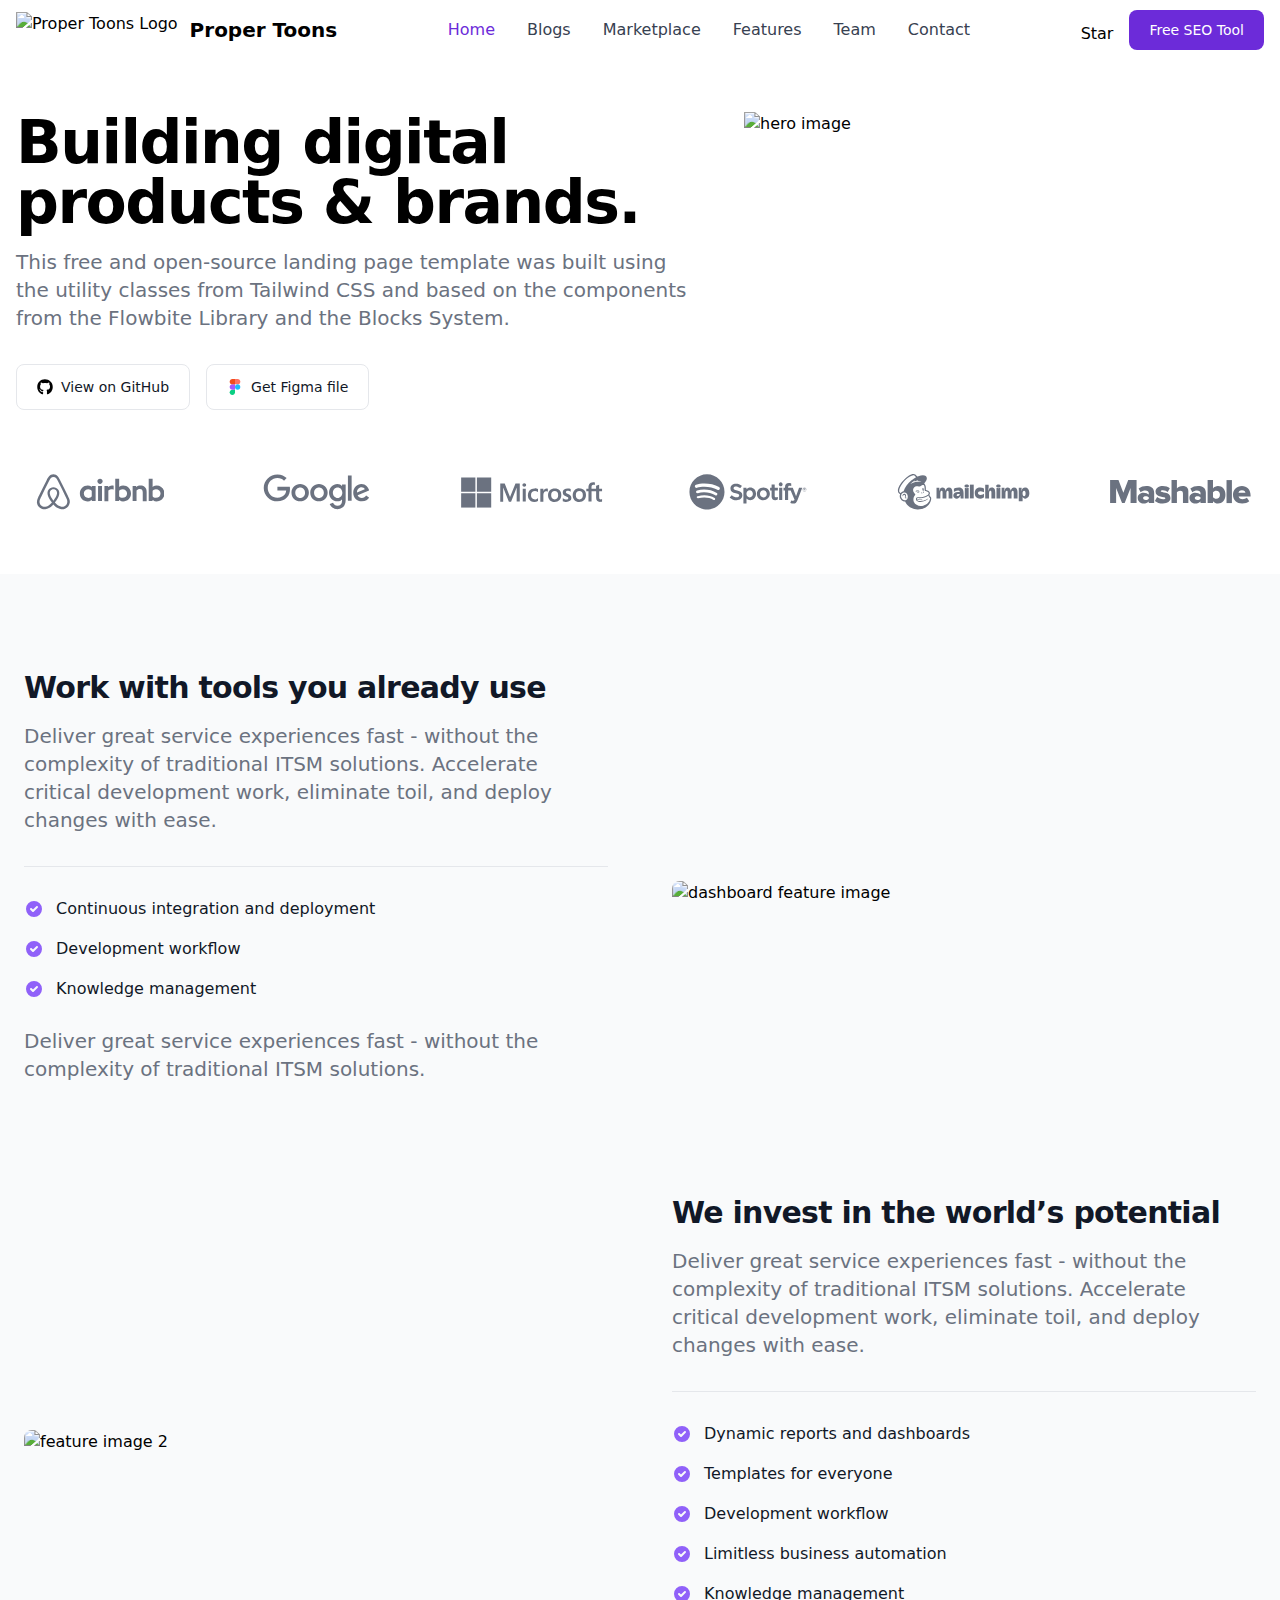
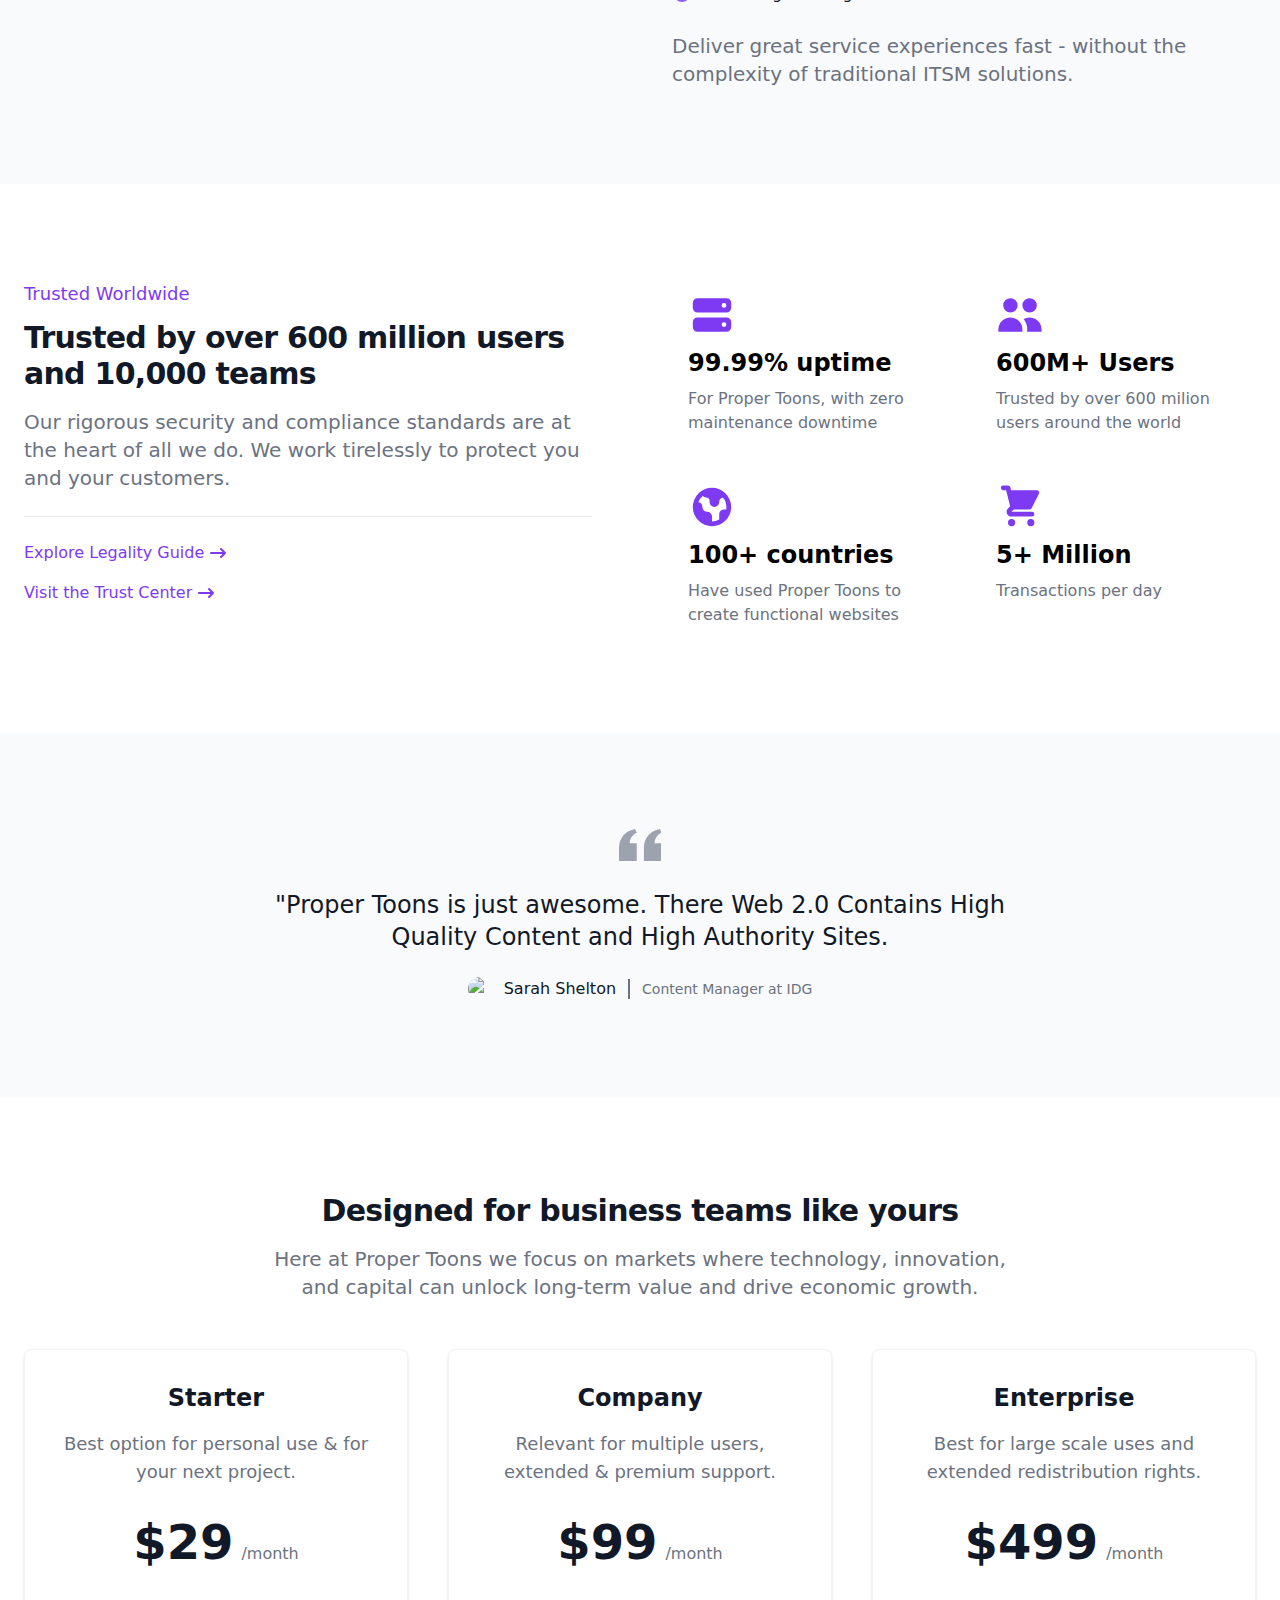
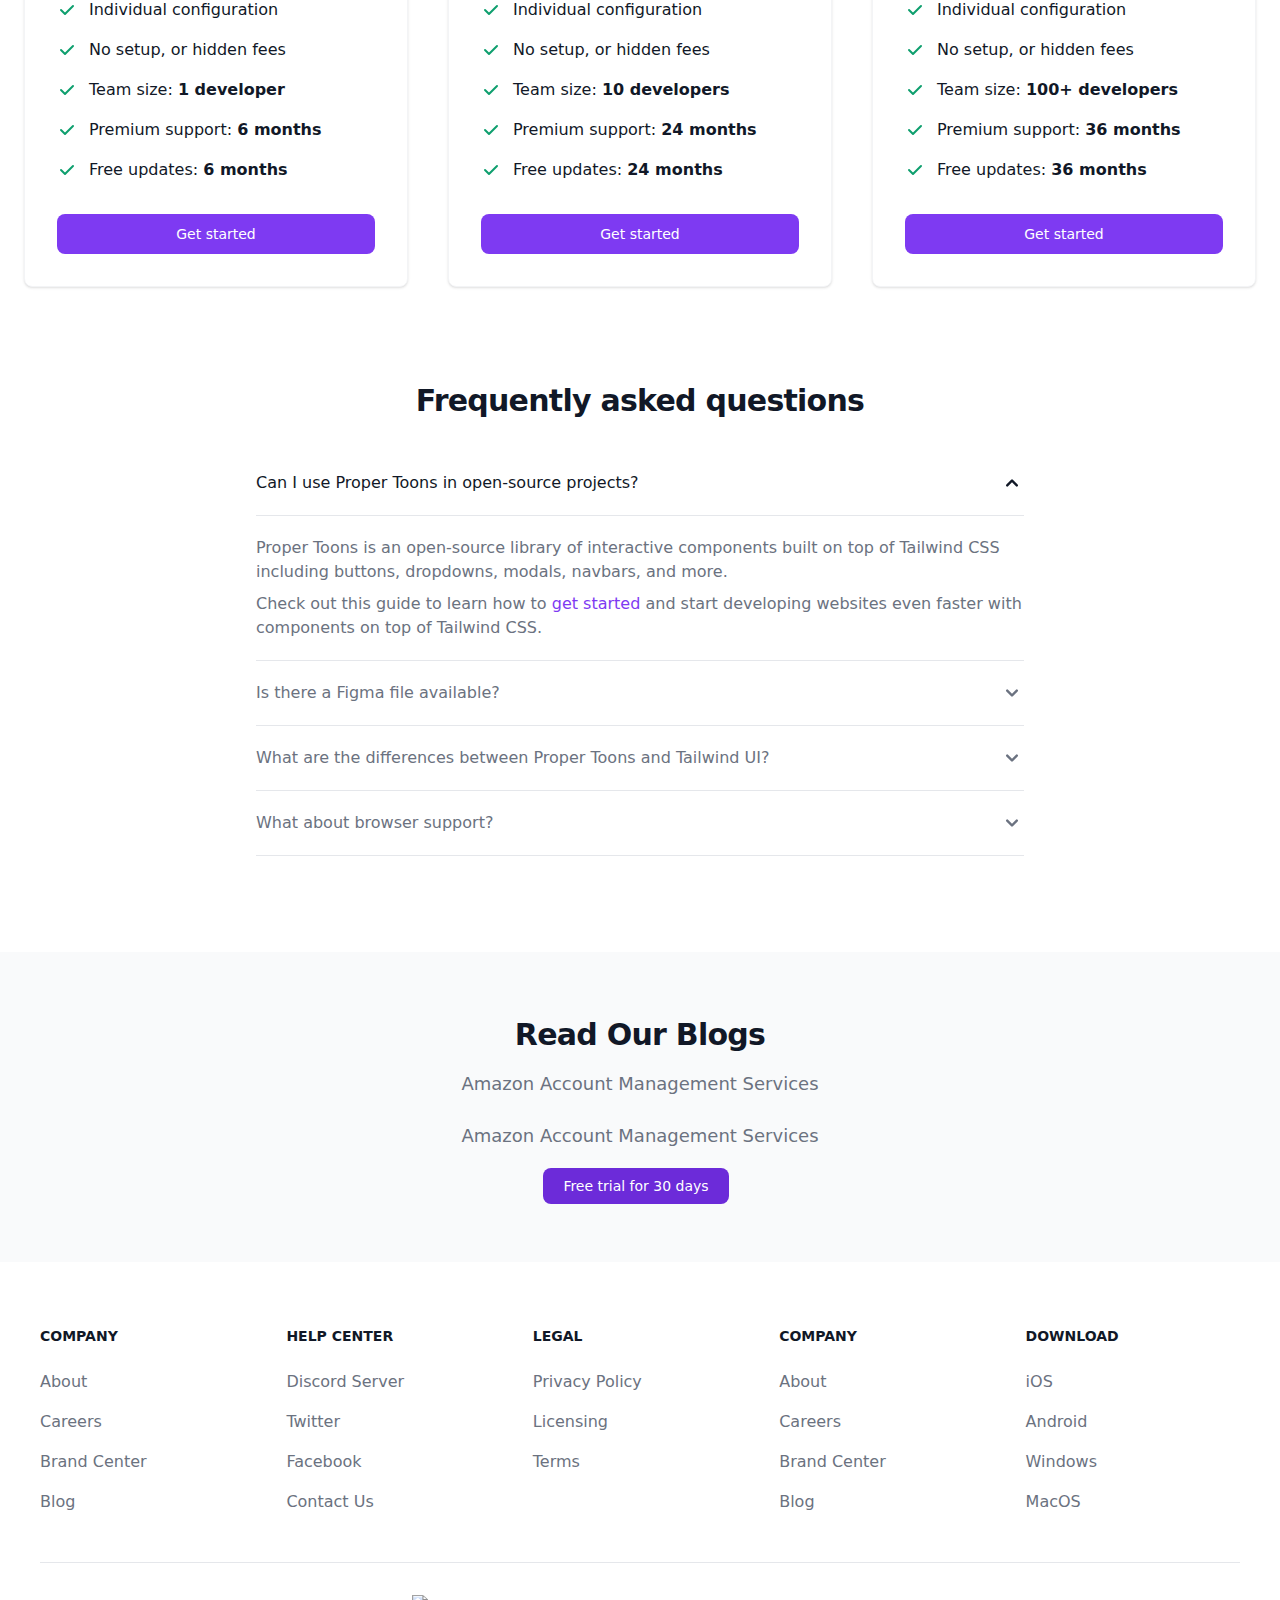
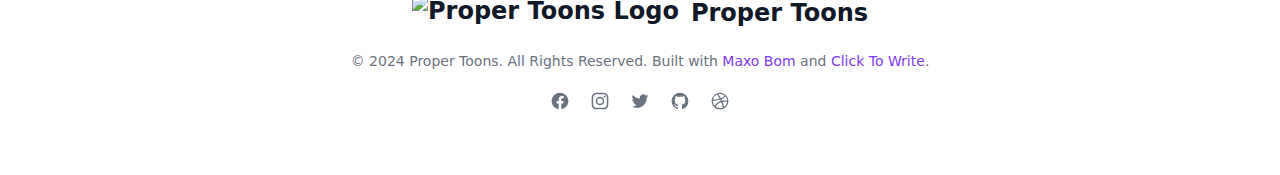
==== commit c92d34a7: "Update index.html" ====
--- a/index.html
+++ b/index.html
@@ -491,8 +491,9 @@
     <section class="bg-gray-50 dark:bg-gray-800">
         <div class="max-w-screen-xl px-4 py-8 mx-auto lg:py-16 lg:px-6">
             <div class="max-w-screen-sm mx-auto text-center">
-                <h2 class="mb-4 text-3xl font-extrabold leading-tight tracking-tight text-gray-900 dark:text-white">Start your free trial today</h2>
-                <p class="mb-6 font-light text-gray-500 dark:text-gray-400 md:text-lg">Try Proper Toons Platform for 30 days. No credit card required.</p>
+                <h2 class="mb-4 text-3xl font-extrabold leading-tight tracking-tight text-gray-900 dark:text-white">Read Our Blogs</h2>
+                <p class="mb-6 font-light text-gray-500 dark:text-gray-400 md:text-lg"><a href="Amazon-Account-Management-Services.html">Amazon Account Management Services</a></p>
+                <p class="mb-6 font-light text-gray-500 dark:text-gray-400 md:text-lg"><a href="Amazon-Account-Management-Services.html">Amazon Account Management Services</a></p>
                 <a href="#" class="text-white bg-purple-700 hover:bg-purple-800 focus:ring-4 focus:ring-purple-300 font-medium rounded-lg text-sm px-5 py-2.5 mr-2 mb-2 dark:bg-purple-600 dark:hover:bg-purple-700 focus:outline-none dark:focus:ring-purple-800">Free trial for 30 days</a>
             </div>
         </div>
@@ -624,4 +625,4 @@
     </footer>
     <script src="https://unpkg.com/flowbite@1.4.1/dist/flowbite.js"></script>
 </body>
-</html>+</html>
